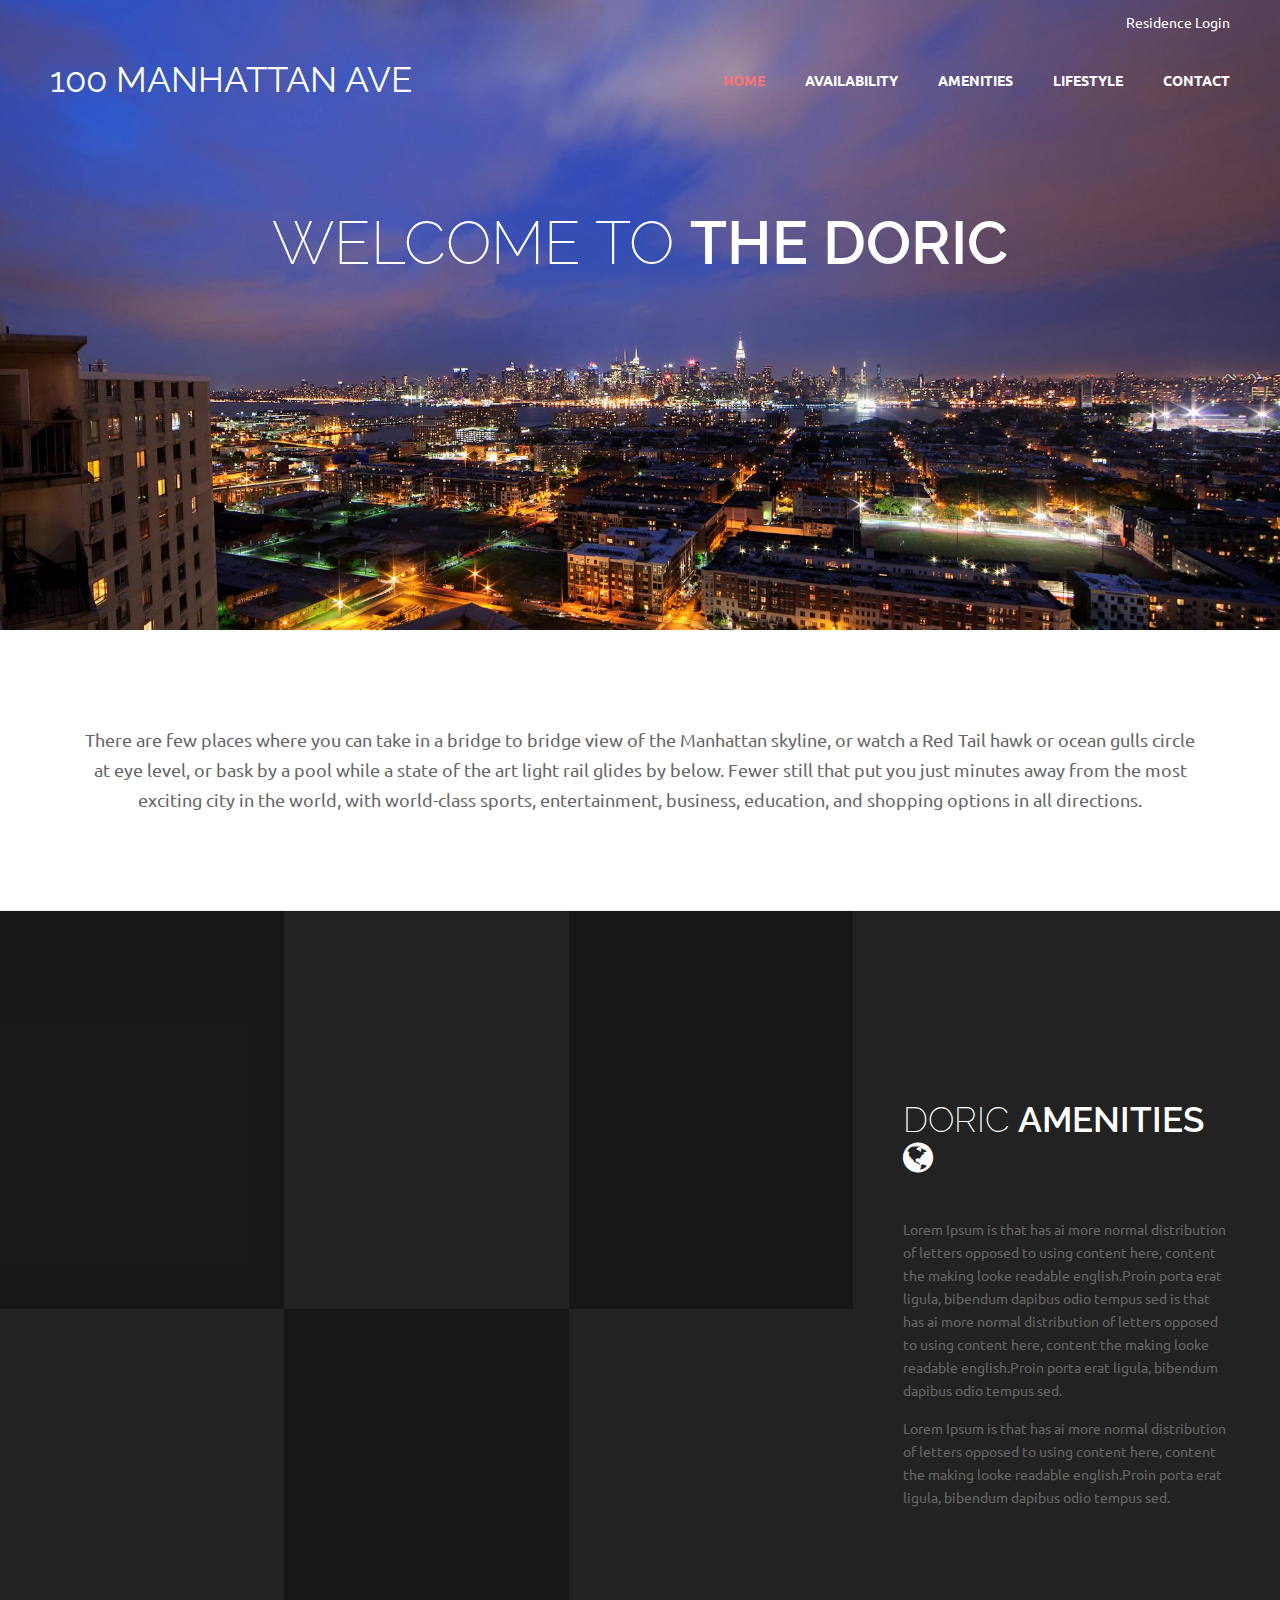
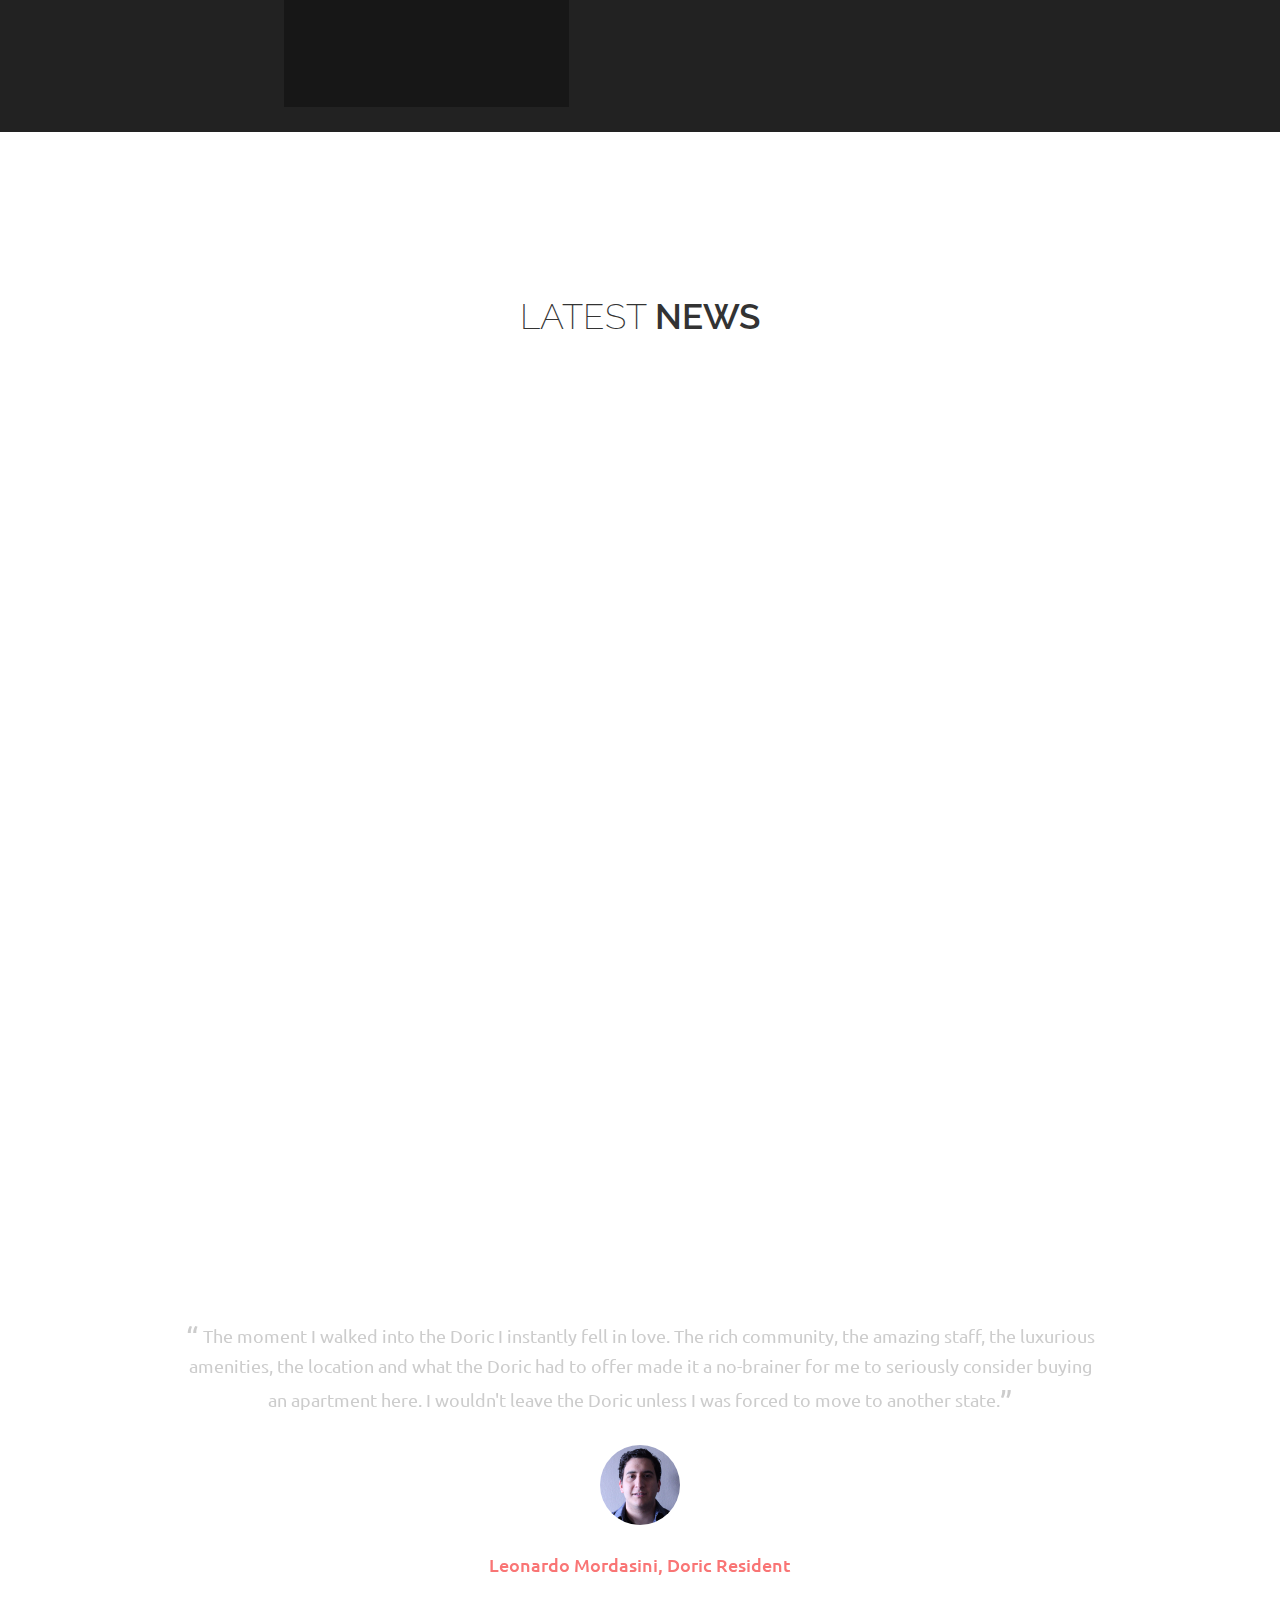
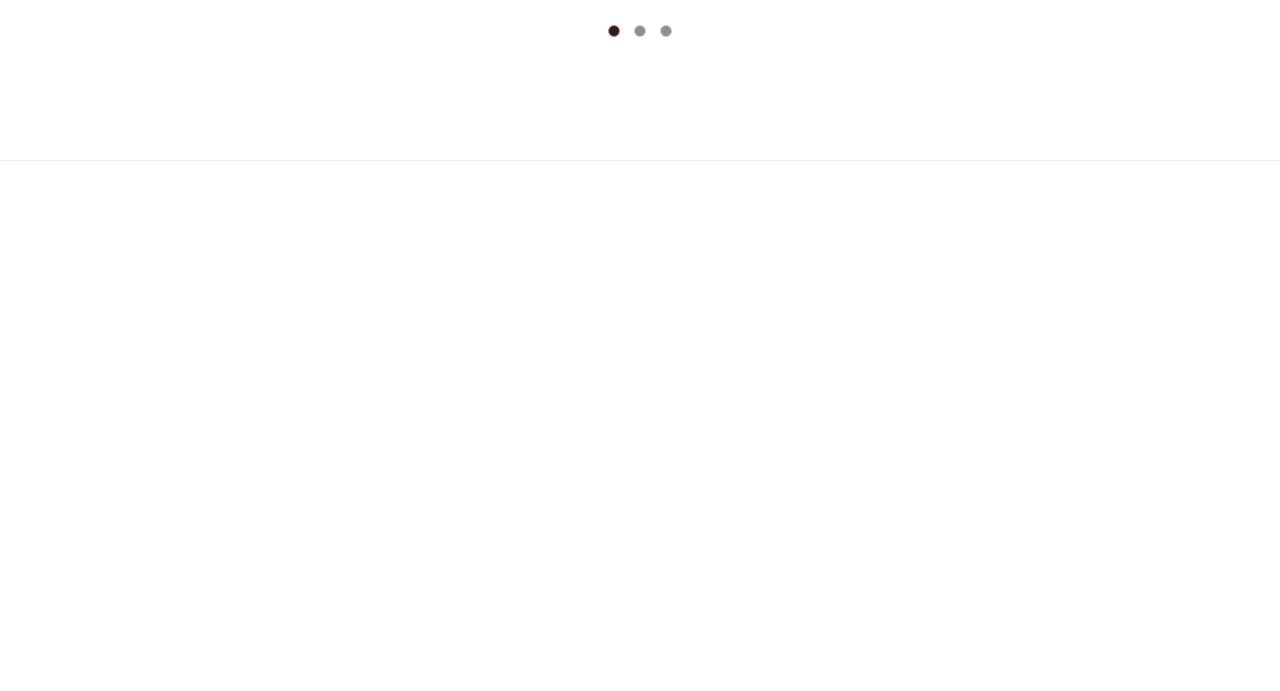
==== index.html @ d477d65e "First working Demo" ====
<!doctype html>
<!--[if lt IE 7 ]><html class="ie ie6" lang="en"> <![endif]-->
<!--[if IE 7 ]><html class="ie ie7" lang="en"> <![endif]-->
<!--[if IE 8 ]><html class="ie ie8" lang="en"> <![endif]-->
<!--[if (gte IE 9)|!(IE)]><!-->
<html class="no-js" lang="en">
<!--<![endif]-->
<head>
<meta charset="utf-8">
<title>100 Manhattan Ave. - Residences at the Doric</title>
<meta name="viewport" content="width=device-width, initial-scale=1">
<!--[if lt IE 9]>
<script src="http://html5shiv.googlecode.com/svn/trunk/html5.js"></script>
<![endif]-->
<!-- Pre Loader -->
<!--link href="styles/pre_loader.css" rel="stylesheet"-->
<!-- Font font-awesome -->
<link rel="stylesheet" href="styles/font-awesome.min.css">
<!-- Google Font Ubuntu -->
<link href="http://fonts.googleapis.com/css?family=Ubuntu:400,700" rel="stylesheet" type="text/css">
<!-- Google Font Raleway -->
<link href="http://fonts.googleapis.com/css?family=Raleway:200,300,600" rel="stylesheet" type="text/css">
<!-- bootstrap styles -->
<link href="styles/bootstrap.min.css" rel="stylesheet">
<!-- waypoints styles for skills animation -->
<link href="styles/waypoints.css" rel="stylesheet">
<!-- animate styles for animation effects -->
<link href="styles/animate.css" rel="stylesheet">
<!-- back_to_top link styles -->
<link href="styles/back_to_top.css" rel="stylesheet">
<!-- Style Switcher styles -->
<!--link href="styles/style_switcher.css" rel="stylesheet">
<!-- gallery styles -->
<link href="styles/gallery.css" rel="stylesheet">
<!-- magnific-popup styles -->
<link href="styles/magnific-popup.css" rel="stylesheet">
<!-- Owl Carousel Style Assets -->
<link href="styles/owl.carousel.css" rel="stylesheet">
<link href="styles/owl.theme.css" rel="stylesheet">
<link href="styles/owl.transitions.css" rel="stylesheet">
<!-- Main styles -->
<link href="styles/style.css" rel="stylesheet">
<!-- Theme Less styles -->
<link href="styles/theme_style.less" rel="stylesheet/less">
</head>
<body>
<!--preloader-->
<div class="preloader">
    <div class="loader-inner ball-scale-ripple-multiple">
    </div>
</div>
<!--wrapper-->
<section class="wrapper"> 
    <!--header-->
    <header> 
        <!--top head-->
        <div class="top_head">
            <div class="container-fluid">
                <div class="pull-right text-right">
                    <div class="toggle"><span><a class="trigger" href="#">Residence Login</a></span></div>
                </div>
            </div>
        </div>

        <!--navbar-->
        <nav class="navbar navbar-default">
            <div class="container-fluid"> 
                <!-- Brand and toggle get grouped for better mobile display -->
                <div class="navbar-header">
                    <button type="button" class="navbar-toggle collapsed" data-toggle="collapse" data-target="#bs-example-navbar-collapse-1" aria-expanded="false"> <span class="sr-only">Toggle navigation</span> <span class="icon-bar"></span> <span class="icon-bar"></span> <span class="icon-bar"></span> </button>
                    <a class="navbar-brand txt_uc" href="index.html">100 Manhattan Ave</a></div>

                <div class="collapse navbar-collapse" id="bs-example-navbar-collapse-1">
                    <ul class="nav navbar-nav navbar-right">
                        <li class="active"><a href="index.html">Home</a></li>
                        <li><a href="availability.html" role="button">Availability</a></li>
                        <li><a href="#">Amenities</a></li>
                        <li><a href="lifestyle.html">Lifestyle</a></li>
                        <li><a href="#">Contact</a></li>
                    </ul>
                </div>
            </div>
        </nav>
    </header>

    <!--slider-->
    <section class="slider">
        <div class="banner">
            <div class="banner_bg"> <img class="img-responsive" src="doric_images/skyline_night.jpg" alt=""/> </div>
            <div class="bann_caption">
                <div class="container">
                    <h2>Welcome To <strong>THE DORIC</strong></h2>
                </div>
            </div>
        </div>
    </section>

    <!--description-->
    <section class="big_block description">
        <div class="container">
            <div class="col-xs-12">
                <p>There are few places where you can take in a bridge to bridge view of the Manhattan skyline, or
                    watch a Red Tail hawk or ocean gulls circle at eye level, or bask by a pool while a state of the
                    art light rail glides by below. Fewer still that put you just minutes away from the most exciting
                    city in the world, with world-class sports, entertainment, business, education, and shopping
                    options in all directions.</p>
            </div>
        </div>
    </section>

    <!--Amenities-->
    <section class="service_bg">
        <div class="container-fluid">
            <div class="col-lg-8 col-md-12 col-sm-12 services">
                <div class="col-md-4 col-sm-4" data-toggle="modal" data-target="#myModal1"><a>
                        <div class="appear-animation" data-appear-animation="fadeInUp"><i class="fa fa-anchor"></i>
                            <h3>Outdoor Pool</h3>
                            <p>Lorem Ipsum is that has ai more normal content the making looke readable english.</p>
                        </div>
                    </a>
                </div>
                <div class="col-md-4 col-sm-4"> <a href="#">
                    <div class="appear-animation delay_1" data-appear-animation="fadeInUp"><i class="fa fa-car"></i>
                        <h3>Garage Parking</h3>
                        <p>Lorem Ipsum is that has ai more normal content the making looke readable english.</p>
                    </div>
                </a> </div>
                <div class="col-md-4 col-sm-4"> <a href="#">
                    <div class="appear-animation delay_2" data-appear-animation="fadeInUp"><i class="fa fa-cutlery"></i>
                        <h3>Hudson Grill Deli</h3>
                        <p>Lorem Ipsum is that has ai more normal content the making looke readable english.</p>
                    </div>
                </a> </div>
                <div class="col-md-4 col-sm-4"> <a href="#">
                    <div class="appear-animation " data-appear-animation="fadeInUp"><i class="fa fa-tags"></i>
                        <h3>Doric Valet Dry Cleaning</h3>
                        <p>Lorem Ipsum is that has ai more normal content the making looke readable english.</p>
                    </div>
                </a> </div>
                <div class="col-md-4 col-sm-4"> <a href="#">
                    <div class="appear-animation delay_1" data-appear-animation="fadeInUp"><i class="fa fa-instagram"></i>
                        <h3>Laundry</h3>
                        <p>Lorem Ipsum is that has ai more normal content the making looke readable english.</p>
                    </div>
                </a> </div>
                <div class="col-md-4 col-sm-4"> <a href="#">
                    <div class="appear-animation delay_2" data-appear-animation="fadeInUp"><i class="fa fa-child"></i>
                        <h3>Exercise Room</h3>
                        <p>Lorem Ipsum is that has ai more normal content the making looke readable english.</p>
                    </div>
                </a> </div>
            </div>
            <div class="col-lg-4 col-md-12 col-sm-12 services_title">
                <h2>Doric <strong>Amenities</strong> &nbsp;<i class="fa fa-globe"></i></h2>
                <p>Lorem Ipsum is that has ai more normal distribution of letters opposed to using content here,
                    content the making looke readable english.Proin porta erat ligula, bibendum dapibus odio tempus
                    sed is that has ai more normal distribution of letters opposed to using content here, content the
                    making looke readable english.Proin porta erat ligula, bibendum dapibus odio tempus sed.</p>
                <p>Lorem Ipsum is that has ai more normal distribution of letters opposed to using content here,
                    content the making looke readable english.Proin porta erat ligula, bibendum dapibus odio tempus
                    sed.</p>
            </div>
        </div>
    </section>

    <br /><br />

    <!-- Latest News-->
    <section class="big_block news">
        <div class="container">
            <div class="row">
                <h2 class="text-center">Latest <strong>News</strong></h2>
                <div class="col-sm-4">
                    <div class="block style_1 appear-animation" data-appear-animation="fadeInUp">
                        <h3>Pool <strong>Renovation</strong></h3>
                        <div class="pic"><a href="#"><img class="img-responsive" src="doric_images/pool_renovation.jpg" alt=""/></a></div>
                        <em>March 13th, 2016</em>
                        <p>Lorem Ipsum is that has ai more normal distribution of letters opposed to using content here,
                            content the making looke readable english is that has ai more normal distribution of letters
                            opposed to using content here, content the making looke readable english.</p>
                        <button type="button" class="btn btn-default style_2">Learn More</button>
                        <div class="clearfix"></div>
                    </div>
                </div>
                <div class="col-sm-4">
                    <div class="block style_1 appear-animation delay_1" data-appear-animation="fadeInUp">
                        <h3>Hallway <strong>Renovation</strong></h3>
                        <div class="pic"><a href="hallway_renovation_blog.html"><img class="img-responsive" src="doric_images/hallway_renovation.JPG" alt=""/></a></div>
                        <em>April 3rd, 2016</em>
                        <p>Lorem Ipsum is that has ai more normal distribution of letters opposed to using content here,
                            content the making looke readable english is that has ai more normal distribution of letters
                            opposed to using content here, content the making looke readable english.</p>
                        <button type="button" class="btn btn-default style_2">Learn More</button>
                        <div class="clearfix"></div>
                    </div>
                </div>
                <div class="col-sm-4">
                    <div class="block style_1 appear-animation delay_2" data-appear-animation="fadeInUp">
                        <h3>Farmer's <strong>Market</strong></h3>
                        <div class="pic"><a href="#"><img class="img-responsive" src="doric_images/farmers%20market.jpg" alt=""/></a></div>
                        <em>June 1st, 2016</em>
                        <p>The long running Hamilton Park Farmer's Market in Hoboken has expanded directly across the
                            street from the Doric. The new Washington Park Farmer's Market will take place every
                            Wednesday afternoon from 4 pm to 8 pm through the end of October. Fresh picked produce,
                            baked goods, even pickles and olives, are all available just steps away from our front
                            door.</p>
                        <button type="button" class="btn btn-default style_2">Learn More</button>
                        <div class="clearfix"></div>
                    </div>
                </div>
            </div>
        </div>
    </section>

    <!--testimonials-->
    <section class="testimonials big_block">
        <div class="container">
            <div class="col-sm-12 col-md-10 col-md-offset-1">
                <h2 class="style_2 text-center">Doric <strong>Testimonials</strong> &nbsp;<i class="fa fa-comments-o"></i> </h2>
                <div id="test_carousel" class="owl-carousel owl-theme">
                    <div class="item">
                        <div class="details">
                            <p><span>&#8220;</span> The moment I walked into the Doric I instantly fell in love. The
                                rich community, the amazing staff, the luxurious amenities, the location and what the
                                Doric had to offer made it a no-brainer for me to seriously consider buying an
                                apartment here. I wouldn't leave  the Doric unless I was forced to move to another
                                state.<span>&#8221;</span></p>
                            <img src="doric_images/leo_face.jpg" width="80" height="80" alt=""/>
                            <h4>Leonardo Mordasini, Doric Resident</h4>
                        </div>
                    </div>
                    <div class="item">
                        <div class="about">
                            <p><span>&#8220;</span>I have owned the Hudson Grill & Deli at the Doric for 12 years and
                                the residents makes the Doric special.<span>&#8221;</span></p>
                            <img src="doric_images/profile_1.png" width="80" height="80" alt=""/>
                            <h4>Nick Something, Doric Deli Owner</h4>
                        </div>
                    </div>
                    <div class="item">
                        <p><span>&#8220;</span> Lorem Ipsum letters opposed to using content here, content the making
                            looke readable english is that has ai more normal distribution of letters opposed to using
                            content here. <span>&#8221;</span></p>
                        <img src="doric_images/profile_2.png" width="80" height="80" alt=""/>
                        <h4>Eddie Vazquez, Doric Doorman</h4>
                    </div>
                </div>
            </div>
        </div>
    </section>

    <!--contact-->
    <hr>

    <section id="footer_1" class="contact big_block">
        <div class="container">
            <div class="row">
                <div class="col-md-6">
                    <div class="contact_info appear-animation" data-appear-animation="fadeInUpDownSmall">
                        <h3 class="style_2">Contact <strong>Info</strong></h3>
                        <ul>
                            <li><i class="fa fa-phone"></i>Phone: (201) 866-4664</li>
                            <li><i class="fa fa-map-marker"></i>100 Manhattan Avenue, Union City, NJ 07087  </li>
                            <li><i class="fa fa-envelope"></i><a href="#">info@doricapartments.com</a></li>
                        </ul>
                        <p>Lorem ipsum dolor sit amet, consectetur adipisicing elit, sed do eiusmod tempor incididunt
                            ut labore et dolore magna aliqua. Ut enim ad minim veniam.</p>
                    </div>
                </div>


                <div class="col-md-6">
                    <form method="post" class="row" id="contactform">
                        <div class="col-md-6 col-sm-12">
                            <div class="form-group appear-animation delay_1" data-appear-animation="fadeInUpDownSmall">
                                <label>Email</label>
                                <input type="email" placeholder="Enter Email" class="form-control">
                            </div>
                        </div>
                        <div class="col-xs-12 appear-animation delay_2" data-appear-animation="fadeInUpDownSmall">
                            <div class="form-group">
                                <label>Message</label>
                                <textarea placeholder="Type here message" rows="8" class="form-control"></textarea>
                            </div>
                        </div>
                        <div class="col-xs-12 appear-animation delay_3" data-appear-animation="fadeInUpDownSmall">
                            <div class="form-group">
                                <button class="btn btn-default style_3" type="submit">SEND to Us</button>
                            </div>
                        </div>
                    </form>
                </div>
            </div>
        </div>
    </section>
</section>
<!--wrapper close-->

<!--go-top link--> 
<a href="#" class="go-top"><i class="fa fa-angle-up"></i></a> 

<!--Modal Box-->
<div class="modal fade" id="myModal1" tabindex="-1" role="dialog" aria-labelledby="myModalLabel">
    <div class="modal-dialog modal-lg" role="document">
        <div class="modal-content">
            <div class="modal-header">
                <button type="button" class="close" data-dismiss="modal" aria-label="Close"><span aria-hidden="true">&times;</span></button>
                <h2 class="modal-title" id="myModalLabel">Flow <strong>Analysis</strong></h2>
            </div>
            <div class="modal-body">
                <div class="row">
                    <div class="col-sm-6">
                        <p>Proin porta erat ligula, bibendum dapibus odio tempus sed. Ut tincidunt tincidunt erat.
                            Ut id nisl quis enim dignissim sagittis porta erat ligula, bibendum dapibus odio tempus
                            sed. Ut tincidunt tincidunt erat. Ut id nisl quis enim dignissim sagittis.</p>
                        <ul class="list">
                            <li>Anim pariatur cliche reprehenderit</li>
                            <li>Anim pariatur cliche reprehenderit</li>
                            <li>Anim pariatur cliche reprehenderit</li>
                            <li>Anim pariatur cliche reprehenderit</li>
                            <li>Anim pariatur cliche reprehenderit</li>
                            <li>Anim pariatur cliche reprehenderit</li>
                        </ul>
                    </div>
                    <div class="col-sm-6"> <img class="img-responsive" src="doric_images/apt8.png" alt=""/> </div>
                </div>
                <p>Proin porta erat ligula, bibendum dapibus odio tempus sed. Ut tincidunt tincidunt erat. Ut id nisl
                    quis enim dignissim sagittis porta erat ligula, bibendum dapibus odio tempus sed. Ut tincidunt
                    tincidunt erat. Ut id nisl quis enim dignissim sagittis porta erat ligula, bibendum dapibus odio
                    tempus sed. Ut tincidunt tincidunt erat. Ut id nisl quis enim dignissim sagittis porta erat ligula,
                    bibendum dapibus odio tempus sed. Ut tincidunt tincidunt erat. Ut id nisl quis enim dignissim
                    sagittis porta erat ligula, bibendum dapibus odio tempus sed. Ut tincidunt tincidunt erat. Ut id
                    nisl quis enim dignissim sagittis porta erat ligula, bibendum dapibus odio tempus sed. Ut tincidunt
                    tincidunt erat. Ut id nisl quis enim dignissim sagittis.</p>
            </div>
            <div class="modal-footer">
                <button type="button" class="btn btn-default style_2" data-dismiss="modal">Close</button>
            </div>
        </div>
    </div>
</div>
<!--Style switcher-->
<!--div class="style_switcher"> <span class="open_switcher"><i class="fa fa-paint-brush"></i></span>
    <ul class="predefine_colors">
        <li>
            <div id="color_1" class="active"></div>
        </li>
        <li>
            <div id="color_2"></div>
        </li>
        <li>
            <div id="color_3"></div>
        </li>
        <li>
            <div id="color_4"></div>
        </li>
        <li>
            <div id="color_5"></div>
        </li>
        <li>
            <div id="color_6"></div>
        </li>
        <li>
            <div id="color_7"></div>
        </li>
        <li>
            <div id="color_8"></div>
        </li>
    </ul>
</div>
<!--Scripts--> 
<script src="js/jquery-1.11.1-min.js"></script> 
<script>
	$(window).load(function() {
		$(".preloader").fadeOut("fast");
	});
</script> 
<script src="js/bootstrap.min.js"></script> 
<script src="js/less-2.5.1-min.js"></script> 
<script src="js/style_switcher.js"></script> 
<script src="js/custom_jquery.js"></script> 
<!-- Isotope Script --> 
<script src="js/isotope-docs.min.js"></script> 
<!-- Widget - Animated Progress Bar Scripts --> 
<script src="js/waypoints.min.js"></script> 
<script src="js/waypoint.plugin.js"></script> 
<!-- Animation Effects Scripts--> 
<script src="js/jquery.appear.js"></script> 
<script src="js/animate.js"></script> 
<!--magnific popup Script--> 
<script src="js/jquery.magnific-popup.min.js"></script> 
<!--owl carousel Script--> 
<script src="js/owl.carousel.min.js"></script> 
<!--Numbersup Script--> 
<script src="js/jquery.counterup.min.js"></script> 
<!--Gmaps Script--> 
<script src="http://maps.google.com/maps/api/js?sensor=true"></script> 
<script src="js/gmaps.min.js"></script> 
<script src="js/gmap_script.js"></script>
</body>
</html>
---- styles/waypoints.css ----
.skills{
	margin:40px 0;
	max-width:600px;
	width:100%;
}
.skills .skill {
	position: relative;
	margin-top: 35px;
	padding-bottom: 15px;
}
.skills .skill:first-child {
	margin-top: 0;
}
.skills .skill .skill-title {
	font-size: 16px;
}
.skills .skill .skill-title i{
	padding-right:10px;
}
.skills .skill .skill-status {
	position: absolute;
	top: 0;
	right: 0;
}
.skills h2, .skills h3 {
	margin-bottom: -30px;
}
.skills .skill .progress-bar {
	width: 100%;
	height: 12px;
	background: #222;
	box-shadow:none;
	margin-top: 8px;
}
.skills .skill .progress-bar .current-progress {
	margin-top:3px;
	height: 9px;
	-webkit-transition: all 1s;
	-moz-transition: all 1s;
	-o-transition: all 1s;
	transition: all 1s;
}
.skills .skill .progress-bar .current-progress .bar {
	width: 100%;
	height: 100%;
}
.setWideToNone {
	width: 0 !important;
}
.widthAnim {
	-webkit-animation: widthInc 2s;
	-moz-animation: widthInc 2s;
	-ms-animation: widthInc 2s;
	-o-animation: widthInc 2s;
	animation: widthInc 2s;
}
/* All Animation keyframes */
@-webkit-keyframes widthInc {
 0% {
 width: 0;
}
 100% {
 width: 100%;
}
}
@-moz-keyframes widthInc {
 0% {
 width: 0;
}
 100% {
 width: 100%;
}
}
@-ms-keyframes widthInc {
 0% {
 width: 0;
}
 100% {
 width: 100%;
}
}
@-o-keyframes widthInc {
 0% {
 width: 0;
}
 100% {
 width: 100%;
}
}
@keyframes widthInc {
 0% {
 width: 0;
}
 100% {
 width: 100%;
}
}
---- styles/back_to_top.css ----
a.go-top {
	position: fixed;
	bottom: 15px;
	right: 20px;
	display: none;
	z-index:99999;
	font-size:40px;
	transition:all .3s ease;
	-moz-transition:all .3s ease;
	-webkit-transition:all .3s ease;
	-o-transition:all .3s ease;
	-ms-transition:all .3s ease;
}
a.go-top{
	opacity:.6;
	text-shadow:0 1px 1px #000;
}
a.go-top:hover,a.go-top:active,a.go-top:focus{
	opacity:1;
}
---- styles/gallery.css ----
.filters{
	margin:20px 0 40px 0;
}
.gallery.style_2{
	background:#222;
	padding-top:50px;
	padding-bottom:100px;
}
.gallery.style_2 .container-fluid .gallery_item,.gallery.style_2 .container .gallery_item,.gallery.style_3 .gallery_item{
	padding:10px;
}
.gallery.style_3 .gallery_item > div{
	border:1px solid #222;
}
.gallery.style_2 h2{
	color:#FFF;
}
.gallery_item{
	padding:0;
}
.gallery_item > div{
	overflow:hidden;
	width:100%;
	position:relative;
}
.gallery_item div > .gallery_item{
	position:relative;
	background:#FFF;
	-moz-transition:all .3s ease;
	-webkit-transition:all .3s ease;
	-ms-transition:all .3s ease;
	-o-transition:all .3s ease;
	transition:all .3s ease;
}
.gallery_item div > img{
	max-width:100%;
	top:0;
	position:relative;
	-moz-transition:all .5s ease;
	-webkit-transition:all .5s ease;
	-ms-transition:all .5s ease;
	-o-transition:all .5s ease;
	transition:all .5s ease;
}
.gallery_item div:hover > img{
	/*transform:scale(1.3,1.3) rotate(-5deg);*/
	transform:scale(1.3,1.3);
	-moz-transition:all .5s ease;
	-webkit-transition:all .5s ease;
	-ms-transition:all .5s ease;
	-o-transition:all .5s ease;
	transition:all .5s ease;
}
.gallery_item div > .inner{
	display:block;
	position:absolute;
	background: rgba(0,102,153,0);
	width:90%;
	height:90%;
	left:5%;
	bottom:100%;
	opacity:0;
	color:#FFF;
	border:1px solid #333;
	-moz-transition:all .5s ease;
	-webkit-transition:all .5s ease;
	-ms-transition:all .5s ease;
	-o-transition:all .5s ease;
	transition:all .5s ease;
}
.gallery_item div:hover .inner{
	bottom:5%;
	opacity:1;
}
.gallery_item div > .inner > div{
	padding:20px;
	width:100%;
	height:100%;
}
.gallery_item div > .inner h3{
	color:#222;
	text-align:center;
	text-transform:uppercase;
	font-weight:normal;
	font-family: 'Raleway', sans-serif;
	font-size:18px;
	position:relative;
	top:calc(50% - 60px);
}
.gallery_item div > .inner ul{
	margin:0 auto !important;
	width:90px;
	position:relative;
	top:calc(50% - 65px);
}
.gallery_item div > .inner ul li{
	float:left;
	margin:0 10px
}
.gallery_item div > .inner ul li a{
	font-size:25px;
	width:25px;
	display:block;
	color:#222;
	-moz-transition:all .3s ease;
	-webkit-transition:all .3s ease;
	-o-transition:all .3s ease;
	transition:all .3s ease;
}
@media screen and (max-width:767px){
.gallery_item h4{
	font-size:14px;
}
.gallery_item div > img{
	width:100%;
}
}
---- styles/style.css ----
/* ==============================================
@Author: Inventive Templates
@URL: http://inventivetemplates.com

Styles contents are outlined below
 
1. Default Styles
2. Short Codes & Form Elements
3. Top Head Styles
4. Bootstrap Navbar
5. For Mega Menu
6. Banner
7. Features
8. Features_2 & Features_3
9. Home_block 2 & 3
10. Counters
11. Services
12. Workprocess
13. Model Box
14. Gallery
15. News & Blog items
16. Testimonials
17. Team
18. Subscribe
19. Clients
20. Contact Us
21. Map
22. Footer
23. Sidebar
24. Accordion
25. Pricing
26. 404
27. Breadcrumb
28. waypoints
29. Buy_now
	
Responsive Styles
30. Mobile and Tablet Screen
31. Mobile Screen
32. Tablet and Desktop Screen
33. Tablet Screen
34. Desktop Screen
35. Desktop and Large Desktop Screen
36. Large Desktop Screen
37. Custom Screens
	
Animations
38. Animations
=============================================== */

/* ==============================================
Default Styles
=============================================== */
a, a:hover, a:focus, a:active {
	text-decoration: none;
	outline: none !important;
}
ul, ol {
	padding: 0;
	margin: 0;
}
ul li, ol li {
	list-style-type: none;
}
/* ==============================================
Default Styles
=============================================== */
.wrapper {
	font: 14px/23px 'Ubuntu', sans-serif;
}
p {
	color: #666;
}
h1, h2, h3 {
	font-family: 'Raleway', sans-serif;
	font-weight: 200;
}
h1 strong, h2 strong, h3 strong {
	font-weight: 600;
}
h1, h2, h3 {
	text-transform: uppercase;
}
h1 {
	margin: 50px 0;
	font-size: 50px;
}
h2 {
	margin: 40px 0;
	font-size: 35px;
}
h3 {
	margin: 25px 0;
	font-size: 22px;
}
h4, p {
	margin: 15px 0;
}
h2 .fa {
	position: relative;
	top: -1px;
}
/* ==============================================
Short Codes & Form Elements
=============================================== */
.form-group label, .table > thead > tr > th {
	font-family: "Raleway", sans-serif;
	text-transform: uppercase;
	font-weight: normal;
}
.table-bordered > thead > tr > td, .table-bordered > thead > tr > th, .table > thead > tr > th {
	border-bottom: none;
}
.pagination > li > a:hover, .pagination > li > a:focus, .pagination > li > span:hover, .pagination > li > span:focus, .pagination > .active > a, .pagination > .active > a:focus, .pagination > .active > a:hover, .pagination > .active > span, .pagination > .active > span:focus, .pagination > .active > span:hover {
	background: #222;
}
input.form-control, textarea.form-control {
	border-radius: 0;
}
.form-control:focus {
	box-shadow: none;
	border: 1px solid #AAA;
}
.btn {
	margin: 5px;
}
.btn-default.style_2, .btn-default.style_3 {
	color: #FFF;
	border: none;
}
.btn-default:hover, .btn-default:focus, .btn-default.active.focus, .btn-default.active:focus, .btn-default.active:hover, .btn-default.focus:active, .btn-default:active:focus, .btn-default:active:hover {
	background: #222;
	color: #FFF;
}
.btn-default.style_2 {
	border: 1px solid #222;
	background: #FFF;
	color: #222;
}
.btn-default.style_2:hover, .btn-default.style_2:focus {
	color: #FFF;
	border-color: #FFF;
}
.nav-tabs {
	margin: 10px 0;
	border-bottom: none;
}
.nav-tabs, .home_block_1 .tab-content {
	width: 700px;
	max-width: 100%;
}
.nav-tabs > li a:hover {
	cursor: pointer;
}
.nav-tabs > li.active a, .nav-tabs > li.active a:hover, .nav-tabs > li.active a:focus, .nav-tabs > li a, .nav-tabs > li a:hover, .nav-tabs > li a:focus {
	background: none;
	border: none;
}
.nav-tabs > li > a {
	color: #333;
	text-align: center;
	margin: 0;
}
.nav-tabs > li i {
	color: #222;
	font-size: 20px;
	background: none;
	padding: 0;
	display: inline;
}
.nav-tabs > li h4 {
	margin: 0;
	display: inline;
	padding-left: 10px;
	font-size: 16px;
}
.nav-tabs.style_2 {
	margin: 0;
}
.nav-tabs.style_2 > li.active a, .nav-tabs.style_2 > li.active a:hover, .nav-tabs.style_2 > li.active a:focus {
	background: #222;
}
.tab-content.style_2 {
	border: 1px solid #DDD;
	padding: 15px;
}
.alert-success, .alert-info, .alert-warning, .alert-danger {
	border-color: #222;
}
.progress {
	box-shadow: 0 1px 2px rgba(0, 0, 0, 0.3) inset;
}
.progress-bar {
	box-shadow: 2px -2px 1px rgba(0, 0, 0, 0.5) inset;
}
.animations .row img {
	border: 1px solid #222;
	margin-bottom: 20px;
	padding: 0;
}
.shortcode_sidebar {
}
/* ==============================================
Top Head Styles
=============================================== */
.wrapper > header {
	background: rgba(0,0,0,.9);
}
.container-fluid {
	padding-left: 0;
	padding-right: 0;
}
.big_block {
	padding: 80px 0;
}
.top_head {
	position: relative;
	line-height: 45px;
	color: #FFF;
	z-index: 99999;
}
.top_head i {
	padding-right: 10px;
}
.top_head span {
	padding-right: 20px;
}
.top_head a {
	color: #FFF;
}
.top_head span:last-child {
	padding-right: 0;
}
.top_head .popover {
	position: relative;
	z-index: 99999999 !important;
	width: 300px;
}
/* ==============================================
Bootstrap Navbar
=============================================== */
.navbar-default {
	border: none;
	z-index: 1004;
	margin-bottom: 0;
	background: rgba(0,0,0,0);
	text-transform: uppercase;
}
.navbar-default .navbar-nav > li > a {
	margin: 5px;
	font-weight: bold;
}
.navbar-header {
	position: relative;
	z-index: 99999;
}
.navbar-default a.navbar-brand {
	font-size: 35px;
	color: #FFF;
	font-family: 'Raleway', sans-serif;
}
.navbar-default .navbar-nav > .active > a, .navbar-default .navbar-nav > .active > a:focus, .navbar-default .navbar-nav > .active > a:hover {
	background: none;
}
.navbar-default .navbar-nav > li > a, .navbar-default .dropdown-menu > li a, .navbar-default .dropdown-menu .dropdown-menu > li a {
	color: #FFF;
	background: none;
}
.navbar-default .dropdown-menu > li a {
	padding: 7px 20px;
}
.navbar-default .navbar-nav > .open > a, .navbar-default .navbar-nav > .open > a:focus, .navbar-default .navbar-nav > .open > a:hover {
	background: none;
	color: #a52b2b;
}
.navbar-default .navbar-brand:hover, .navbar-default .navbar-nav > .active > a, .navbar-default .navbar-nav > .active > a:focus, .navbar-default .navbar-nav > .active > a:hover, .navbar-default .navbar-nav > li > a:focus, .navbar-default .navbar-nav > li > a:hover, .navbar-default .dropdown-menu > li a:hover, .navbar-default .navbar-nav .open .dropdown-menu > li > a:hover {
	color: #a52b2b;
}
.navbar-default .dropdown-menu {
	background: #222;
	padding: 15px 0;
}
.navbar-nav > li.dropdown li.dropdown > a::before {
	content: '\f105';
	font-family: FontAwesome;
	position: absolute;
	right: 15px;
	top: 5px;
	font-size: 16px;
	color: #666;
}
/* ==============================================
For Mega Menu
=============================================== */
.collapse.navbar-collapse {
	position: relative;
	z-index: 10000;
}
.nav > li.mega_drop_down {
	position: static;
}
.dropdown-menu.mega-menu {
	position: absolute;
	width: 100%;
	right: 0 !important;
	left: inherit !important;
	padding: 15px 10px 20px 10px;
	text-transform: uppercase;
}
.mega-menu li li a {
	padding: 3px 20px;
	display: block;
}
.mega-menu .nav-header {
	font-size: 16px;
	color: #CCC;
	padding: 3px 20px;
	font-family: 'Raleway', sans-serif;
}
/* ==============================================
Banner
=============================================== */
.slider {
	overflow: hidden;
	background: #222;
	height: 1000px;
}
.slider .parallax_bann {
	background: url(../images/slider_pic_2.jpg) top center fixed;
	position: relative;
	height: 100%;
}
.slider .banner .banner_bg {
	width: 100%;
}
.video_container {
	position: relative;
	width: 100%;
	background: #000;
	opacity: .7;
}
.video_container video {
	width: 100%;
	height: auto;
	display: block;
}
.video_container .video_content {
	position: absolute;
	top: 0;
	left: 0;
	width: 100%;
	background: rgba(0, 0, 0, 0.2);
}
.slider .banner {
	position: relative;
}
.slider .banner .bann_caption, .owl-carousel .bann_caption {
	z-index: 10;
	position: absolute;
	top: 350px;
	width: 100%;
	text-align: center;
}
.bann_caption {
	color: #FFF;
}
.bann_caption h2 {
	font-size: 60px;
	font-weight: 200;
}
.bann_caption h3 {
	font-size: 30px;
	line-height: 40px;
	font-weight: bold;
	margin-bottom: 50px;
}
.bann_caption a {
	margin: 0 20px;
	width: 180px;
	height: 45px;
	line-height: 45px;
	padding: 0;
	font-size: 18px;
	position: relative;
	border-radius: 0;
	border: none;
}
.bann_caption .btn-default.style_2, .carousel-caption .btn-default.style_2 {
	border: 1px solid #FFF;
	background: rgba(255,255,255,.2);
	color: #FFF;
}
.owl_slider, .blog_items .owl-carousel, #blog_carousel {
	background: #222;
}
#blog_carousel {
	margin-bottom: 40px;
}
.owl-theme .owl-controls {
	height: 0;
	margin-top: 0;
}
.owl_slider .owl-theme .owl-controls .owl-pagination {
	position: relative;
	top: -80px;
}
.owl-theme .owl-controls .owl-buttons {
	position: absolute;
	top: calc(50% - 20px);
	width: 100%;
}
.owl-theme .owl-controls .owl-buttons > div {
	background: none;
	border-radius: 0;
	margin: 0;
	position: relative;
	color: rgba(0,0,0,0);
}
.owl-theme .owl-controls .owl-buttons > div.owl-prev {
	float: left;
}
.owl-theme .owl-controls .owl-buttons > div.owl-next {
	float: right;
}
.owl-theme .owl-controls .owl-buttons div {
	opacity: 1;
}
.owl-theme .owl-controls .owl-buttons > div.owl-prev::before, .owl-theme .owl-controls .owl-buttons > div.owl-next::before {
	font-family: FontAwesome;
	position: absolute;
	top: 0;
	opacity: 1;
	padding: 10px 15px;
	border: 1px solid #FFF;
	font-size: 30px;
	color: #FFF;
}
.owl-theme .owl-controls .owl-buttons > div.owl-prev::before {
	content: '\f104';
	left: 0px;
	border-left: 0;
}
.owl-theme .owl-controls .owl-buttons > div.owl-next::before {
	content: '\f105';
	right: 0px;
	border-right: 0;
}
/* ==============================================
Features
=============================================== */
.pull_down {
	text-indent: -9999px;
}
.description {
	text-align: center;
	border-bottom: 1px solid #EEE;
}
.description h2 {
	margin-top: 30px;
}
.description p {
	font-size: 18px;
	line-height: 30px;
}
.description p span {
	font-size: 30px;
	color: #888;
	position: relative;
	top: 6px;
}
.features {
	border-bottom: 1px solid #EEE;
}
.features > div > div {
	border-left: 1px solid #EEE;
}
.features > div div:nth-child(1) {
	border-left: none !important;
}
.features .block {
	position: relative;
	text-align: center;
	margin: 70px 0;
}
.features i {
	font-size: 40px;
	height: 50px;
	line-height: 50px;
	color: #222;
}
.features .block h4 {
	color: #333;
	font-size: 20px;
	font-weight: normal;
	font-family: 'Raleway', sans-serif;
}
.features .block p {
	color: #333;
	clear: both;
}
/* ==============================================
Features_2 & Features_3
=============================================== */
.features_2 .block, .features_3 .block {
	margin: 30px 0;
	padding: 15px;
	position: relative;
	background: #f6f6f6;
	text-align: center;
}
.features_2 .block {
	text-align: center;
}
.features_2 .block::after {
	border-image: none;
	border-style: solid;
	border-width: 15px;
	content: " ";
	height: 0;
	left: 50%;
	pointer-events: none;
	position: absolute;
	width: 0;
	margin-left: -15px;
}
.features_2 .block::after {
	border-color: #f6f6f6 rgba(250, 249, 249, 0) rgba(250, 249, 249, 0) rgba(250, 249, 249, 0);
	margin-bottom: -30px;
	bottom: 0;
}
.features_2 .block.style_2::after {
	border-color: rgba(250, 249, 249, 0) rgba(250, 249, 249, 0) #f6f6f6 rgba(250, 249, 249, 0);
	top: 0;
	margin-top: -30px;
}
.features_2 .block p {
	text-align: center;
}
.features_2 .block h3, .features_3 .block h3 {
	color: #333;
	font-size: 20px;
}
.features_2 .block h3 {
	margin: 10px 0;
}
.features_2 i {
	width: 50px;
	height: 50px;
	line-height: 50px;
	font-size: 30px;
}
.features_2 .icon {
	text-align: center;
	width: 50px;
	height: 50px;
	margin: 10px auto;
	position: relative;
}
.features_2 img {
	margin: 20px auto;
}
.features_2 h3.pull-right::before, .features_3 h3.pull-right::before {
	right: 0;
}
.features_2 p, .features_3 p {
	clear: both;
	text-align: justify;
}
.features_2 .icon::before, .features_3 .icon::before {
	background: #EFEFEF;
}
.features_3 .block::after {
	border-image: none;
	border-style: solid;
	border-width: 15px;
	content: " ";
	height: 0;
	margin-top: -15px;
	pointer-events: none;
	position: absolute;
	top: 50%;
	width: 0;
}
.features_3 .block::after {
	border-color: rgba(250, 249, 249, 0) rgba(250, 249, 249, 0) rgba(250, 249, 249, 0) #f6f6f6;
	left: 100%;
}
.features_3 .block.style_2::after {
	border-color: rgba(250, 249, 249, 0) #f6f6f6 rgba(250, 249, 249, 0) rgba(250, 249, 249, 0);
	left: inherit;
	right: 100%;
}
.features_3 i {
	width: 70px;
	height: 70px;
	line-height: 70px;
	font-size: 30px;
}
.features_3 .icon {
	text-align: center;
	width: 70px;
	height: 70px;
	position: relative;
}
.features_3 img {
	margin: 0 auto;
}
.features_3 h3 {
	font-weight: normal;
	margin-top: 25px;
}
/* ==============================================
Home_block 2 & 3
=============================================== */
.home_block_1 {
	background: url(../images/about_us.jpg) top center fixed;
}
.home_block_2 {
	background: url(../images/about_us.jpg) top center fixed;
}
.home_block_1 .container-fluid > div, .home_block_2 .container-fluid > div {
	background: rgba(255,255,255,.85);
}
.home_block_1 p {
	color: #333;
	margin: 0;
}
.home_block_1 .btn-default {
	margin-right: 20px;
}
.list {
	padding-left: 30px;
	margin: 20px 0;
}
.list li {
	list-style-type: upper-roman;
	line-height: 30px;
	padding-left: 10px;
}
/* ==============================================
Counters
=============================================== */
.counters {
	color: #222;
	text-align: center;
	padding: 70px 0 100px 0;
}
.counters.style_2 {
	color: #FFF;
	background: #222;
}
.counters h2 {
	height: 70px;
	clear: both;
	margin-bottom: 50px;
}
.counters .row {
	clear: both;
}
.counters h3 {
	clear: both;
	margin-top: 30px;
}
.counter {
	display: inline-block;
	font-size: 50px;
	line-height: 45px;
	padding: 10px;
	background: #222;
}
/* ==============================================
Services
=============================================== */
.service_bg {
	background: #222;
}
.service_bg > div > div {
	padding: 0;
}
.service_bg > div > div.services_title {
	padding: 150px 50px;
	color: #FFF;
}
.service_bg > div > div.services_title.pull-right {
	right: 0;
}
.services {
	background: url(../doric_images/amenities_placeholder.jpg) top center fixed;
}
.services.style_2 {
	background: url(../images/services_2.jpg) top center fixed;
}
.services {
	text-align: center;
}
.services > div {
	padding: 0;
}
.services > div:nth-child(2n+1) {
	background: rgba(0,0,0,.3);
}
.services > div a {
	display: block;
	padding: 100px 20px;
	color: #FFF;
}
.services > div i {
	font-size: 40px;
}
.services > div p {
	color: #FFF;
	font-size: 16px;
}
/* ==============================================
Workprocess
=============================================== */
.workprocess > div {
	background: rgba(255,255,255,.9);
}
.workprocess .container > .row > div, .workprocess .container-fluid > div {
	padding: 0;
}
.workprocess .block {
	text-align: center;
}
.workprocess .block h3 {
	color: #333;
}
.workprocess .block h3, .workprocess .block p {
	padding: 0 20px;
}
.workprocess .block i {
	font-size: 20px;
}
.workprocess .icon {
	position: relative;
}
.workprocess .icon > div {
	text-align: center;
	height: 80px;
	padding: 38px 0;
}
.workprocess .icon i {
	font-size: 40px;
	line-height: 80px;
	width: 80px;
	height: 80px;
	background: #222;
	color: #FFF;
	border-radius: 50%;
	position: relative;
}
/* ==============================================
Model Box
=============================================== */
.modal-header {
	background: #222;
}
.modal-dialog img {
	padding: 5px;
	border: 1px solid #EFEFEF;
}
.modal-content button.close {
	text-shadow: none;
	opacity: 1;
	font-size: 25px;
	font-weight: 300;
}
.modal-footer .btn + .btn {
	margin: 5px;
}
/* ==============================================
Gallery
=============================================== */
.client_details {
	margin-bottom: 30px;
}
.client_details ul li strong {
	width: 100px;
	line-height: 30px;
	display: inline-block;
}
/* ==============================================
News & Blog items
=============================================== */
.news .block, .blog_items .block {
	overflow: hidden;
	padding: 0;
	width: 100%;
	height: 100%;
	position: relative;
	margin-bottom: 20px;
}
.news .block .pic {
	margin: 20px 0;
}
.news .block .pic a, .blog_items .block .pic a {
	display: block;
	overflow: hidden;
	border: 1px solid #333;
}
.news .block img, .blog_items .block img {
	top: 0;
	position: relative;
}
.news .block:hover img, .blog_items .block:hover img {
	transform: scale(1.15, 1.15) rotate(-5deg);
}
.blog_items.style_2 .block:hover img {
	transform: scale(1, 1) rotate(0);
}
.blog_items.style_2 .block .pic:hover img {
	transform: scale(1.15, 1.15) rotate(-4deg);
}
.news .block em {
	color: #666;
}
.news .block p, .blog_items .block p {
	margin: 10px 0 15px 0;
	clear: both;
}
.blog_items.style_2 .block {
	padding-bottom: 20px;
}
.blog_items .block .owl-carousel {
	border: 1px solid #333;
}
.blog_items .block h3 {
	margin: 20px 0;
}
.blog_items .block .pic {
	position: relative;
}
.blog_items .block .pic .popup-gallery {
	content: '\f065';
	font-family: FontAwesome;
	position: absolute;
	top: 0;
	left: 0;
	width: 100%;
	height: 100%;
	text-align: center;
	line-height: 100%;
	background: rgba(0,0,0,.5);
	z-index: 99;
	font-size: 30px;
	color: #FFF;
	opacity: 0;
}
.blog_items .block .pic:hover .popup-gallery {
	opacity: 1;
}
.blog_items .block .pic .popup-gallery a {
	border: none;
	position: relative;
	top: 50%;
	color: #333;
}
.blog_items .block .blog_cat li {
	float: left;
	padding-right: 10px;
	padding-bottom: 15px;
}
.blog_items .block .blog_cat li a {
	color: #222;
}
.blog_items .block .blog_cat li i {
	font-size: 16px;
	padding-right: 5px;
}
.blog_items .block .date {
	background: #222;
	color: #EEE;
	padding: 10px;
	text-align: center;
}
.blog_items .date li:nth-child(1) {
	font-size: 30px;
	line-height: 40px;
	font-weight: bold;
}
.blog_items .date li:nth-child(2) {
	font-size: 20px;
	text-transform: capitalize;
	line-height: 30px;
}
.blog_items .block .date li {
	display: inline-block;
	margin: 0 5px;
	line-height: 30px;
}
.blog_items .block .date.style_2 li {
	display: block;
}
.side_bar {
	margin: 120px 0;
}
.search {
	padding-bottom: 40px;
}
.search .btn {
	margin: 0;
}
.search.top_search {
	margin: 40px 0;
}
.search > div {
	padding: 0;
}
.search > div > .form-control {
	width: calc(100% - 10px);
}
.widget {
	margin-bottom: 30px;
}
.widget > h3 {
	margin-bottom: 20px;
}
.widget-body > li {
	padding-bottom: 20px;
}
.widget-body h4 {
	font-family: "Raleway", sans-serif;
	margin-top: 0;
	margin-bottom: 5px;
}
.widget-body .posts img{
	margin-bottom:5px;
}
.posts .blog_cat li {
	float: left;
	padding-left: 5px;
	color: #666;
}
.widget-body li a {
	color: #333;
}
.categories li {
	border-bottom: 1px dashed #999;
}
.categories li a {
	padding: 10px;
	color: #666;
	display: block;
	font-size: 15px;
}
.categories li a:hover {
	padding-left: 20px;
}
.tags a {
	color: #333;
	border: 1px solid #222;
	padding: 5px 10px;
	margin-right: 5px;
	margin-bottom: 5px;
	display: inline-block;
}
.side_bar.style_2 {
	margin: 30px 0 0;
}
.side_bar.style_2 .posts .blog_cat li {
	color: #CCC;
}
.side_bar.style_2 .tags a {
	border: 1px solid #999;
	color: #DDD;
}
.comments {
	padding: 50px 0 80px 0;
	background: #EEE;
}
.comment > img {
	width: 60px;
	float: left;
	border-radius: 5px;
	border: 1px solid #222;
}
.comment > div {
	padding-left: 20px;
	float: left;
	width: calc(100% - 70px);
}
.comment > div h4 {
	margin: 0;
	font-family: "Raleway", sans-serif;
}
.comment > div p {
	border-bottom: 1px dashed #CCC;
	margin-bottom: 25px;
	padding-bottom: 10px;
	color: #666;
	clear: both;
}
.comment > div i {
	padding-right: 5px;
}
.comment > div a {
	padding-left: 10px;
	color: #666;
}
.side_bar.style_2 .widget-body li a {
	color: #DDD;
}
/* ==============================================
 Testimonials
=============================================== */
.testimonials {
	background: url(../doric_images/thumbsup-testimonials.jpg) center center fixed;
	padding: 120px 0;
	color: #FFF;
	text-align: center;
}
#test_carousel {
	position: relative;
}
#test_carousel .item .details {
	display: block;
	width: 100%;
	height: auto;
}
.testimonials p {
	color: #CCC;
	font-size: 18px;
	line-height: 30px;
}
.testimonials p span {
	font-size: 30px;
	position: relative;
	top: 6px;
}
.testimonials img {
	border-radius: 50%;
	margin: 15px 0;
}
.testimonials .owl-theme .owl-controls {
	margin-top: 30px;
}
.testimonials .owl-theme .owl-controls .owl-page span {
	border-color: #999;
}
/* ==============================================
Team
=============================================== */
.team .block {
	overflow: hidden;
	text-align: center;
	padding-top: 40px;
	padding-bottom: 40px;
}
.team .block div {
	position: relative;
	overflow: hidden;
}
.team .block img {
	border: 1px solid #222;
}
.team .block div .team-social {
	position: absolute;
	height: 75px;
	bottom: -75px;
	width: 100%;
}
.team .block .details {
	background: #f6f6f6;
	color: #333;
}
.team .block:hover .details {
	background: #222;
	color: #FFF;
}
.team .block .details h4 {
	padding-bottom: 10px;
}
.team .block:hover .team-social {
	bottom: 0;
}
.team-social ul {
	padding-top: 20px;
}
.team-social ul li {
	display: inline-block;
	height: 30px;
	font-size: 20px;
	padding: 0 5px;
}
.team-social ul li:nth-child {
	padding-top: 30px;
}
.team-social ul li i {
	color: #FFF;
	padding: 7px;
	width: 34px;
	height: 34px;
	border: 1px solid #222;
}
/* ==============================================
Subscribe
=============================================== */
.subscribe {
	background: #222;
	color: #FFF;
}
.subscribe .form-inline {
	margin: 38px 0;
}
.subscribe input.form-control {
	height: 40px;
	background: none;
	color: #999;
	margin-right: 20px;
}
.subscribe a.btn-default {
	height: 40px;
	line-height: 28px;
	font-size: 18px;
	text-transform: uppercase;
	font-family: "Raleway", sans-serif;
}
/* ==============================================
Clients
=============================================== */
.clients .owl-carousel {
	padding: 12px 0;
}
.clients .item {
	text-align: center;
	margin: 15px 5px;
	padding: 5px 0;
	border: 1px solid #222;
}
.clients .item a {
	display: block;
	width: 200px;
	height: 64px;
	margin: 0 auto;
}
.clients .item img {
	opacity: 1;
	height: 64px;
}
.clients .item a:hover img {
	opacity: .5;
}
/* ==============================================
Contact Us
=============================================== */
.contact {
	background: url(../doric_images/contactus.jpg) bottom center fixed;
	color: #DDD;
}
.contact_info {
	font-size: 16px;
}
.contact_info ul {
	margin: 50px 0 30px 0;
}
.contact_info li {
	line-height: 40px;
	font-size: 16px;
}
.contact_info li i {
	width: 50px;
	font-size: 25px;
}
.contact_info li a, .contact_info p
	color: #DDD;
}
.contact .form-group {
	margin-bottom: 25px;
}
.contact form > div:last-child .form-group {
	margin-bottom: 0;
}
.contact label {
	font-size: 18px;
	text-transform: uppercase;
	color: #FFF;
}
.contact input.form-control {
	height: 40px;
}
.contact .form-control {
	background: none;
	color: #CCC;
}
.contact .btn-default {
	height: 40px;
	line-height: 28px;
	font-size: 18px;
	text-transform: uppercase;
	font-family: "Raleway", sans-serif;
}
.contact .btn-default {
	background: #222;
}
/* ==============================================
Map
=============================================== */
#map {
	display: block;
	height: 600px;
	margin: 0 auto;
}
.overlay {
	display: block;
	text-align: center;
	color: #fff;
	font-size: 60px;
	line-height: 80px;
	opacity: 0.8;
	background: #4477aa;
	border: solid 3px #336699;
	border-radius: 4px;
	box-shadow: 2px 2px 10px #333;
	text-shadow: 1px 1px 1px #666;
	padding: 0 4px;
}
.overlay_arrow {
	left: 50%;
	margin-left: -16px;
	width: 0;
	height: 0;
	position: absolute;
}
.overlay_arrow.above {
	bottom: -15px;
	border-left: 16px solid transparent;
	border-right: 16px solid transparent;
	border-top: 16px solid #336699;
}
.overlay_arrow.below {
	top: -15px;
	border-left: 16px solid transparent;
	border-right: 16px solid transparent;
	border-bottom: 16px solid #336699;
}
/* ==============================================
Footer
=============================================== */
.wrapper > footer {
	background: #222;
	color: #DDD;
}
.wrapper > footer h3 {
	margin-bottom: 20px;
}
.social_icons a i {
	font-size: 20px;
	border: 1px solid #333;
	text-align: center;
	width: 35px;
	height: 35px;
	line-height: 35px;
	margin: 10px 10px 20px 10px;
	color: #333;
	-moz-transition: all .3s ease;
	-webkit-transition: all .3s ease;
	-ms-transition: all .3s ease;
	-o-transition: all .3s ease;
	transition: all .3s ease;
}
.social_icons a:first-child i {
	margin-left: 0;
}
footer .social_icons a i {
	border: 1px solid #DDD;
	color: #FFF;
}
.wrapper > footer hr {
	border-color: #333;
}
.wrapper > footer p {
	color: #555;
	padding-top: 10px;
}
.foot_nav li {
	display: inline;
	padding: 0 10px;
}
.foot_nav li a {
	color: #FFF;
}
.foot_nav.style_2 li {
	line-height: 50px;
}
.foot_nav.style_2 li a {
	padding: 10px;
	border: 1px solid #333;
}
/* ==============================================
Sidebar
=============================================== */
.shortcodes_bg > div > div {
	padding: 0;
}
.shortcode_anchor {
	height: 65px;
}
.shortcodes > .panel-default > .panel-heading {
	font-size: 30px;
	font-family: 'Raleway', sans-serif;
	font-weight: 200;
	padding: 15px 10px;
	text-transform: uppercase;
	border-bottom: 1px solid #CCC;
	background: #222;
	color: #EEE;
}
.shortcodes > .panel {
	margin-bottom: 0;
}
.shortcodes > .panel > .panel-body {
	padding: 15px;
}
.shortcodes .panel-body > h4 {
	margin-top: 20px;
}
.shortcode_sidebar {
	margin-top: 36px;
	position: fixed;
}
.shortcode_sidebar h3 {
	margin-bottom: 10px;
}
.shortcode_sidebar li {
	line-height: 30px;
}
.shortcode_sidebar a {
	color: #666;
	font-size: 16px;
	position: relative;
	margin-left: 20px;
}
.shortcode_sidebar a:focus {
	color: #666;
}
.shortcode_sidebar a::before {
	content: '\f104';
	font-family: FontAwesome;
	position: absolute;
	left: -20px;
	top: -5px;
	font-size: 15px;
}
/* ==============================================
Accordion
=============================================== */
.panel-default > .panel-heading + .panel-collapse > .panel-body {
	border: none;
}
.panel-body {
	padding-top: 0;
}
.panel-title {
	font-size: 15px;
	position: relative;
}
.panel-default > .panel-heading {
	background: none;
}
.panel-title > a {
	display: block;
}
.panel-title > a.collapsed {
	color: #333;
}
.panel-title > a::before, .panel-title > a.collapsed::before {
	font-family: FontAwesome;
	font-size: 20px;
	position: absolute;
	color: #222;
	right: 0;
	line-height: 12px;
}
.panel-title > a.collapsed::before {
	content: '\f107';
}
.panel-title > a::before {
	content: '\f106';
}
.panel.panel-default.panel_active .panel-title > a::before, .panel.panel-default.panel_active .panel-title > a.collapsed::before {
	border: 1px solid #a52b2b;
	color: #a52b2b;
}
.panel-default {
	border-color: #222;
}
.panel-default > .panel-heading a {
	font-family: 'Raleway', sans-serif;
	font-weight: 300;
}
/* ==============================================
 Pricing 
=============================================== */
.pricing_block {
	margin: 40px 0;
}
.pricing {
	text-align: center;
	border: 1px solid #CCC;
	padding: 0 0 10px;
	border-radius: 5px;
	background: #fff;
	margin-right: 10px;
	margin-bottom: 20px;
}
.pricing .head {
	height: 130px;
	background: #222;
	color: #FFF;
	padding: 10px 0 0;
	border-radius: 5px 5px 0 0;
	transition: all .4s ease;
	-moz-transition: all .4s ease;
	-webkit-transition: all .4s ease;
	-ms-transition: all .4s ease;
	-o-transition: all .4s ease;
}
.pricing .price {
	height: 100px;
	width: 100px;
	margin: 0 auto;
	background: #FFF;
	border-radius: 50px;
	line-height: 90px;
	border: 5px solid #FFF;
	box-shadow: 0 0 1px #222 inset;
	position: relative;
	top: -50px;
	font-size: 18px;
	font-weight: bold;
	transition: color .4s ease, border .4s ease;
	-moz-transition: color .4s ease;
	-webkit-transition: color .4s ease;
	-ms-transition: color .4s ease;
	-o-transition: color .4s ease;
}
.pricing .button, .pricing ul {
	top: -30px;
	position: relative;
}
.pricing ul {
	clear: both;
	margin-top: 20px;
	padding: 20px 0 0;
}
.pricing ul li {
	line-height: 35px;
	border-bottom: 1px groove #666;
	margin: 0 40px;
}
.pricing .btn-default {
	width: 130px;
	margin-top: -40px;
	font-family: 'Raleway', sans-serif;
}
/* ==============================================
404
=============================================== */
.four_o_four_error li {
	border: 1px solid #222;
	margin-right: 20px;
	display: inline;
	font-size: 100px;
	line-height: 100px;
}
.four_o_four_error li.no {
	font-family: 'Raleway', sans-serif;
	padding: 0 30px 20px 30px;
}
.four_o_four_error li:nth-child(2) {
	font-size: 70px;
	padding: 10px 25px 10px 25px;
}
.four_o_four_error h1 {
	font-size: 50px;
	margin-bottom: 40px;
	padding-top: 20px;
}
.four_o_four_error p {
	color: #333;
}
.four_o_four_error .tags {
	margin-top: 30px;
}
/* ==============================================
Breadcrumb
=============================================== */
.breadcrumb_bg {
	overflow: hidden;
	text-align: center;
	color: #FFF;
	background: #222 url(../doric_images/skyline_night_breadcrumb.jpg) top center fixed;
	position: relative;
	padding-bottom: 40px;
	padding-top: 40px;
}
.breadcrumb_bg h2 {
	padding: 50px 0 20px 0;
	font-weight: normal;
	font-size: 40px;
	margin: 0;
}
.breadcrumb {
	background: none;
}
.breadcrumb li {
	font-size: 18px;
	color: #FFF;
}
.breadcrumb li.active {
	color: #FFF;
}
.breadcrumb li a {
	font-size: 18px;
}
/* ==============================================
waypoints
=============================================== */
.skills .skill .progress-bar .current-progress .bar {
	background: #a52b2b;
}
/* ==============================================
Buy_now
=============================================== */
.big_block.buy_now {
	padding: 30px 0 55px 0;
}
.buy_now {
	text-align: center;
}
.buy_now h2, .buy_now h3 {
	margin: 30px 0;
}
.buy_now .btn-default {
	margin: 0 20px;
	width: 180px;
	height: 45px;
	line-height: 45px;
	padding: 0;
	font-size: 18px;
	position: relative;
	border-radius: 0;
	border: none;
	background: #222;
}
/* ==============================================
Mobile and Tablet Screen
=============================================== */
@media screen and (max-width:991px) {
.navbar, .top_head {
	padding: 0 15px;
}
.slider {
	height: auto;
}
.slider .banner .banner_bg {
	height: auto;
	overflow: hidden;
}
.slider .banner .bann_caption, .owl-carousel .bann_caption {
	top: 0;
	position: relative;
	margin: 0 0 50px 0;
	color: #CCC;
}
.bann_caption h2 {
	font-size: 30px;
}
.bann_caption h3 {
	font-size: 22px;
	line-height: 30px;
}
.bann_caption a {
	margin-bottom: 15px;
}
.bann_caption a:hover {
	border: 1px solid #CCC;
}
.slider .banner.parallax_bann .bann_caption {
	margin-bottom: 0;
}
.owl_slider {
	background: #222;
}
.owl_slider .owl-theme .owl-controls {
	top: -30px;
}
.owl-theme .owl-controls .owl-page span {
	background: #444;
}
.home_block_2 .container-fluid > div > div h2.text-right {
	text-align: left;
}
.service_bg > div > div.services_title {
	padding: 20px 50px 50px;
}
.subscribe > .container > div.pull-right {
	float: none !important;
	clear: both !important;
}
.sidebar {
	display: none;
}
.blog_items.pull-right,
.home_block_1 div > div.pull-right,.home_block_2 div > div.pull-right{
	float:none !important;
}
}
/* ==============================================
Mobile Screen
=============================================== */
@media screen and (max-width:767px) {
.navbar-default .navbar-nav .open .dropdown-menu > li > a {
	color: #FFF;
}
.navbar-default .navbar-collapse {
	border-color: #333;
	box-shadow: none;
}
.navbar-default .navbar-nav .open .dropdown-menu > .active > a, .navbar-default .navbar-nav .open .dropdown-menu > .active > a:focus, .navbar-default .navbar-nav .open .dropdown-menu > .active > a:hover {
	background: none;
}
.home_block_1 .container-fluid > div.col-md-6.col-sm-8.pull-right {
	float: none !important;
}
.dropdown-nested > a:focus,.dropdown-nested > a:active{
	color:#FFF !important;
}
.dropdown-nested > .dropdown-menu li a{
	margin-left:20px;
}
.four_o_four_error li {
	font-size: 70px;
	margin-right: 10px;
}
.four_o_four_error li.no {
	padding: 0 20px 20px 20px;
}
.four_o_four_error li:nth-child(2) {
	font-size: 40px;
	padding: 10px 20px;
}
.blog_items .block,.blog_items.style_2 .block{
	padding-bottom:30px;
	border-bottom:1px dashed #999;
	margin-bottom:30px;
}
.blog_items .btn-default{
	margin-bottom:10px;
}
}
/* ==============================================
Tablet and Desktop Screen
=============================================== */
@media screen and (min-width:768px) {
.navbar-default .navbar-brand {
	line-height: 30px;
}
.navbar-right .dropdown-menu {
	right: auto;
	left: 15px;
	min-width: 200px;
}
.navbar-right .dropdown-menu .dropdown-menu {
	min-width: 120px;
}
.navbar-nav > li.dropdown > .dropdown-menu {
	margin-top: -5px;
	opacity: 0;
}
.navbar-nav > li.dropdown:hover > .dropdown-menu.active {
	display: block;
}
.navbar-nav > li.dropdown li.dropdown:hover .dropdown-menu {
	display: block;
	position: absolute;
	left: 100%;
	top: -18px;
	background: #282828;
	border-radius: 0;
}
.wrapper > header .navbar-default.sticky {
	position: fixed;
	background: #222;
	top: 0;
	opacity: 1;
	box-shadow: 0 1px 1px rgba(255,255,255,.1);
	-webkit-animation: .3s nav_sticky linear;
	animation: .3s nav_sticky linear;
}
.wrapper > header .navbar-default.sticky .navbar-nav > li:last-child > a {
	padding-right: 15px;
}
.navbar-default .navbar-nav > li:last-child > a {
	border-radius: 0;
	padding-right: 0;
	margin-right: 0;
}
.shortcodes {
	padding: 0 20px 20px 50px;
}
.slider .banner .banner_bg img {
	width: 100%;
	animation: 50s zoomEffect infinite;
	transform: scale(1, 1) translate(0, 0);
}
.blog_items .block .row > div:nth-child(1) {
	padding-right: 0;
}
.blog_items .block .row > div:nth-child(2) {
	padding-left: 0;
}
}
/* ==============================================
Tablet Screen
=============================================== */
@media screen and (min-width:768px) and (max-width:991px) {
.navbar-nav > li > a {
	padding-left: 8px !important;
	padding-right: 8px !important;
}
.navbar-default .navbar-nav > li:last-child > a {
	padding-right: 0 !important;
	margin-right: 0 !important;
}
.wrapper > header .navbar-default.sticky .navbar-nav > li:last-child > a {
	padding-right: 15px !important;
}
.about .container-fluid {
	max-width: 750px;
}
.skills .skill {
	margin-top: 30px;
}
.subscribe > div > div.pull-left, .subscribe > div > div.pull-right {
	clear: both !important;
	float: none !important;
}
.carousel-caption {
	top: 20%;
}
.features > div > div:nth-child(1), .features > div > div:nth-child(2), .features > div > div:nth-child(3) {
	border-bottom: 1px solid #efefef;
}
.features > div > div:nth-child(4) {
	border-left: none;
}
.home_block_1 .container-fluid > div > div.pull-right, .home_block_2 .container-fluid > div > div.pull-right {
	float: none !important;
}
.home_block_1 .container-fluid > div > div {
	padding: 20px 0 5px 0;
}
.home_block_2 .container-fluid > div > div {
	padding: 5px 0 20px 0;
}
.services > div a {
	padding: 35px 10px 20px 10px;
}
.counters h3 {
	font-size: 18px;
}
}
/* ==============================================
Desktop Screen
=============================================== */
@media screen and (min-width:992px) and (max-width:1199px) {
.skills .skill {
	margin-top: 10px;
}
.carousel-caption {
	left: inherit !important;
	right: inherit !important;
}
.features > div > div:nth-child(1), .features > div > div:nth-child(2), .features > div > div:nth-child(3) {
	border-bottom: 1px solid #efefef;
}
.features > div > div:nth-child(4) {
	border-left: none;
}
.services > div a {
	padding: 60px 10px 40px 10px;
}
.service_bg > div > div.services_title {
	padding: 20px 50px 50px;
}
}
/* ==============================================
Desktop and Large Desktop Screen
=============================================== */
@media screen and (min-width:992px) {
.wrapper > header .container-fluid {
	margin: 0 50px;
}
.wrapper > header .top_head, .wrapper > header .navbar-default {
	position: absolute;
	z-index: 999;
	width: 100%;
}
.wrapper > header .navbar-default {
	top: 50px;
}
.breadcrumb_bg {
	padding-top: 80px;
}
.modal-dialog {
	margin-top: 100px;
}
.home_block_2 .big_block {
	float: right;
}
.home_block_1 .container-fluid > div, .home_block_2 .container-fluid > div {
	padding: 0 15px;
}
.slider {
	height: 520px;
}
.slider .banner .bann_caption, .owl-carousel .bann_caption {
	top: 160px;
}
.workprocess .container .icon:before {
	content: '';
	position: absolute;
	height: 1px;
	width: 100%;
	top: 50%;
	left: 0;
	background: #222;
}
.workprocess .container .icon.first::before {
	left: 50%;
	width: 50%;
}
.workprocess .container .icon.last::before {
	width: 50%;
}
}
/* ==============================================
Large Desktop Screen
=============================================== */
@media screen and (min-width:1200px) {
.slider {
	height: 630px;
}
.slider .banner .bann_caption, .owl-carousel .bann_caption {
	top: 170px;
}
.home_block_1 .container-fluid > div, .home_block_2 .container-fluid > div {
	padding: 0 30px;
}
.workprocess .container-fluid .icon:before {
	content: '';
	position: absolute;
	height: 1px;
	width: 100%;
	top: 50%;
	left: 0;
	background: #222;
}
.workprocess .container-fluid .icon.first::before {
	left: 50%;
	width: 50%;
}
.workprocess .container-fluid .icon.last::before {
	width: 50%;
}
}
/* ==============================================
Custom Screens
=============================================== */
@media screen and (min-width:992px) and (max-width:1500px){
.home_block_1 .big_block,.home_block_2 .big_block{
	width:100%;
}
}
@media screen and (min-width:1400px) {
.slider {
	height: 725px;
}
.slider .banner .bann_caption, .owl-carousel .bann_caption {
	top: 200px;
}
}

@media screen and (min-width:1600px) {
.slider {
	height: 810px;
}
.slider .banner .bann_caption, .owl-carousel .bann_caption {
	top: 350px;
}
}

@media screen and (min-width:1750px) {
.slider {
	height: 900px;
}
}

@media screen and (min-width:1900px) {
.slider {
	height: 1000px;
}
}
/* ==============================================
Animations
=============================================== */
@-webkit-keyframes nav_sticky {
 0% {
 top:-50px;
 opacity:0;
}
 100% {
 top:0;
 opacity:1;
}
}
@keyframes nav_sticky {
 0% {
 top:-50px;
 opacity:0;
}
 100% {
 top:0;
 opacity:1;
}
}
@-webkit-keyframes zoomEffect {
 0% {
 -webkit-transform: scale(1, 1) translate(0, 0);
}
 25% {
 -webkit-transform: scale(1.3, 1.3) translate(50px, 50px);
}
 50% {
 -webkit-transform: scale(1, 1) translate(0, 0);
}
 75% {
 -webkit-transform: scale(1.3, 1.3) translate(-50px, -50px);
}
 100% {
 -webkit-transform: scale(1, 1) translate(0, 0);
}
}
@keyframes zoomEffect {
 0% {
 transform: scale(1, 1) translate(0, 0);
}
 25% {
 transform: scale(1.3, 1.3) translate(50px, 50px);
}
 50% {
 transform: scale(1, 1) translate(0, 0);
}
 75% {
 transform: scale(1.3, 1.3) translate(-50px, -50px);
}
 100% {
 transform: scale(1, 1) translate(0, 0);
}
}
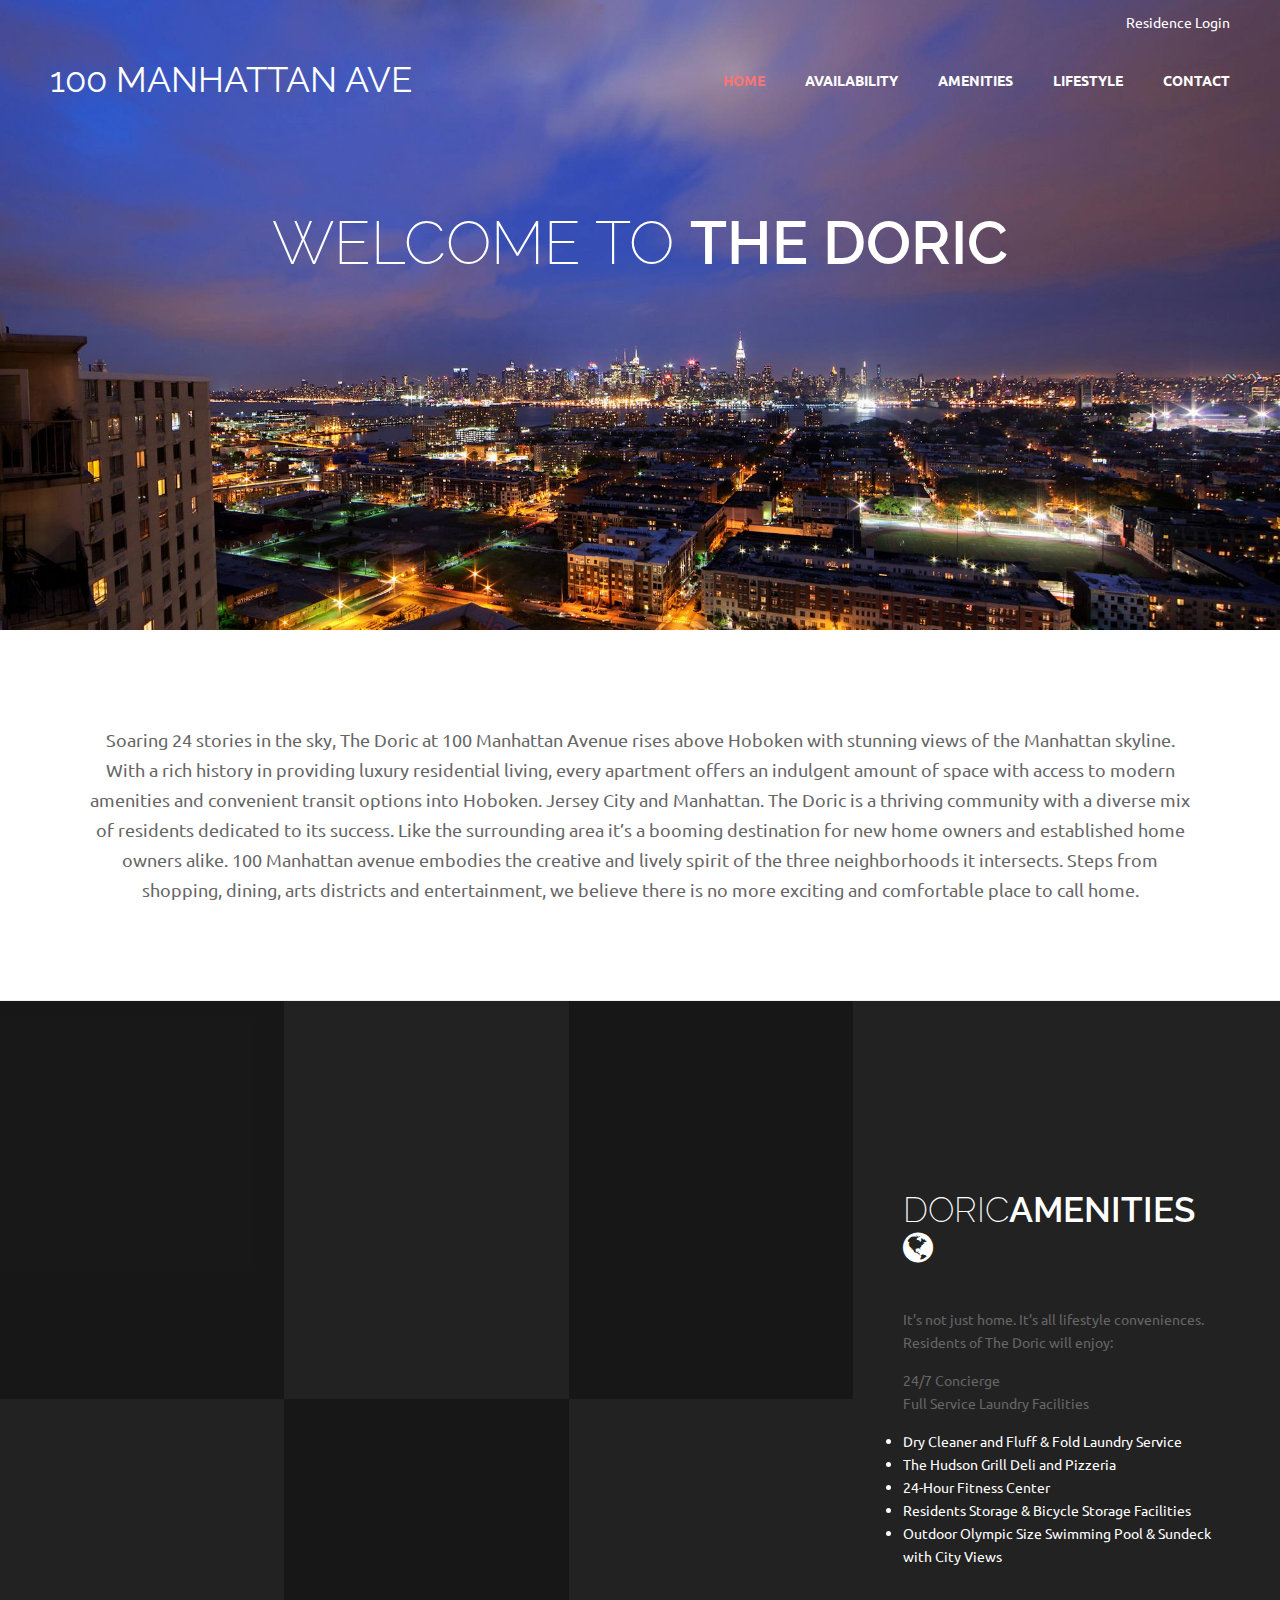
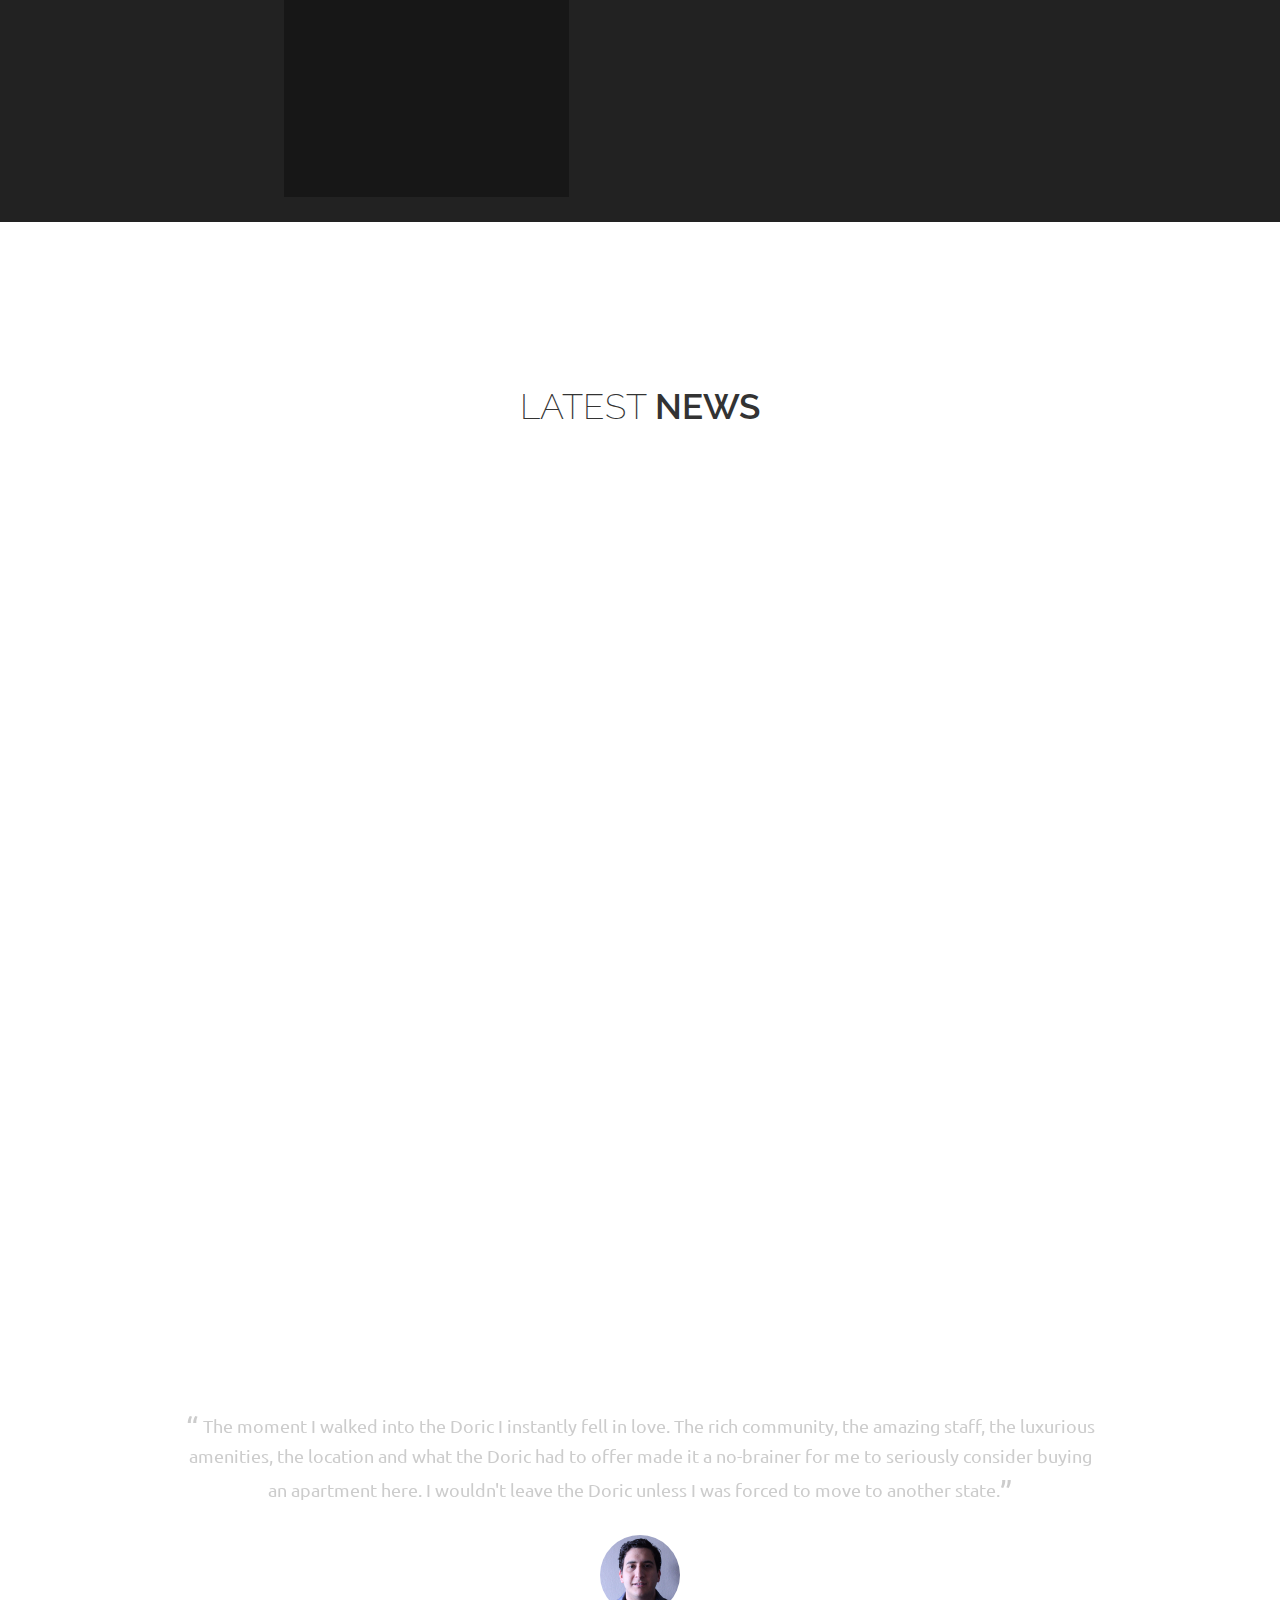
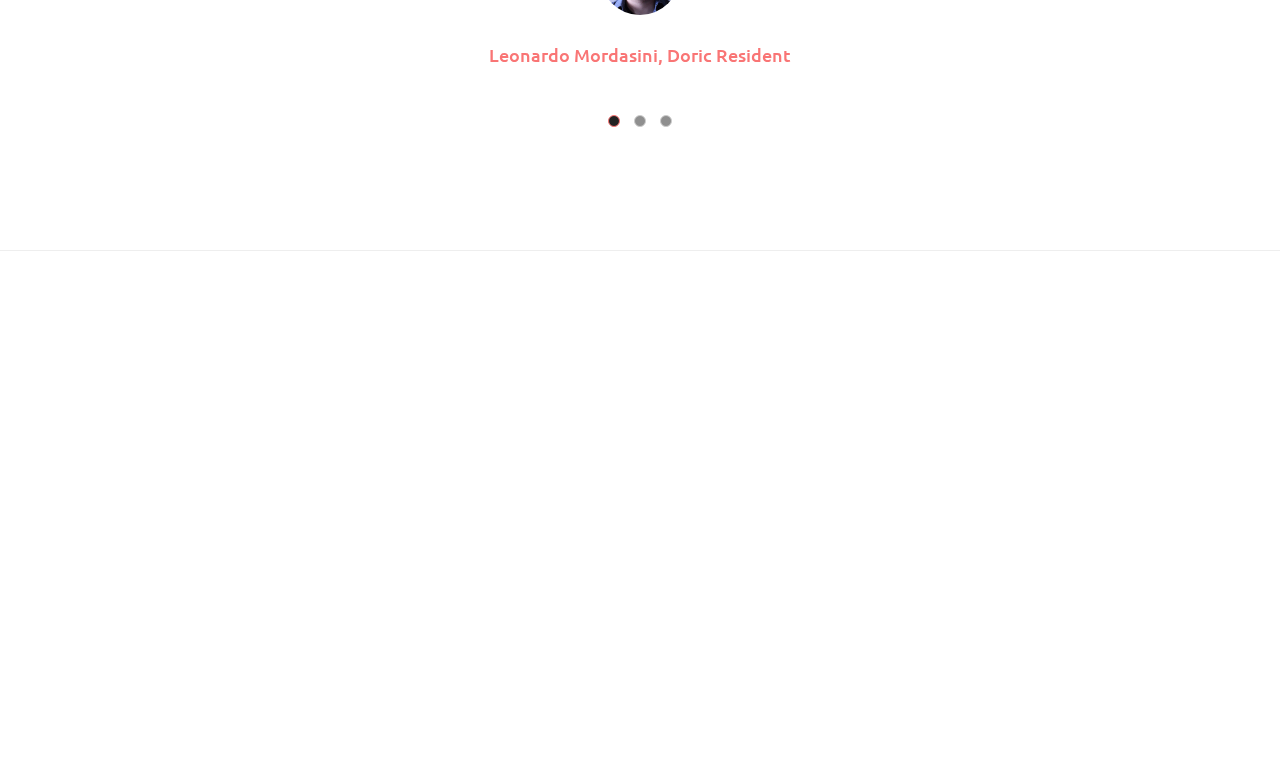
==== commit 4d426e27: "Update for Travis Integration" ====
--- a/index.html
+++ b/index.html
@@ -99,11 +99,15 @@
     <section class="big_block description">
         <div class="container">
             <div class="col-xs-12">
-                <p>There are few places where you can take in a bridge to bridge view of the Manhattan skyline, or
-                    watch a Red Tail hawk or ocean gulls circle at eye level, or bask by a pool while a state of the
-                    art light rail glides by below. Fewer still that put you just minutes away from the most exciting
-                    city in the world, with world-class sports, entertainment, business, education, and shopping
-                    options in all directions.</p>
+                <p>Soaring 24 stories in the sky, The Doric at 100 Manhattan Avenue rises above Hoboken with stunning
+                    views of the Manhattan skyline. With a rich history in providing luxury residential living, every
+                    apartment offers an indulgent amount of space with access to modern amenities and convenient transit
+                    options into Hoboken. Jersey City and Manhattan. The Doric is a thriving community with a diverse
+                    mix of residents dedicated to its success. Like the surrounding area it’s a booming destination for
+                    new home owners and established home owners alike. 100 Manhattan avenue embodies the creative and
+                    lively spirit of the three neighborhoods it intersects. Steps from shopping, dining, arts districts
+                    and entertainment, we believe there is no more exciting and comfortable place to call home.
+                </p>
             </div>
         </div>
     </section>
@@ -112,38 +116,38 @@
     <section class="service_bg">
         <div class="container-fluid">
             <div class="col-lg-8 col-md-12 col-sm-12 services">
-                <div class="col-md-4 col-sm-4" data-toggle="modal" data-target="#myModal1"><a>
-                        <div class="appear-animation" data-appear-animation="fadeInUp"><i class="fa fa-anchor"></i>
+                <div class="col-md-4 col-sm-4" data-toggle="modal" data-target="#ModalPool"><a>
+                        <div class="appear-animation" data-appear-animation="fadeInUp"><i class="fa fa-life-ring"></i>
                             <h3>Outdoor Pool</h3>
                             <p>Lorem Ipsum is that has ai more normal content the making looke readable english.</p>
                         </div>
                     </a>
                 </div>
-                <div class="col-md-4 col-sm-4"> <a href="#">
+                <div class="col-md-4 col-sm-4" data-toggle="modal" data-target="#ModalParking"><a>
                     <div class="appear-animation delay_1" data-appear-animation="fadeInUp"><i class="fa fa-car"></i>
                         <h3>Garage Parking</h3>
                         <p>Lorem Ipsum is that has ai more normal content the making looke readable english.</p>
                     </div>
                 </a> </div>
-                <div class="col-md-4 col-sm-4"> <a href="#">
+                <div class="col-md-4 col-sm-4" data-toggle="modal" data-target="#ModalDeli"><a>
                     <div class="appear-animation delay_2" data-appear-animation="fadeInUp"><i class="fa fa-cutlery"></i>
                         <h3>Hudson Grill Deli</h3>
                         <p>Lorem Ipsum is that has ai more normal content the making looke readable english.</p>
                     </div>
                 </a> </div>
-                <div class="col-md-4 col-sm-4"> <a href="#">
+                <div class="col-md-4 col-sm-4" data-toggle="modal" data-target="#ModalCleaning"><a>
                     <div class="appear-animation " data-appear-animation="fadeInUp"><i class="fa fa-tags"></i>
                         <h3>Doric Valet Dry Cleaning</h3>
                         <p>Lorem Ipsum is that has ai more normal content the making looke readable english.</p>
                     </div>
                 </a> </div>
-                <div class="col-md-4 col-sm-4"> <a href="#">
-                    <div class="appear-animation delay_1" data-appear-animation="fadeInUp"><i class="fa fa-instagram"></i>
-                        <h3>Laundry</h3>
+                <div class="col-md-4 col-sm-4" data-toggle="modal" data-target="#ModalCommunity"><a>
+                    <div class="appear-animation delay_1" data-appear-animation="fadeInUp"><i class="fa fa-group"></i>
+                        <h3>Community Room</h3>
                         <p>Lorem Ipsum is that has ai more normal content the making looke readable english.</p>
                     </div>
                 </a> </div>
-                <div class="col-md-4 col-sm-4"> <a href="#">
+                <div class="col-md-4 col-sm-4" data-toggle="modal" data-target="#ModalGym"><a>
                     <div class="appear-animation delay_2" data-appear-animation="fadeInUp"><i class="fa fa-child"></i>
                         <h3>Exercise Room</h3>
                         <p>Lorem Ipsum is that has ai more normal content the making looke readable english.</p>
@@ -151,14 +155,19 @@
                 </a> </div>
             </div>
             <div class="col-lg-4 col-md-12 col-sm-12 services_title">
-                <h2>Doric <strong>Amenities</strong> &nbsp;<i class="fa fa-globe"></i></h2>
-                <p>Lorem Ipsum is that has ai more normal distribution of letters opposed to using content here,
-                    content the making looke readable english.Proin porta erat ligula, bibendum dapibus odio tempus
-                    sed is that has ai more normal distribution of letters opposed to using content here, content the
-                    making looke readable english.Proin porta erat ligula, bibendum dapibus odio tempus sed.</p>
-                <p>Lorem Ipsum is that has ai more normal distribution of letters opposed to using content here,
-                    content the making looke readable english.Proin porta erat ligula, bibendum dapibus odio tempus
-                    sed.</p>
+                <h2>Doric<strong>Amenities</strong> &nbsp;<i class="fa fa-globe"></i></h2>
+                <p>It’s not just home. It’s all lifestyle conveniences. Residents of The Doric will enjoy:</p>
+                <p>
+                        24/7 Concierge <br />
+                        Full Service Laundry Facilities
+                        <li>Dry Cleaner and Fluff & Fold Laundry Service</li>
+                        <li>The Hudson Grill Deli and Pizzeria</li>
+                        <li>24-Hour Fitness Center</li>
+                        <li>Residents Storage & Bicycle Storage Facilities</li>
+                        <li>Outdoor Olympic Size Swimming Pool & Sundeck with City Views</li>
+
+                    </ul>
+                </p>
             </div>
         </div>
     </section>
@@ -299,13 +308,15 @@
 <!--go-top link--> 
 <a href="#" class="go-top"><i class="fa fa-angle-up"></i></a> 
 
-<!--Modal Box-->
-<div class="modal fade" id="myModal1" tabindex="-1" role="dialog" aria-labelledby="myModalLabel">
+<!--Modals-->
+
+<!--ModalPool -->
+<div class="modal fade" id="ModalPool" tabindex="-1" role="dialog" aria-labelledby="ModalPoolLabel">
     <div class="modal-dialog modal-lg" role="document">
         <div class="modal-content">
             <div class="modal-header">
                 <button type="button" class="close" data-dismiss="modal" aria-label="Close"><span aria-hidden="true">&times;</span></button>
-                <h2 class="modal-title" id="myModalLabel">Flow <strong>Analysis</strong></h2>
+                <h2 class="modal-title" id="ModalPoolLabel">Doric <strong>Pool</strong></h2>
             </div>
             <div class="modal-body">
                 <div class="row">
@@ -323,6 +334,211 @@
                         </ul>
                     </div>
                     <div class="col-sm-6"> <img class="img-responsive" src="doric_images/apt8.png" alt=""/> </div>
+                </div>
+                <p>Proin porta erat ligula, bibendum dapibus odio tempus sed. Ut tincidunt tincidunt erat. Ut id nisl
+                    quis enim dignissim sagittis porta erat ligula, bibendum dapibus odio tempus sed. Ut tincidunt
+                    tincidunt erat. Ut id nisl quis enim dignissim sagittis porta erat ligula, bibendum dapibus odio
+                    tempus sed. Ut tincidunt tincidunt erat. Ut id nisl quis enim dignissim sagittis porta erat ligula,
+                    bibendum dapibus odio tempus sed. Ut tincidunt tincidunt erat. Ut id nisl quis enim dignissim
+                    sagittis porta erat ligula, bibendum dapibus odio tempus sed. Ut tincidunt tincidunt erat. Ut id
+                    nisl quis enim dignissim sagittis porta erat ligula, bibendum dapibus odio tempus sed. Ut tincidunt
+                    tincidunt erat. Ut id nisl quis enim dignissim sagittis.</p>
+            </div>
+            <div class="modal-footer">
+                <button type="button" class="btn btn-default style_2" data-dismiss="modal">Close</button>
+            </div>
+        </div>
+    </div>
+</div>
+
+<!-- ModalParking -->
+<div class="modal fade" id="ModalParking" tabindex="-1" role="dialog" aria-labelledby="ModalParkingLabel">
+    <div class="modal-dialog modal-lg" role="document">
+        <div class="modal-content">
+            <div class="modal-header">
+                <button type="button" class="close" data-dismiss="modal" aria-label="Close"><span aria-hidden="true">&times;</span></button>
+                <h2 class="modal-title" id="ModalParkingLabel">Doric <strong>Parking</strong></h2>
+            </div>
+            <div class="modal-body">
+                <div class="row">
+                    <div class="col-sm-6">
+                        <p>Proin porta erat ligula, bibendum dapibus odio tempus sed. Ut tincidunt tincidunt erat.
+                            Ut id nisl quis enim dignissim sagittis porta erat ligula, bibendum dapibus odio tempus
+                            sed. Ut tincidunt tincidunt erat. Ut id nisl quis enim dignissim sagittis.</p>
+                        <ul class="list">
+                            <li>Anim pariatur cliche reprehenderit</li>
+                            <li>Anim pariatur cliche reprehenderit</li>
+                            <li>Anim pariatur cliche reprehenderit</li>
+                            <li>Anim pariatur cliche reprehenderit</li>
+                            <li>Anim pariatur cliche reprehenderit</li>
+                            <li>Anim pariatur cliche reprehenderit</li>
+                        </ul>
+                    </div>
+                    <div class="col-sm-6"> <img class="img-responsive" src="doric_images/placeholder.jpg" alt=""/> </div>
+                </div>
+                <p>Proin porta erat ligula, bibendum dapibus odio tempus sed. Ut tincidunt tincidunt erat. Ut id nisl
+                    quis enim dignissim sagittis porta erat ligula, bibendum dapibus odio tempus sed. Ut tincidunt
+                    tincidunt erat. Ut id nisl quis enim dignissim sagittis porta erat ligula, bibendum dapibus odio
+                    tempus sed. Ut tincidunt tincidunt erat. Ut id nisl quis enim dignissim sagittis porta erat ligula,
+                    bibendum dapibus odio tempus sed. Ut tincidunt tincidunt erat. Ut id nisl quis enim dignissim
+                    sagittis porta erat ligula, bibendum dapibus odio tempus sed. Ut tincidunt tincidunt erat. Ut id
+                    nisl quis enim dignissim sagittis porta erat ligula, bibendum dapibus odio tempus sed. Ut tincidunt
+                    tincidunt erat. Ut id nisl quis enim dignissim sagittis.</p>
+            </div>
+            <div class="modal-footer">
+                <button type="button" class="btn btn-default style_2" data-dismiss="modal">Close</button>
+            </div>
+        </div>
+    </div>
+</div>
+
+<!-- ModalDeli -->
+<div class="modal fade" id="ModalDeli" tabindex="-1" role="dialog" aria-labelledby="ModalDeliLabel">
+    <div class="modal-dialog modal-lg" role="document">
+        <div class="modal-content">
+            <div class="modal-header">
+                <button type="button" class="close" data-dismiss="modal" aria-label="Close"><span aria-hidden="true">&times;</span></button>
+                <h2 class="modal-title" id="ModalDeliLabel">Doric <strong>Deli</strong></h2>
+            </div>
+            <div class="modal-body">
+                <div class="row">
+                    <div class="col-sm-6">
+                        <p>Proin porta erat ligula, bibendum dapibus odio tempus sed. Ut tincidunt tincidunt erat.
+                            Ut id nisl quis enim dignissim sagittis porta erat ligula, bibendum dapibus odio tempus
+                            sed. Ut tincidunt tincidunt erat. Ut id nisl quis enim dignissim sagittis.</p>
+                        <ul class="list">
+                            <li>Anim pariatur cliche reprehenderit</li>
+                            <li>Anim pariatur cliche reprehenderit</li>
+                            <li>Anim pariatur cliche reprehenderit</li>
+                            <li>Anim pariatur cliche reprehenderit</li>
+                            <li>Anim pariatur cliche reprehenderit</li>
+                            <li>Anim pariatur cliche reprehenderit</li>
+                        </ul>
+                    </div>
+                    <div class="col-sm-6"> <img class="img-responsive" src="doric_images/deli.jpg" alt=""/> </div>
+                </div>
+                <p>Proin porta erat ligula, bibendum dapibus odio tempus sed. Ut tincidunt tincidunt erat. Ut id nisl
+                    quis enim dignissim sagittis porta erat ligula, bibendum dapibus odio tempus sed. Ut tincidunt
+                    tincidunt erat. Ut id nisl quis enim dignissim sagittis porta erat ligula, bibendum dapibus odio
+                    tempus sed. Ut tincidunt tincidunt erat. Ut id nisl quis enim dignissim sagittis porta erat ligula,
+                    bibendum dapibus odio tempus sed. Ut tincidunt tincidunt erat. Ut id nisl quis enim dignissim
+                    sagittis porta erat ligula, bibendum dapibus odio tempus sed. Ut tincidunt tincidunt erat. Ut id
+                    nisl quis enim dignissim sagittis porta erat ligula, bibendum dapibus odio tempus sed. Ut tincidunt
+                    tincidunt erat. Ut id nisl quis enim dignissim sagittis.</p>
+            </div>
+            <div class="modal-footer">
+                <button type="button" class="btn btn-default style_2" data-dismiss="modal">Close</button>
+            </div>
+        </div>
+    </div>
+</div>
+
+<!-- ModalCleaning -->
+<div class="modal fade" id="ModalCleaning" tabindex="-1" role="dialog" aria-labelledby="ModalCleaningLabel">
+    <div class="modal-dialog modal-lg" role="document">
+        <div class="modal-content">
+            <div class="modal-header">
+                <button type="button" class="close" data-dismiss="modal" aria-label="Close"><span aria-hidden="true">&times;</span></button>
+                <h2 class="modal-title" id="ModalCleaningLabel">Doric <strong>Dry Cleaning & Laundry</strong></h2>
+            </div>
+            <div class="modal-body">
+                <div class="row">
+                    <div class="col-sm-6">
+                        <p>Proin porta erat ligula, bibendum dapibus odio tempus sed. Ut tincidunt tincidunt erat.
+                            Ut id nisl quis enim dignissim sagittis porta erat ligula, bibendum dapibus odio tempus
+                            sed. Ut tincidunt tincidunt erat. Ut id nisl quis enim dignissim sagittis.</p>
+                        <ul class="list">
+                            <li>Anim pariatur cliche reprehenderit</li>
+                            <li>Anim pariatur cliche reprehenderit</li>
+                            <li>Anim pariatur cliche reprehenderit</li>
+                            <li>Anim pariatur cliche reprehenderit</li>
+                            <li>Anim pariatur cliche reprehenderit</li>
+                            <li>Anim pariatur cliche reprehenderit</li>
+                        </ul>
+                    </div>
+                    <div class="col-sm-6"> <img class="img-responsive" src="doric_images/placeholder.jpg" alt=""/> </div>
+                </div>
+                <p>Proin porta erat ligula, bibendum dapibus odio tempus sed. Ut tincidunt tincidunt erat. Ut id nisl
+                    quis enim dignissim sagittis porta erat ligula, bibendum dapibus odio tempus sed. Ut tincidunt
+                    tincidunt erat. Ut id nisl quis enim dignissim sagittis porta erat ligula, bibendum dapibus odio
+                    tempus sed. Ut tincidunt tincidunt erat. Ut id nisl quis enim dignissim sagittis porta erat ligula,
+                    bibendum dapibus odio tempus sed. Ut tincidunt tincidunt erat. Ut id nisl quis enim dignissim
+                    sagittis porta erat ligula, bibendum dapibus odio tempus sed. Ut tincidunt tincidunt erat. Ut id
+                    nisl quis enim dignissim sagittis porta erat ligula, bibendum dapibus odio tempus sed. Ut tincidunt
+                    tincidunt erat. Ut id nisl quis enim dignissim sagittis.</p>
+            </div>
+            <div class="modal-footer">
+                <button type="button" class="btn btn-default style_2" data-dismiss="modal">Close</button>
+            </div>
+        </div>
+    </div>
+</div>
+
+<!-- ModalCommunity -->
+<div class="modal fade" id="ModalCommunity" tabindex="-1" role="dialog" aria-labelledby="ModalCommunityLabel">
+    <div class="modal-dialog modal-lg" role="document">
+        <div class="modal-content">
+            <div class="modal-header">
+                <button type="button" class="close" data-dismiss="modal" aria-label="Close"><span aria-hidden="true">&times;</span></button>
+                <h2 class="modal-title" id="ModalCommunityLabel">Doric <strong>Community Room</strong></h2>
+            </div>
+            <div class="modal-body">
+                <div class="row">
+                    <div class="col-sm-6">
+                        <p>Proin porta erat ligula, bibendum dapibus odio tempus sed. Ut tincidunt tincidunt erat.
+                            Ut id nisl quis enim dignissim sagittis porta erat ligula, bibendum dapibus odio tempus
+                            sed. Ut tincidunt tincidunt erat. Ut id nisl quis enim dignissim sagittis.</p>
+                        <ul class="list">
+                            <li>Anim pariatur cliche reprehenderit</li>
+                            <li>Anim pariatur cliche reprehenderit</li>
+                            <li>Anim pariatur cliche reprehenderit</li>
+                            <li>Anim pariatur cliche reprehenderit</li>
+                            <li>Anim pariatur cliche reprehenderit</li>
+                            <li>Anim pariatur cliche reprehenderit</li>
+                        </ul>
+                    </div>
+                    <div class="col-sm-6"> <img class="img-responsive" src="doric_images/community_room.jpg" alt=""/> </div>
+                </div>
+                <p>Proin porta erat ligula, bibendum dapibus odio tempus sed. Ut tincidunt tincidunt erat. Ut id nisl
+                    quis enim dignissim sagittis porta erat ligula, bibendum dapibus odio tempus sed. Ut tincidunt
+                    tincidunt erat. Ut id nisl quis enim dignissim sagittis porta erat ligula, bibendum dapibus odio
+                    tempus sed. Ut tincidunt tincidunt erat. Ut id nisl quis enim dignissim sagittis porta erat ligula,
+                    bibendum dapibus odio tempus sed. Ut tincidunt tincidunt erat. Ut id nisl quis enim dignissim
+                    sagittis porta erat ligula, bibendum dapibus odio tempus sed. Ut tincidunt tincidunt erat. Ut id
+                    nisl quis enim dignissim sagittis porta erat ligula, bibendum dapibus odio tempus sed. Ut tincidunt
+                    tincidunt erat. Ut id nisl quis enim dignissim sagittis.</p>
+            </div>
+            <div class="modal-footer">
+                <button type="button" class="btn btn-default style_2" data-dismiss="modal">Close</button>
+            </div>
+        </div>
+    </div>
+</div>
+
+<!-- ModalGym -->
+<div class="modal fade" id="ModalGym" tabindex="-1" role="dialog" aria-labelledby="ModalGymLabel">
+    <div class="modal-dialog modal-lg" role="document">
+        <div class="modal-content">
+            <div class="modal-header">
+                <button type="button" class="close" data-dismiss="modal" aria-label="Close"><span aria-hidden="true">&times;</span></button>
+                <h2 class="modal-title" id="ModalGymLabel">Doric <strong>Exercise Room</strong></h2>
+            </div>
+            <div class="modal-body">
+                <div class="row">
+                    <div class="col-sm-6">
+                        <p>Proin porta erat ligula, bibendum dapibus odio tempus sed. Ut tincidunt tincidunt erat.
+                            Ut id nisl quis enim dignissim sagittis porta erat ligula, bibendum dapibus odio tempus
+                            sed. Ut tincidunt tincidunt erat. Ut id nisl quis enim dignissim sagittis.</p>
+                        <ul class="list">
+                            <li>Anim pariatur cliche reprehenderit</li>
+                            <li>Anim pariatur cliche reprehenderit</li>
+                            <li>Anim pariatur cliche reprehenderit</li>
+                            <li>Anim pariatur cliche reprehenderit</li>
+                            <li>Anim pariatur cliche reprehenderit</li>
+                            <li>Anim pariatur cliche reprehenderit</li>
+                        </ul>
+                    </div>
+                    <div class="col-sm-6"> <img class="img-responsive" src="doric_images/doric_gym.png" alt=""/> </div>
                 </div>
                 <p>Proin porta erat ligula, bibendum dapibus odio tempus sed. Ut tincidunt tincidunt erat. Ut id nisl
                     quis enim dignissim sagittis porta erat ligula, bibendum dapibus odio tempus sed. Ut tincidunt
--- a/styles/style.css
+++ b/styles/style.css
@@ -669,7 +669,7 @@
 	background: #222;
 }
 /* ==============================================
-Services
+Amenities
 =============================================== */
 .service_bg {
 	background: #222;
@@ -685,7 +685,7 @@
 	right: 0;
 }
 .services {
-	background: url(../doric_images/amenities_placeholder.jpg) top center fixed;
+	background: url(../doric_images/danny_front.jpg) top center fixed;
 }
 .services.style_2 {
 	background: url(../images/services_2.jpg) top center fixed;
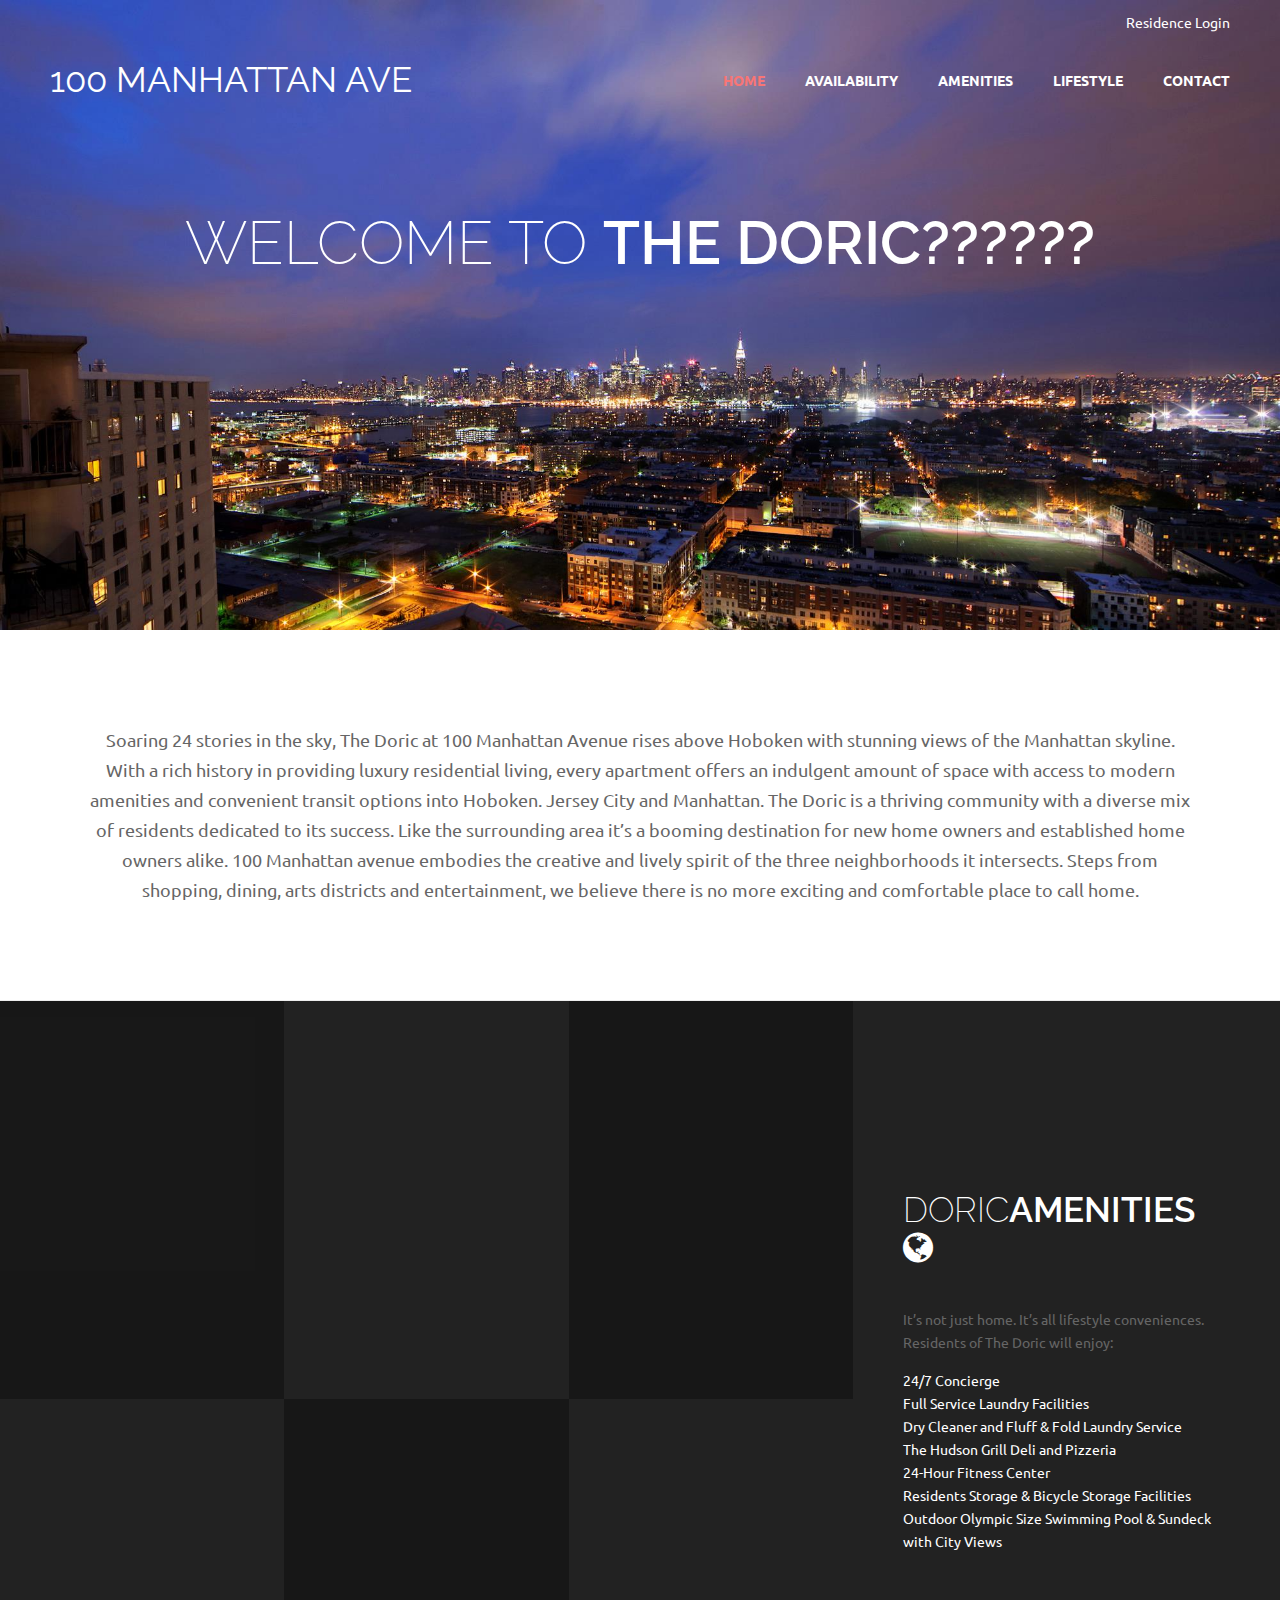
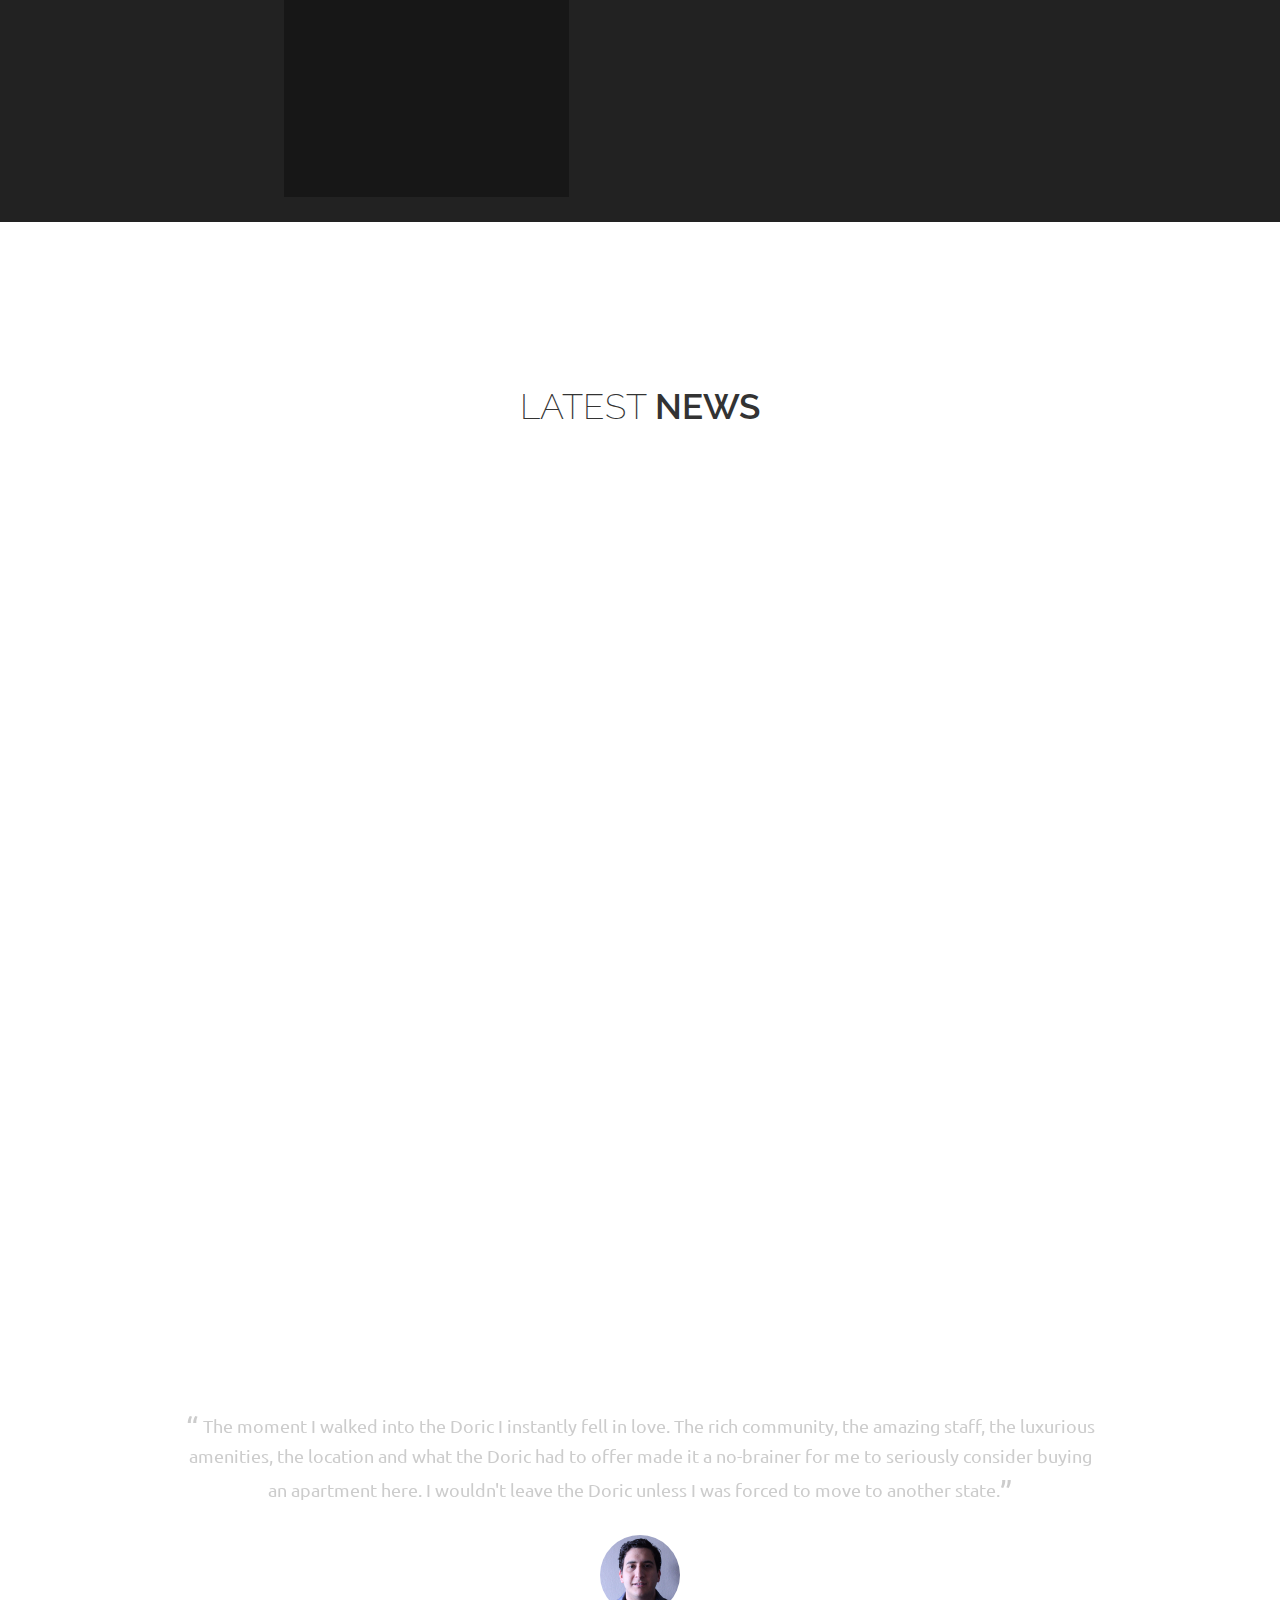
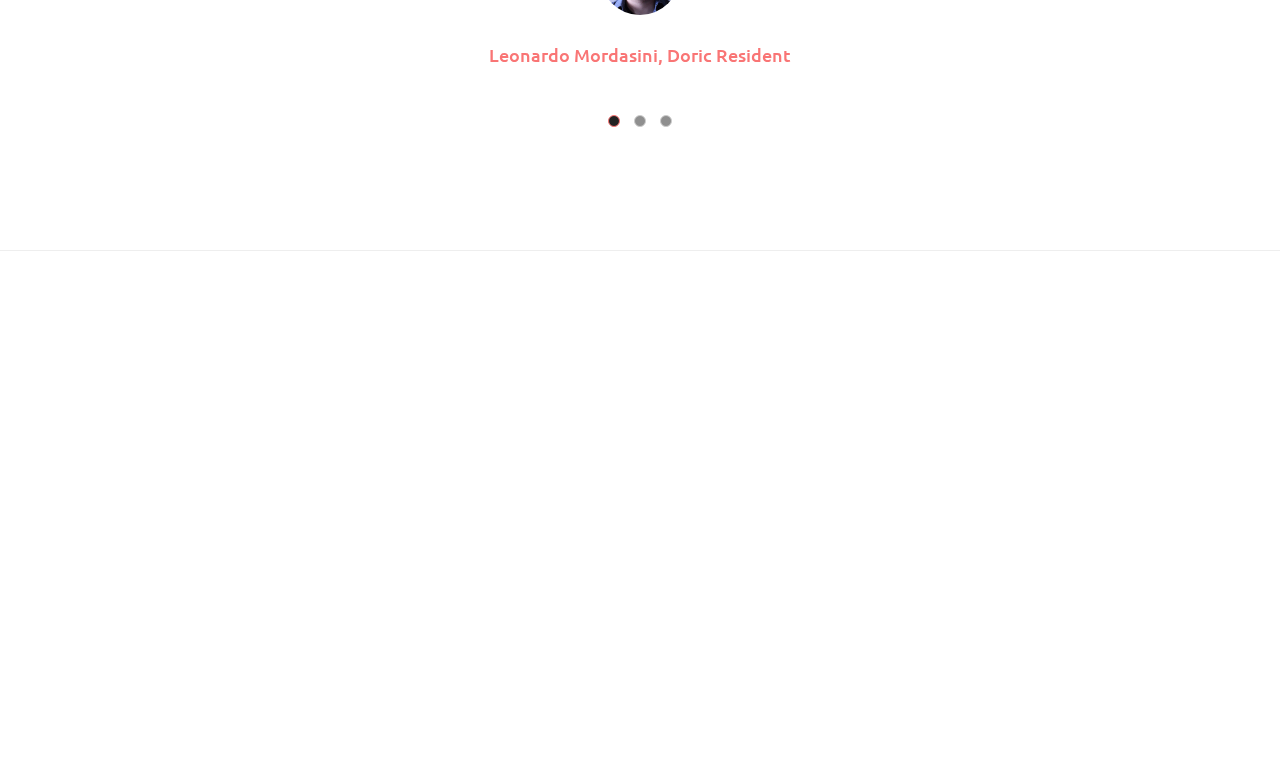
==== commit d558802a: "Git Integration testing" ====
--- a/index.html
+++ b/index.html
@@ -89,7 +89,7 @@
             <div class="banner_bg"> <img class="img-responsive" src="doric_images/skyline_night.jpg" alt=""/> </div>
             <div class="bann_caption">
                 <div class="container">
-                    <h2>Welcome To <strong>THE DORIC</strong></h2>
+                    <h2>Welcome To <strong>THE DORIC??????</strong></h2>
                 </div>
             </div>
         </div>
@@ -158,14 +158,14 @@
                 <h2>Doric<strong>Amenities</strong> &nbsp;<i class="fa fa-globe"></i></h2>
                 <p>It’s not just home. It’s all lifestyle conveniences. Residents of The Doric will enjoy:</p>
                 <p>
-                        24/7 Concierge <br />
-                        Full Service Laundry Facilities
+                    <ul>
+                        <li>24/7 Concierge</li>
+                        <li>Full Service Laundry Facilities</li>
                         <li>Dry Cleaner and Fluff & Fold Laundry Service</li>
                         <li>The Hudson Grill Deli and Pizzeria</li>
                         <li>24-Hour Fitness Center</li>
                         <li>Residents Storage & Bicycle Storage Facilities</li>
                         <li>Outdoor Olympic Size Swimming Pool & Sundeck with City Views</li>
-
                     </ul>
                 </p>
             </div>
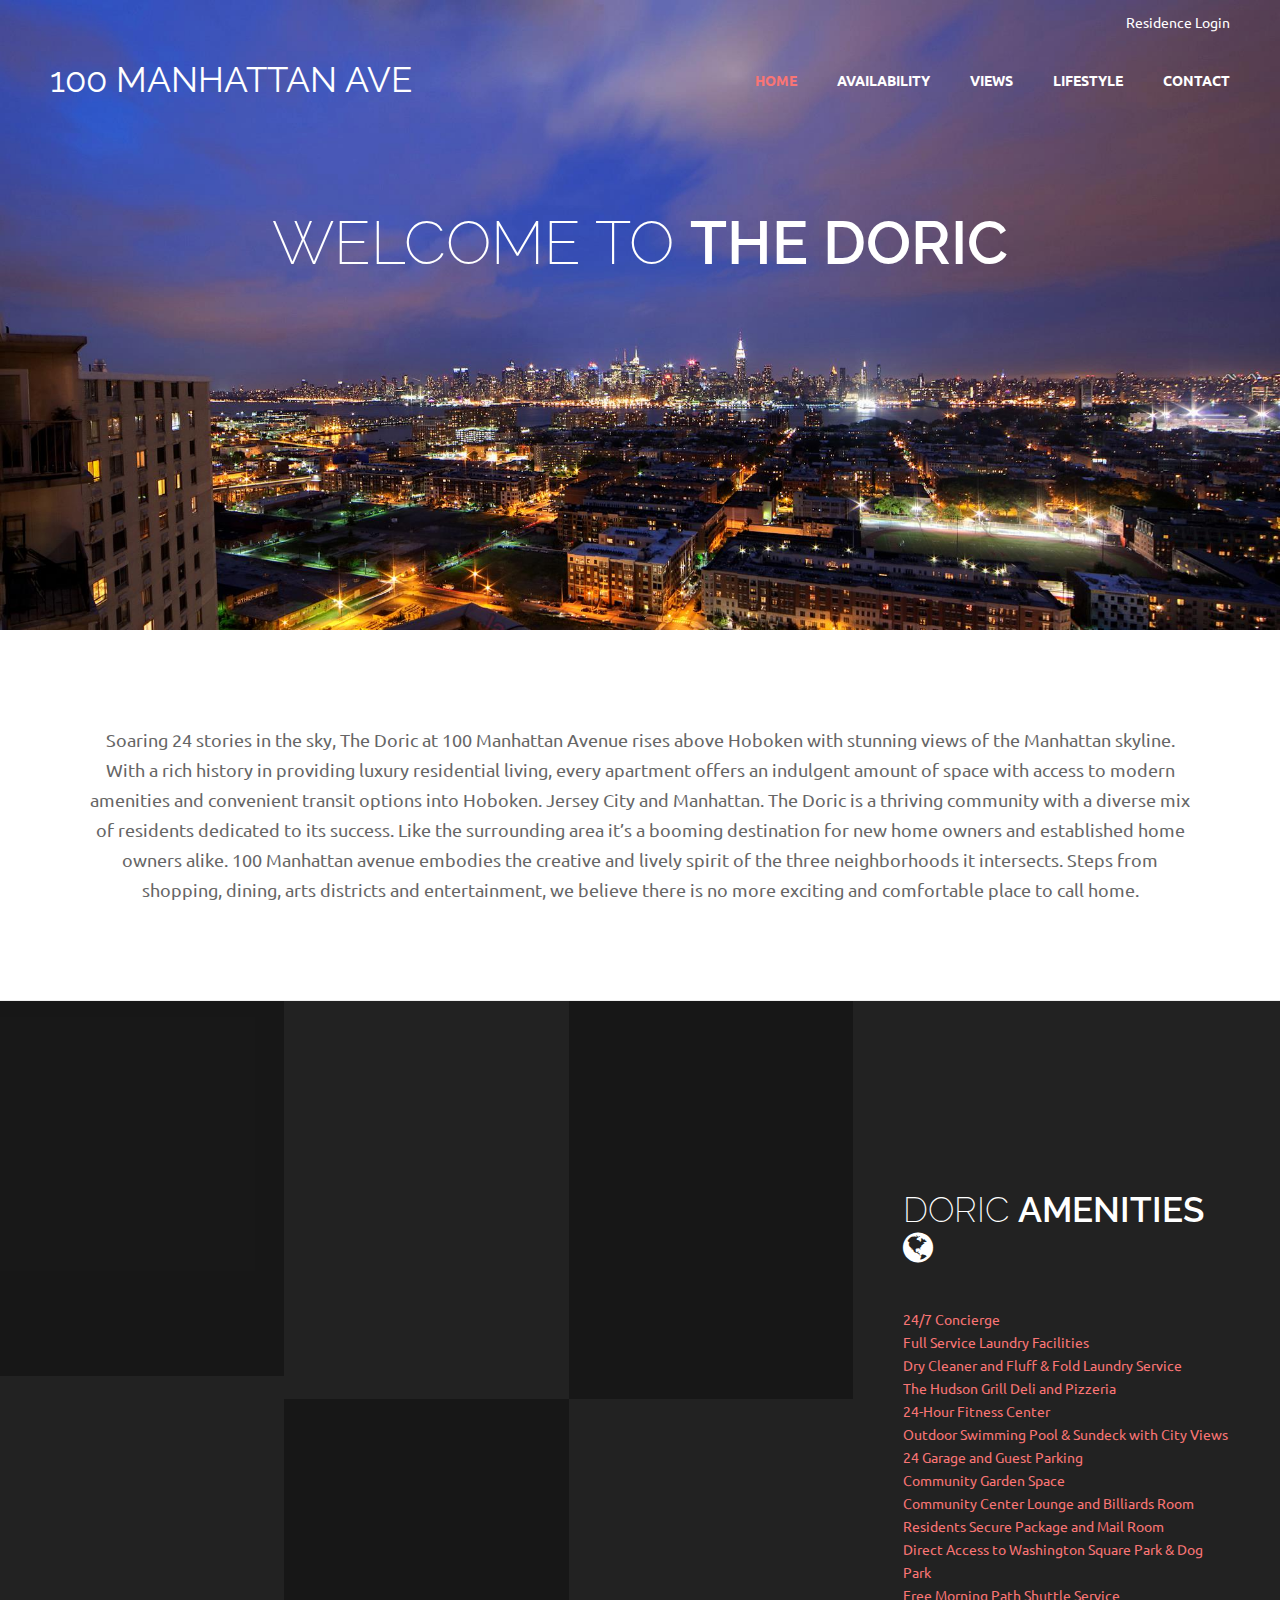
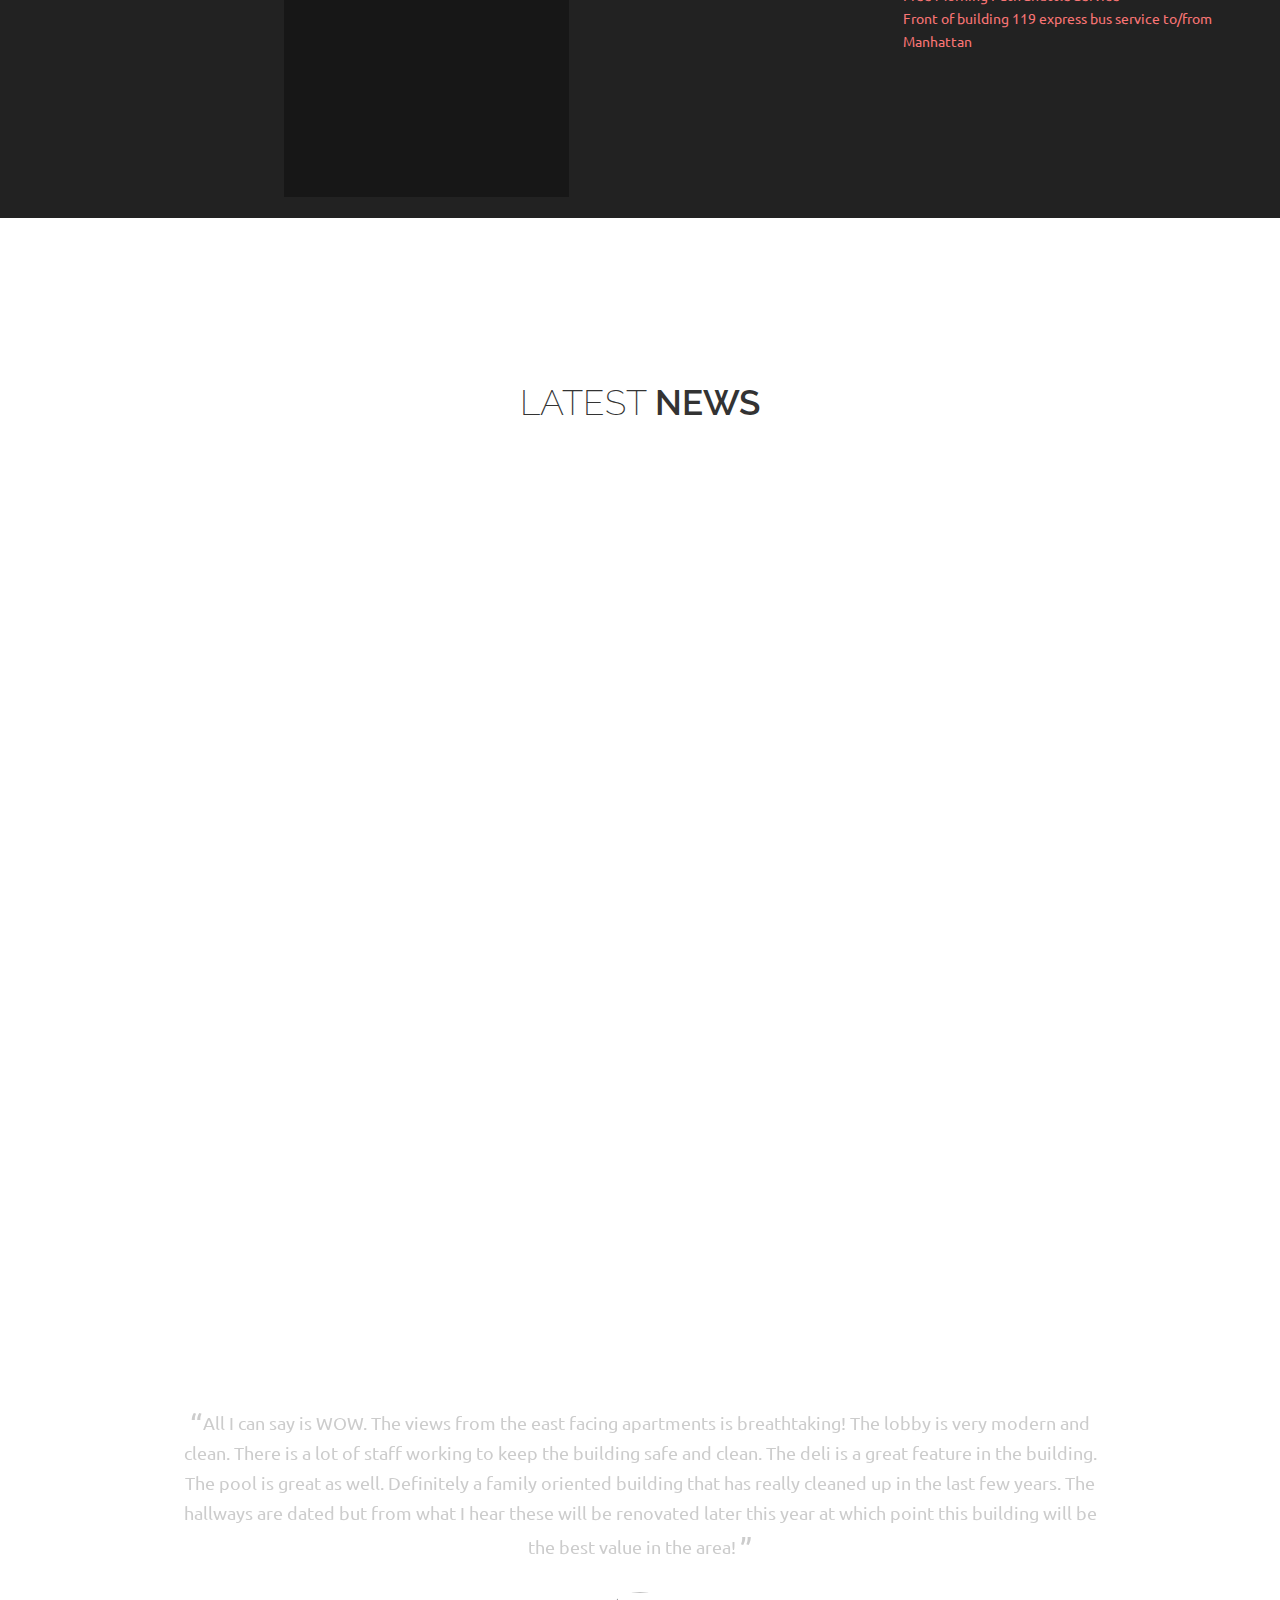
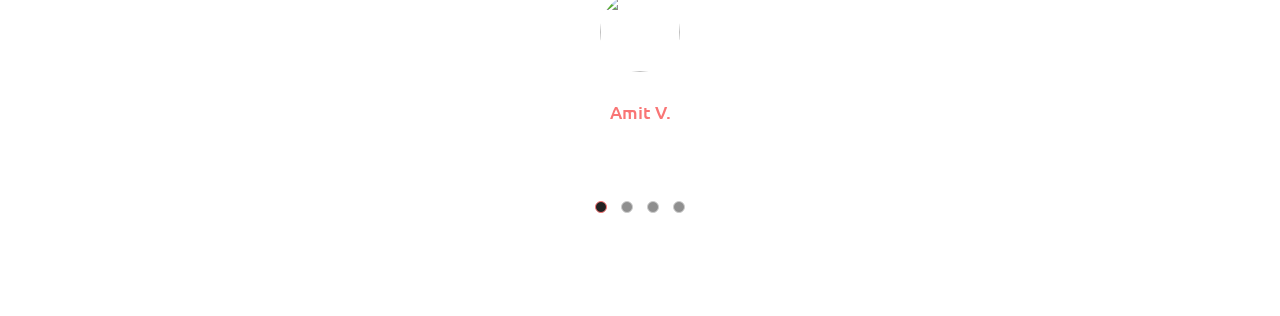
==== commit e7450bba: "All pages functional and changed color scheme" ====
--- a/index.html
+++ b/index.html
@@ -44,11 +44,7 @@
 <link href="styles/theme_style.less" rel="stylesheet/less">
 </head>
 <body>
-<!--preloader-->
-<div class="preloader">
-    <div class="loader-inner ball-scale-ripple-multiple">
-    </div>
-</div>
+
 <!--wrapper-->
 <section class="wrapper"> 
     <!--header-->
@@ -74,9 +70,9 @@
                     <ul class="nav navbar-nav navbar-right">
                         <li class="active"><a href="index.html">Home</a></li>
                         <li><a href="availability.html" role="button">Availability</a></li>
-                        <li><a href="#">Amenities</a></li>
+                        <li><a href="views.html">Views</a></li>
                         <li><a href="lifestyle.html">Lifestyle</a></li>
-                        <li><a href="#">Contact</a></li>
+                        <li><a href="contact.html">Contact</a></li>
                     </ul>
                 </div>
             </div>
@@ -89,7 +85,7 @@
             <div class="banner_bg"> <img class="img-responsive" src="doric_images/skyline_night.jpg" alt=""/> </div>
             <div class="bann_caption">
                 <div class="container">
-                    <h2>Welcome To <strong>THE DORIC??????</strong></h2>
+                    <h2>Welcome To <strong>THE DORIC</strong></h2>
                 </div>
             </div>
         </div>
@@ -116,59 +112,66 @@
     <section class="service_bg">
         <div class="container-fluid">
             <div class="col-lg-8 col-md-12 col-sm-12 services">
-                <div class="col-md-4 col-sm-4" data-toggle="modal" data-target="#ModalPool"><a>
-                        <div class="appear-animation" data-appear-animation="fadeInUp"><i class="fa fa-life-ring"></i>
-                            <h3>Outdoor Pool</h3>
-                            <p>Lorem Ipsum is that has ai more normal content the making looke readable english.</p>
-                        </div>
-                    </a>
-                </div>
-                <div class="col-md-4 col-sm-4" data-toggle="modal" data-target="#ModalParking"><a>
+                <div class="col-md-4 col-sm-4 hand_cursor" data-toggle="modal" data-target="#ModalConcierge"><a>
+                    <div class="appear-animation" data-appear-animation="fadeInUp"><i class="fa fa-hand-paper-o"></i>
+                        <h3>24/7 Concierge</h3>
+                        <p>Around the clock concierge to serve residents and guests</p>
+                    </div> </a>
+                </div>
+                <div class="col-md-4 col-sm-4 hand_cursor" data-toggle="modal" data-target="#ModalPool"><a>
+                    <div class="appear-animation" data-appear-animation="fadeInUp"><i class="fa fa-life-ring"></i>
+                        <h3>Outdoor Pool</h3>
+                        <p>Relax in our Outdoor Swimming Pool & Sundeck overlooking Manhattan Skylines
+                        </p>
+                    </div> </a>
+                </div>
+                <div class="col-md-4 col-sm-4 hand_cursor" data-toggle="modal" data-target="#ModalParking"><a>
                     <div class="appear-animation delay_1" data-appear-animation="fadeInUp"><i class="fa fa-car"></i>
                         <h3>Garage Parking</h3>
-                        <p>Lorem Ipsum is that has ai more normal content the making looke readable english.</p>
-                    </div>
-                </a> </div>
-                <div class="col-md-4 col-sm-4" data-toggle="modal" data-target="#ModalDeli"><a>
+                        <p>No need to worry about where to park your car, for residents and guests</p>
+                    </div> </a>
+                </div>
+                <div class="col-md-4 col-sm-4 hand_cursor" data-toggle="modal" data-target="#ModalDeli"><a>
                     <div class="appear-animation delay_2" data-appear-animation="fadeInUp"><i class="fa fa-cutlery"></i>
                         <h3>Hudson Grill Deli</h3>
-                        <p>Lorem Ipsum is that has ai more normal content the making looke readable english.</p>
-                    </div>
-                </a> </div>
-                <div class="col-md-4 col-sm-4" data-toggle="modal" data-target="#ModalCleaning"><a>
-                    <div class="appear-animation " data-appear-animation="fadeInUp"><i class="fa fa-tags"></i>
-                        <h3>Doric Valet Dry Cleaning</h3>
-                        <p>Lorem Ipsum is that has ai more normal content the making looke readable english.</p>
-                    </div>
-                </a> </div>
-                <div class="col-md-4 col-sm-4" data-toggle="modal" data-target="#ModalCommunity"><a>
+                        <p>Delicious in-house deli and pizzeria, perfect for when you don't feel like cooking</p>
+                    </div> </a>
+                </div>
+                <div class="col-md-4 col-sm-4 hand_cursor" data-toggle="modal" data-target="#ModalCommunity"><a>
                     <div class="appear-animation delay_1" data-appear-animation="fadeInUp"><i class="fa fa-group"></i>
                         <h3>Community Room</h3>
-                        <p>Lorem Ipsum is that has ai more normal content the making looke readable english.</p>
-                    </div>
-                </a> </div>
-                <div class="col-md-4 col-sm-4" data-toggle="modal" data-target="#ModalGym"><a>
+                        <p>Host a party with your friends, wind down over a game of pool or watch TV
+                    </div> </a>
+                </div>
+                <div class="col-md-4 col-sm-4 hand_cursor" data-toggle="modal" data-target="#ModalGym"><a>
                     <div class="appear-animation delay_2" data-appear-animation="fadeInUp"><i class="fa fa-child"></i>
                         <h3>Exercise Room</h3>
-                        <p>Lorem Ipsum is that has ai more normal content the making looke readable english.</p>
-                    </div>
-                </a> </div>
-            </div>
+                        <p>Convenient fitness center with all your essential equipment and workout necessities</p>
+                    </div> </a>
+                </div>
+            </div>
+
             <div class="col-lg-4 col-md-12 col-sm-12 services_title">
-                <h2>Doric<strong>Amenities</strong> &nbsp;<i class="fa fa-globe"></i></h2>
-                <p>It’s not just home. It’s all lifestyle conveniences. Residents of The Doric will enjoy:</p>
+                <h2>Doric <strong>Amenities</strong> &nbsp;<i class="fa fa-globe"></i></h2>
                 <p>
                     <ul>
-                        <li>24/7 Concierge</li>
-                        <li>Full Service Laundry Facilities</li>
-                        <li>Dry Cleaner and Fluff & Fold Laundry Service</li>
-                        <li>The Hudson Grill Deli and Pizzeria</li>
-                        <li>24-Hour Fitness Center</li>
-                        <li>Residents Storage & Bicycle Storage Facilities</li>
-                        <li>Outdoor Olympic Size Swimming Pool & Sundeck with City Views</li>
+                        <li><a href="#" data-toggle="modal" data-target="#ModalConcierge">24/7 Concierge</a></li>
+                        <li><a href="#" data-toggle="modal" data-target="#ModalLaundry">Full Service Laundry Facilities</a></li>
+                        <li><a href="#" data-toggle="modal" data-target="#ModalLaundry2">Dry Cleaner and Fluff & Fold Laundry Service</a></li>
+                        <li><a href="#" data-toggle="modal" data-target="#ModalDeli">The Hudson Grill Deli and Pizzeria</a></li>
+                        <li><a href="#" data-toggle="modal" data-target="#ModalGym">24-Hour Fitness Center</a></li>
+                        <li><a href="#" data-toggle="modal" data-target="#ModalPool">Outdoor Swimming Pool & Sundeck with City Views</a></li>
+                        <li><a href="#" data-toggle="modal" data-target="#ModalParking">24 Garage and Guest Parking</a></li>
+                        <li><a href="#" data-toggle="modal" data-target="#ModalGarden">Community Garden Space</a></li>
+                        <li><a href="#" data-toggle="modal" data-target="#ModalCommunity">Community Center Lounge and Billiards Room</a></li>
+                        <li><a href="#" data-toggle="modal" data-target="#ModalMail">Residents Secure Package and Mail Room</a></li>
+                        <li><a href="#" data-toggle="modal" data-target="#ModalDog">Direct Access to Washington Square Park &amp; Dog Park</a></li>
+                        <li><a href="#" data-toggle="modal" data-target="#ModalShuttle">Free Morning Path Shuttle Service</a></li>
+                        <li><a href="#" data-toggle="modal" data-target="#ModalBus">Front of building 119 express bus service to/from Manhattan</a></li>
                     </ul>
                 </p>
-            </div>
+             </div>
+
         </div>
     </section>
 
@@ -227,77 +230,56 @@
             <div class="col-sm-12 col-md-10 col-md-offset-1">
                 <h2 class="style_2 text-center">Doric <strong>Testimonials</strong> &nbsp;<i class="fa fa-comments-o"></i> </h2>
                 <div id="test_carousel" class="owl-carousel owl-theme">
+                    <div class="item"><a href="https://www.yelp.com/biz/the-doric-apartments-union-city">
+                            <p><span>&#8220;</span>All I can say is WOW. The views from the east facing apartments is
+                                breathtaking! The lobby is very modern and clean. There is a lot of staff working to
+                                keep the building safe and clean. The deli is a great feature in the building. The pool
+                                is great as well. Definitely a family oriented building that has really cleaned up in
+                                the last few years. The hallways are dated but from what I hear these will be renovated
+                                later this year at which point this building will be the best value in the area!
+                                <span>&#8221;</span></p>
+                            <img src="doric_images/amitV.jpg" width="80" height="80" alt=""/>
+                            <h4>Amit V.</h4>
+                    </a>
+                    </div>
                     <div class="item">
-                        <div class="details">
-                            <p><span>&#8220;</span> The moment I walked into the Doric I instantly fell in love. The
-                                rich community, the amazing staff, the luxurious amenities, the location and what the
-                                Doric had to offer made it a no-brainer for me to seriously consider buying an
-                                apartment here. I wouldn't leave  the Doric unless I was forced to move to another
-                                state.<span>&#8221;</span></p>
-                            <img src="doric_images/leo_face.jpg" width="80" height="80" alt=""/>
-                            <h4>Leonardo Mordasini, Doric Resident</h4>
-                        </div>
+                        <a href="https://www.yelp.com/biz/the-doric-apartments-union-city">
+                            <p><span>&#8220;</span>I absolutely love the view from the building. The NY skyline is
+                                spectacular at night! The staff trip over themselves to help out. There are friendly
+                                people living in a beautiful building in a great area and the convenience of a dry
+                                cleaner and deli in the building, 24 hour concierge/security. I can't wait until the
+                                pool opens!!!
+                                Considering what other buildings charge monthly, the fees are not high at all.
+                                Especially since water, electric, heat and taxes are included in the monthly charge.
+                                <span>&#8221;</span></p>
+                            <img src="doric_images/joanneH.jpg" width="80" height="80" alt=""/>
+                            <h4>Joanne H.</h4>
+                        </a>
                     </div>
                     <div class="item">
-                        <div class="about">
-                            <p><span>&#8220;</span>I have owned the Hudson Grill & Deli at the Doric for 12 years and
-                                the residents makes the Doric special.<span>&#8221;</span></p>
-                            <img src="doric_images/profile_1.png" width="80" height="80" alt=""/>
-                            <h4>Nick Something, Doric Deli Owner</h4>
-                        </div>
+                        <a href="https://www.yelp.com/biz/the-doric-apartments-union-city">
+                            <p><span>&#8220;</span>We have lived here for three months and we absolutely love this place! All
+                                the neighbors are really nice and friendly. My girlfriend works at Manhattan mid town
+                                and her door to door commute is 30 minutes by bus and I work at downtown jersey city which
+                                takes 20 minutes by lightrail. View is beautiful<span>&#8221;</span></p>
+                            <img src="doric_images/xiaoT.jpg" width="80" height="80" alt=""/>
+                            <h4>Xiao T.</h4>
+                        </a>
                     </div>
                     <div class="item">
-                        <p><span>&#8220;</span> Lorem Ipsum letters opposed to using content here, content the making
-                            looke readable english is that has ai more normal distribution of letters opposed to using
-                            content here. <span>&#8221;</span></p>
-                        <img src="doric_images/profile_2.png" width="80" height="80" alt=""/>
-                        <h4>Eddie Vazquez, Doric Doorman</h4>
-                    </div>
-                </div>
-            </div>
-        </div>
-    </section>
-
-    <!--contact-->
-    <hr>
-
-    <section id="footer_1" class="contact big_block">
-        <div class="container">
-            <div class="row">
-                <div class="col-md-6">
-                    <div class="contact_info appear-animation" data-appear-animation="fadeInUpDownSmall">
-                        <h3 class="style_2">Contact <strong>Info</strong></h3>
-                        <ul>
-                            <li><i class="fa fa-phone"></i>Phone: (201) 866-4664</li>
-                            <li><i class="fa fa-map-marker"></i>100 Manhattan Avenue, Union City, NJ 07087  </li>
-                            <li><i class="fa fa-envelope"></i><a href="#">info@doricapartments.com</a></li>
-                        </ul>
-                        <p>Lorem ipsum dolor sit amet, consectetur adipisicing elit, sed do eiusmod tempor incididunt
-                            ut labore et dolore magna aliqua. Ut enim ad minim veniam.</p>
-                    </div>
-                </div>
-
-
-                <div class="col-md-6">
-                    <form method="post" class="row" id="contactform">
-                        <div class="col-md-6 col-sm-12">
-                            <div class="form-group appear-animation delay_1" data-appear-animation="fadeInUpDownSmall">
-                                <label>Email</label>
-                                <input type="email" placeholder="Enter Email" class="form-control">
-                            </div>
-                        </div>
-                        <div class="col-xs-12 appear-animation delay_2" data-appear-animation="fadeInUpDownSmall">
-                            <div class="form-group">
-                                <label>Message</label>
-                                <textarea placeholder="Type here message" rows="8" class="form-control"></textarea>
-                            </div>
-                        </div>
-                        <div class="col-xs-12 appear-animation delay_3" data-appear-animation="fadeInUpDownSmall">
-                            <div class="form-group">
-                                <button class="btn btn-default style_3" type="submit">SEND to Us</button>
-                            </div>
-                        </div>
-                    </form>
+                        <a href="https://www.yelp.com/biz/the-doric-apartments-union-city">
+                            <p><span>&#8220;</span>This is probably the most under-rated building in the area.  Superb location
+                                with direct access to NYC busses and the Hudson Bergen Light Rail at your doorstep.  Pool,
+                                fitness center, community room, dry cleaners and deli all on site with 24 hour concierge.
+                                The apartments are large and well laid out and most have balconies with direct NYC views.
+                                The staff is cleaning and maintaining constantly and are extremely friendly.  The building
+                                is currently renovating all of the public areas, including the pool, gardens, parking garage
+                                and all hallways.  As a local realtor, I feel it's one of the best values in the area!
+                                <span>&#8221;</span></p>
+                            <img src="doric_images/emptyUser.png" width="80" height="80" alt=""/>
+                            <h4>Xiao T.</h4>
+                        </a>
+                    </div>
                 </div>
             </div>
         </div>
@@ -310,6 +292,31 @@
 
 <!--Modals-->
 
+<!-- ModalConcierge -->
+<div class="modal fade" id="ModalConcierge" tabindex="-1" role="dialog" aria-labelledby="ModalConciergeLabel">
+    <div class="modal-dialog modal-lg" role="document">
+        <div class="modal-content">
+            <div class="modal-header">
+                <button type="button" class="close" data-dismiss="modal" aria-label="Close"><span aria-hidden="true">&times;</span></button>
+                <h2 class="modal-title" id="ModalConciergeLabel">24/7<strong>Concierge Service</strong></h2>
+            </div>
+            <div class="modal-body">
+                <div class="row">
+                    <div class="col-sm-6">
+                        <p>If you hate doing laundry, this place is your new secret to easy living. They offer a full
+                            list of dry cleaning services as well as fluff and fold laundry service, often times same
+                            day!</p>
+                    </div>
+                    <div class="col-sm-6"> <img class="img-responsive" src="doric_images/danny_front.jpg" alt=""/> </div>
+                </div>
+            </div>
+            <div class="modal-footer">
+                <button type="button" class="btn btn-default style_2" data-dismiss="modal">Close</button>
+            </div>
+        </div>
+    </div>
+</div>
+
 <!--ModalPool -->
 <div class="modal fade" id="ModalPool" tabindex="-1" role="dialog" aria-labelledby="ModalPoolLabel">
     <div class="modal-dialog modal-lg" role="document">
@@ -321,28 +328,12 @@
             <div class="modal-body">
                 <div class="row">
                     <div class="col-sm-6">
-                        <p>Proin porta erat ligula, bibendum dapibus odio tempus sed. Ut tincidunt tincidunt erat.
-                            Ut id nisl quis enim dignissim sagittis porta erat ligula, bibendum dapibus odio tempus
-                            sed. Ut tincidunt tincidunt erat. Ut id nisl quis enim dignissim sagittis.</p>
-                        <ul class="list">
-                            <li>Anim pariatur cliche reprehenderit</li>
-                            <li>Anim pariatur cliche reprehenderit</li>
-                            <li>Anim pariatur cliche reprehenderit</li>
-                            <li>Anim pariatur cliche reprehenderit</li>
-                            <li>Anim pariatur cliche reprehenderit</li>
-                            <li>Anim pariatur cliche reprehenderit</li>
-                        </ul>
+                        <p>The Doric outdoor Swimming Pool &amp; Sundeck are the perfect staycation in the
+                            summer heat. An amazing place to relax with your family or make new friends. The best part,
+                            unbeatable Manhattan skyline views..</p>
                     </div>
                     <div class="col-sm-6"> <img class="img-responsive" src="doric_images/apt8.png" alt=""/> </div>
                 </div>
-                <p>Proin porta erat ligula, bibendum dapibus odio tempus sed. Ut tincidunt tincidunt erat. Ut id nisl
-                    quis enim dignissim sagittis porta erat ligula, bibendum dapibus odio tempus sed. Ut tincidunt
-                    tincidunt erat. Ut id nisl quis enim dignissim sagittis porta erat ligula, bibendum dapibus odio
-                    tempus sed. Ut tincidunt tincidunt erat. Ut id nisl quis enim dignissim sagittis porta erat ligula,
-                    bibendum dapibus odio tempus sed. Ut tincidunt tincidunt erat. Ut id nisl quis enim dignissim
-                    sagittis porta erat ligula, bibendum dapibus odio tempus sed. Ut tincidunt tincidunt erat. Ut id
-                    nisl quis enim dignissim sagittis porta erat ligula, bibendum dapibus odio tempus sed. Ut tincidunt
-                    tincidunt erat. Ut id nisl quis enim dignissim sagittis.</p>
             </div>
             <div class="modal-footer">
                 <button type="button" class="btn btn-default style_2" data-dismiss="modal">Close</button>
@@ -362,28 +353,12 @@
             <div class="modal-body">
                 <div class="row">
                     <div class="col-sm-6">
-                        <p>Proin porta erat ligula, bibendum dapibus odio tempus sed. Ut tincidunt tincidunt erat.
-                            Ut id nisl quis enim dignissim sagittis porta erat ligula, bibendum dapibus odio tempus
-                            sed. Ut tincidunt tincidunt erat. Ut id nisl quis enim dignissim sagittis.</p>
-                        <ul class="list">
-                            <li>Anim pariatur cliche reprehenderit</li>
-                            <li>Anim pariatur cliche reprehenderit</li>
-                            <li>Anim pariatur cliche reprehenderit</li>
-                            <li>Anim pariatur cliche reprehenderit</li>
-                            <li>Anim pariatur cliche reprehenderit</li>
-                            <li>Anim pariatur cliche reprehenderit</li>
-                        </ul>
+                        <p>One of the most sought after pieces of real estate in the area is a parking space. Resident
+                            here need not worry we have over 400! Our garage offers residents a great home for their
+                            vehicle, road bikes or Vespa’s. City living with the conveniences of the suburbs.</p>
                     </div>
                     <div class="col-sm-6"> <img class="img-responsive" src="doric_images/placeholder.jpg" alt=""/> </div>
                 </div>
-                <p>Proin porta erat ligula, bibendum dapibus odio tempus sed. Ut tincidunt tincidunt erat. Ut id nisl
-                    quis enim dignissim sagittis porta erat ligula, bibendum dapibus odio tempus sed. Ut tincidunt
-                    tincidunt erat. Ut id nisl quis enim dignissim sagittis porta erat ligula, bibendum dapibus odio
-                    tempus sed. Ut tincidunt tincidunt erat. Ut id nisl quis enim dignissim sagittis porta erat ligula,
-                    bibendum dapibus odio tempus sed. Ut tincidunt tincidunt erat. Ut id nisl quis enim dignissim
-                    sagittis porta erat ligula, bibendum dapibus odio tempus sed. Ut tincidunt tincidunt erat. Ut id
-                    nisl quis enim dignissim sagittis porta erat ligula, bibendum dapibus odio tempus sed. Ut tincidunt
-                    tincidunt erat. Ut id nisl quis enim dignissim sagittis.</p>
             </div>
             <div class="modal-footer">
                 <button type="button" class="btn btn-default style_2" data-dismiss="modal">Close</button>
@@ -403,69 +378,13 @@
             <div class="modal-body">
                 <div class="row">
                     <div class="col-sm-6">
-                        <p>Proin porta erat ligula, bibendum dapibus odio tempus sed. Ut tincidunt tincidunt erat.
-                            Ut id nisl quis enim dignissim sagittis porta erat ligula, bibendum dapibus odio tempus
-                            sed. Ut tincidunt tincidunt erat. Ut id nisl quis enim dignissim sagittis.</p>
-                        <ul class="list">
-                            <li>Anim pariatur cliche reprehenderit</li>
-                            <li>Anim pariatur cliche reprehenderit</li>
-                            <li>Anim pariatur cliche reprehenderit</li>
-                            <li>Anim pariatur cliche reprehenderit</li>
-                            <li>Anim pariatur cliche reprehenderit</li>
-                            <li>Anim pariatur cliche reprehenderit</li>
-                        </ul>
+                        <p>Our in-house deli and pizzeria, is a staple at the Doric. Great for breakfast and coffee, a
+                            quick meal or when you just don’t feel like cooking. Hudson Grill also offers select grocery
+                            staples. This is a building hotspot where local sports are on the TV’s and the everyone
+                            knows your name. Don’t forget to say hi to Nick the owner!</p>
                     </div>
                     <div class="col-sm-6"> <img class="img-responsive" src="doric_images/deli.jpg" alt=""/> </div>
                 </div>
-                <p>Proin porta erat ligula, bibendum dapibus odio tempus sed. Ut tincidunt tincidunt erat. Ut id nisl
-                    quis enim dignissim sagittis porta erat ligula, bibendum dapibus odio tempus sed. Ut tincidunt
-                    tincidunt erat. Ut id nisl quis enim dignissim sagittis porta erat ligula, bibendum dapibus odio
-                    tempus sed. Ut tincidunt tincidunt erat. Ut id nisl quis enim dignissim sagittis porta erat ligula,
-                    bibendum dapibus odio tempus sed. Ut tincidunt tincidunt erat. Ut id nisl quis enim dignissim
-                    sagittis porta erat ligula, bibendum dapibus odio tempus sed. Ut tincidunt tincidunt erat. Ut id
-                    nisl quis enim dignissim sagittis porta erat ligula, bibendum dapibus odio tempus sed. Ut tincidunt
-                    tincidunt erat. Ut id nisl quis enim dignissim sagittis.</p>
-            </div>
-            <div class="modal-footer">
-                <button type="button" class="btn btn-default style_2" data-dismiss="modal">Close</button>
-            </div>
-        </div>
-    </div>
-</div>
-
-<!-- ModalCleaning -->
-<div class="modal fade" id="ModalCleaning" tabindex="-1" role="dialog" aria-labelledby="ModalCleaningLabel">
-    <div class="modal-dialog modal-lg" role="document">
-        <div class="modal-content">
-            <div class="modal-header">
-                <button type="button" class="close" data-dismiss="modal" aria-label="Close"><span aria-hidden="true">&times;</span></button>
-                <h2 class="modal-title" id="ModalCleaningLabel">Doric <strong>Dry Cleaning & Laundry</strong></h2>
-            </div>
-            <div class="modal-body">
-                <div class="row">
-                    <div class="col-sm-6">
-                        <p>Proin porta erat ligula, bibendum dapibus odio tempus sed. Ut tincidunt tincidunt erat.
-                            Ut id nisl quis enim dignissim sagittis porta erat ligula, bibendum dapibus odio tempus
-                            sed. Ut tincidunt tincidunt erat. Ut id nisl quis enim dignissim sagittis.</p>
-                        <ul class="list">
-                            <li>Anim pariatur cliche reprehenderit</li>
-                            <li>Anim pariatur cliche reprehenderit</li>
-                            <li>Anim pariatur cliche reprehenderit</li>
-                            <li>Anim pariatur cliche reprehenderit</li>
-                            <li>Anim pariatur cliche reprehenderit</li>
-                            <li>Anim pariatur cliche reprehenderit</li>
-                        </ul>
-                    </div>
-                    <div class="col-sm-6"> <img class="img-responsive" src="doric_images/placeholder.jpg" alt=""/> </div>
-                </div>
-                <p>Proin porta erat ligula, bibendum dapibus odio tempus sed. Ut tincidunt tincidunt erat. Ut id nisl
-                    quis enim dignissim sagittis porta erat ligula, bibendum dapibus odio tempus sed. Ut tincidunt
-                    tincidunt erat. Ut id nisl quis enim dignissim sagittis porta erat ligula, bibendum dapibus odio
-                    tempus sed. Ut tincidunt tincidunt erat. Ut id nisl quis enim dignissim sagittis porta erat ligula,
-                    bibendum dapibus odio tempus sed. Ut tincidunt tincidunt erat. Ut id nisl quis enim dignissim
-                    sagittis porta erat ligula, bibendum dapibus odio tempus sed. Ut tincidunt tincidunt erat. Ut id
-                    nisl quis enim dignissim sagittis porta erat ligula, bibendum dapibus odio tempus sed. Ut tincidunt
-                    tincidunt erat. Ut id nisl quis enim dignissim sagittis.</p>
             </div>
             <div class="modal-footer">
                 <button type="button" class="btn btn-default style_2" data-dismiss="modal">Close</button>
@@ -485,28 +404,13 @@
             <div class="modal-body">
                 <div class="row">
                     <div class="col-sm-6">
-                        <p>Proin porta erat ligula, bibendum dapibus odio tempus sed. Ut tincidunt tincidunt erat.
-                            Ut id nisl quis enim dignissim sagittis porta erat ligula, bibendum dapibus odio tempus
-                            sed. Ut tincidunt tincidunt erat. Ut id nisl quis enim dignissim sagittis.</p>
-                        <ul class="list">
-                            <li>Anim pariatur cliche reprehenderit</li>
-                            <li>Anim pariatur cliche reprehenderit</li>
-                            <li>Anim pariatur cliche reprehenderit</li>
-                            <li>Anim pariatur cliche reprehenderit</li>
-                            <li>Anim pariatur cliche reprehenderit</li>
-                            <li>Anim pariatur cliche reprehenderit</li>
-                        </ul>
+                        <p>The Doric Community Room is a great new addition to the amenities list. A brand new space
+                            with multiple TV’s, sofas, a bar and billiards table, it a great space to host a private
+                            party or attend a building event. The community room also hosts our monthly board meetings,
+                            so everyone gets a seat.</p>
                     </div>
                     <div class="col-sm-6"> <img class="img-responsive" src="doric_images/community_room.jpg" alt=""/> </div>
                 </div>
-                <p>Proin porta erat ligula, bibendum dapibus odio tempus sed. Ut tincidunt tincidunt erat. Ut id nisl
-                    quis enim dignissim sagittis porta erat ligula, bibendum dapibus odio tempus sed. Ut tincidunt
-                    tincidunt erat. Ut id nisl quis enim dignissim sagittis porta erat ligula, bibendum dapibus odio
-                    tempus sed. Ut tincidunt tincidunt erat. Ut id nisl quis enim dignissim sagittis porta erat ligula,
-                    bibendum dapibus odio tempus sed. Ut tincidunt tincidunt erat. Ut id nisl quis enim dignissim
-                    sagittis porta erat ligula, bibendum dapibus odio tempus sed. Ut tincidunt tincidunt erat. Ut id
-                    nisl quis enim dignissim sagittis porta erat ligula, bibendum dapibus odio tempus sed. Ut tincidunt
-                    tincidunt erat. Ut id nisl quis enim dignissim sagittis.</p>
             </div>
             <div class="modal-footer">
                 <button type="button" class="btn btn-default style_2" data-dismiss="modal">Close</button>
@@ -526,64 +430,274 @@
             <div class="modal-body">
                 <div class="row">
                     <div class="col-sm-6">
-                        <p>Proin porta erat ligula, bibendum dapibus odio tempus sed. Ut tincidunt tincidunt erat.
-                            Ut id nisl quis enim dignissim sagittis porta erat ligula, bibendum dapibus odio tempus
-                            sed. Ut tincidunt tincidunt erat. Ut id nisl quis enim dignissim sagittis.</p>
-                        <ul class="list">
-                            <li>Anim pariatur cliche reprehenderit</li>
-                            <li>Anim pariatur cliche reprehenderit</li>
-                            <li>Anim pariatur cliche reprehenderit</li>
-                            <li>Anim pariatur cliche reprehenderit</li>
-                            <li>Anim pariatur cliche reprehenderit</li>
-                            <li>Anim pariatur cliche reprehenderit</li>
-                        </ul>
+                        <p>Most Doric residents are active, it’s not uncommon to see them jogging out the front door,
+                            taking their bikes for a spin or on their way to a local yoga class but for times when they
+                            just don’t want to leave. You can find them in our building fitness center, which features
+                            TV’s and brand new equipment.</p>
                     </div>
                     <div class="col-sm-6"> <img class="img-responsive" src="doric_images/doric_gym.png" alt=""/> </div>
                 </div>
-                <p>Proin porta erat ligula, bibendum dapibus odio tempus sed. Ut tincidunt tincidunt erat. Ut id nisl
-                    quis enim dignissim sagittis porta erat ligula, bibendum dapibus odio tempus sed. Ut tincidunt
-                    tincidunt erat. Ut id nisl quis enim dignissim sagittis porta erat ligula, bibendum dapibus odio
-                    tempus sed. Ut tincidunt tincidunt erat. Ut id nisl quis enim dignissim sagittis porta erat ligula,
-                    bibendum dapibus odio tempus sed. Ut tincidunt tincidunt erat. Ut id nisl quis enim dignissim
-                    sagittis porta erat ligula, bibendum dapibus odio tempus sed. Ut tincidunt tincidunt erat. Ut id
-                    nisl quis enim dignissim sagittis porta erat ligula, bibendum dapibus odio tempus sed. Ut tincidunt
-                    tincidunt erat. Ut id nisl quis enim dignissim sagittis.</p>
-            </div>
-            <div class="modal-footer">
-                <button type="button" class="btn btn-default style_2" data-dismiss="modal">Close</button>
-            </div>
-        </div>
-    </div>
-</div>
-<!--Style switcher-->
-<!--div class="style_switcher"> <span class="open_switcher"><i class="fa fa-paint-brush"></i></span>
-    <ul class="predefine_colors">
-        <li>
-            <div id="color_1" class="active"></div>
-        </li>
-        <li>
-            <div id="color_2"></div>
-        </li>
-        <li>
-            <div id="color_3"></div>
-        </li>
-        <li>
-            <div id="color_4"></div>
-        </li>
-        <li>
-            <div id="color_5"></div>
-        </li>
-        <li>
-            <div id="color_6"></div>
-        </li>
-        <li>
-            <div id="color_7"></div>
-        </li>
-        <li>
-            <div id="color_8"></div>
-        </li>
-    </ul>
-</div>
+            </div>
+            <div class="modal-footer">
+                <button type="button" class="btn btn-default style_2" data-dismiss="modal">Close</button>
+            </div>
+        </div>
+    </div>
+</div>
+
+<!-- ModalLaundry -->
+<div class="modal fade" id="ModalLaundry" tabindex="-1" role="dialog" aria-labelledby="ModalLaundryLabel">
+    <div class="modal-dialog modal-lg" role="document">
+        <div class="modal-content">
+            <div class="modal-header">
+                <button type="button" class="close" data-dismiss="modal" aria-label="Close"><span aria-hidden="true">&times;</span></button>
+                <h2 class="modal-title" id="ModalLaundryLabel">Doric <strong>Laundry Facilities</strong></h2>
+            </div>
+            <div class="modal-body">
+                <div class="row">
+                    <div class="col-sm-6">
+                        <p>Proin porta erat ligula, bibendum dapibus odio tempus sed. Ut tincidunt tincidunt erat. Ut id nisl
+                            quis enim dignissim sagittis porta erat ligula, bibendum dapibus odio tempus sed. Ut tincidunt
+                            tincidunt erat. Ut id nisl quis enim dignissim sagittis porta erat ligula, bibendum dapibus odio
+                            tempus sed. Ut tincidunt tincidunt erat. Ut id nisl quis enim dignissim sagittis porta erat ligula,
+                            bibendum dapibus odio tempus sed. Ut tincidunt tincidunt erat. Ut id nisl quis enim dignissim
+                            sagittis porta erat ligula, bibendum dapibus odio tempus sed. Ut tincidunt tincidunt erat. Ut id
+                            nisl quis enim dignissim sagittis porta erat ligula, bibendum dapibus odio tempus sed. Ut tincidunt
+                            tincidunt erat. Ut id nisl quis enim dignissim sagittis.</p>
+                    </div>
+                    <div class="col-sm-6"> <img class="img-responsive" src="doric_images/placeholder.jpg" alt=""/> </div>
+                </div>
+            </div>
+            <div class="modal-footer">
+                <button type="button" class="btn btn-default style_2" data-dismiss="modal">Close</button>
+            </div>
+        </div>
+    </div>
+</div>
+
+<!-- ModalLaundry2 -->
+<div class="modal fade" id="ModalLaundry2" tabindex="-1" role="dialog" aria-labelledby="ModalLaundry2Label">
+    <div class="modal-dialog modal-lg" role="document">
+        <div class="modal-content">
+            <div class="modal-header">
+                <button type="button" class="close" data-dismiss="modal" aria-label="Close"><span aria-hidden="true">&times;</span></button>
+                <h2 class="modal-title" id="ModalLaundry2Label">Doric <strong>Dry Cleaning Service</strong></h2>
+            </div>
+            <div class="modal-body">
+                <div class="row">
+                    <div class="col-sm-6">
+                        <p>Proin porta erat ligula, bibendum dapibus odio tempus sed. Ut tincidunt tincidunt erat. Ut id nisl
+                            quis enim dignissim sagittis porta erat ligula, bibendum dapibus odio tempus sed. Ut tincidunt
+                            tincidunt erat. Ut id nisl quis enim dignissim sagittis porta erat ligula, bibendum dapibus odio
+                            tempus sed. Ut tincidunt tincidunt erat. Ut id nisl quis enim dignissim sagittis porta erat ligula,
+                            bibendum dapibus odio tempus sed. Ut tincidunt tincidunt erat. Ut id nisl quis enim dignissim
+                            sagittis porta erat ligula, bibendum dapibus odio tempus sed. Ut tincidunt tincidunt erat. Ut id
+                            nisl quis enim dignissim sagittis porta erat ligula, bibendum dapibus odio tempus sed. Ut tincidunt
+                            tincidunt erat. Ut id nisl quis enim dignissim sagittis.</p>
+                    </div>
+                    <div class="col-sm-6"> <img class="img-responsive" src="doric_images/placeholder.jpg" alt=""/> </div>
+                </div>
+            </div>
+            <div class="modal-footer">
+                <button type="button" class="btn btn-default style_2" data-dismiss="modal">Close</button>
+            </div>
+        </div>
+    </div>
+</div>
+
+<!-- ModalGarden -->
+<div class="modal fade" id="ModalGarden" tabindex="-1" role="dialog" aria-labelledby="ModalGardenLabel">
+    <div class="modal-dialog modal-lg" role="document">
+        <div class="modal-content">
+            <div class="modal-header">
+                <button type="button" class="close" data-dismiss="modal" aria-label="Close"><span aria-hidden="true">&times;</span></button>
+                <h2 class="modal-title" id="ModalGardenLabel">Doric <strong>Community Garden Space</strong></h2>
+            </div>
+            <div class="modal-body">
+                <div class="row">
+                    <div class="col-sm-6">
+                        <p>Proin porta erat ligula, bibendum dapibus odio tempus sed. Ut tincidunt tincidunt erat. Ut id nisl
+                            quis enim dignissim sagittis porta erat ligula, bibendum dapibus odio tempus sed. Ut tincidunt
+                            tincidunt erat. Ut id nisl quis enim dignissim sagittis porta erat ligula, bibendum dapibus odio
+                            tempus sed. Ut tincidunt tincidunt erat. Ut id nisl quis enim dignissim sagittis porta erat ligula,
+                            bibendum dapibus odio tempus sed. Ut tincidunt tincidunt erat. Ut id nisl quis enim dignissim
+                            sagittis porta erat ligula, bibendum dapibus odio tempus sed. Ut tincidunt tincidunt erat. Ut id
+                            nisl quis enim dignissim sagittis porta erat ligula, bibendum dapibus odio tempus sed. Ut tincidunt
+                            tincidunt erat. Ut id nisl quis enim dignissim sagittis.</p>
+                    </div>
+                    <div class="col-sm-6"> <img class="img-responsive" src="doric_images/placeholder.jpg" alt=""/> </div>
+                </div>
+            </div>
+            <div class="modal-footer">
+                <button type="button" class="btn btn-default style_2" data-dismiss="modal">Close</button>
+            </div>
+        </div>
+    </div>
+</div>
+
+<!-- ModalMail -->
+<div class="modal fade" id="ModalMail" tabindex="-1" role="dialog" aria-labelledby="ModalMailLabel">
+    <div class="modal-dialog modal-lg" role="document">
+        <div class="modal-content">
+            <div class="modal-header">
+                <button type="button" class="close" data-dismiss="modal" aria-label="Close"><span aria-hidden="true">&times;</span></button>
+                <h2 class="modal-title" id="ModalMailLabel">Doric <strong>Secure Package & Mail Room</strong></h2>
+            </div>
+            <div class="modal-body">
+                <div class="row">
+                    <div class="col-sm-6">
+                        <p>Proin porta erat ligula, bibendum dapibus odio tempus sed. Ut tincidunt tincidunt erat. Ut id nisl
+                            quis enim dignissim sagittis porta erat ligula, bibendum dapibus odio tempus sed. Ut tincidunt
+                            tincidunt erat. Ut id nisl quis enim dignissim sagittis porta erat ligula, bibendum dapibus odio
+                            tempus sed. Ut tincidunt tincidunt erat. Ut id nisl quis enim dignissim sagittis porta erat ligula,
+                            bibendum dapibus odio tempus sed. Ut tincidunt tincidunt erat. Ut id nisl quis enim dignissim
+                            sagittis porta erat ligula, bibendum dapibus odio tempus sed. Ut tincidunt tincidunt erat. Ut id
+                            nisl quis enim dignissim sagittis porta erat ligula, bibendum dapibus odio tempus sed. Ut tincidunt
+                            tincidunt erat. Ut id nisl quis enim dignissim sagittis.</p>
+                    </div>
+                    <div class="col-sm-6"> <img class="img-responsive" src="doric_images/placeholder.jpg" alt=""/> </div>
+                </div>
+            </div>
+            <div class="modal-footer">
+                <button type="button" class="btn btn-default style_2" data-dismiss="modal">Close</button>
+            </div>
+        </div>
+    </div>
+</div>
+
+<!-- ModalDog -->
+<div class="modal fade" id="ModalDog" tabindex="-1" role="dialog" aria-labelledby="ModalDogLabel">
+    <div class="modal-dialog modal-lg" role="document">
+        <div class="modal-content">
+            <div class="modal-header">
+                <button type="button" class="close" data-dismiss="modal" aria-label="Close"><span aria-hidden="true">&times;</span></button>
+                <h2 class="modal-title" id="ModalDogLabel">Washington Square Park <strong>& Dog Park</strong></h2>
+            </div>
+            <div class="modal-body">
+                <div class="row">
+                    <div class="col-sm-6">
+                        <p>Proin porta erat ligula, bibendum dapibus odio tempus sed. Ut tincidunt tincidunt erat. Ut id nisl
+                            quis enim dignissim sagittis porta erat ligula, bibendum dapibus odio tempus sed. Ut tincidunt
+                            tincidunt erat. Ut id nisl quis enim dignissim sagittis porta erat ligula, bibendum dapibus odio
+                            tempus sed. Ut tincidunt tincidunt erat. Ut id nisl quis enim dignissim sagittis porta erat ligula,
+                            bibendum dapibus odio tempus sed. Ut tincidunt tincidunt erat. Ut id nisl quis enim dignissim
+                            sagittis porta erat ligula, bibendum dapibus odio tempus sed. Ut tincidunt tincidunt erat. Ut id
+                            nisl quis enim dignissim sagittis porta erat ligula, bibendum dapibus odio tempus sed. Ut tincidunt
+                            tincidunt erat. Ut id nisl quis enim dignissim sagittis.</p>
+                    </div>
+                    <div class="col-sm-6"> <img class="img-responsive" src="doric_images/placeholder.jpg" alt=""/> </div>
+                </div>
+            </div>
+            <div class="modal-footer">
+                <button type="button" class="btn btn-default style_2" data-dismiss="modal">Close</button>
+            </div>
+        </div>
+    </div>
+</div>
+
+<!-- ModalShuttle -->
+<div class="modal fade" id="ModalShuttle" tabindex="-1" role="dialog" aria-labelledby="ModalShuttleLabel">
+    <div class="modal-dialog modal-lg" role="document">
+        <div class="modal-content">
+            <div class="modal-header">
+                <button type="button" class="close" data-dismiss="modal" aria-label="Close"><span aria-hidden="true">&times;</span></button>
+                <h2 class="modal-title" id="ModalShuttleLabel">Doric <strong>Morning Shuttle Service</strong></h2>
+            </div>
+            <div class="modal-body">
+                <div class="row">
+                    <div class="col-sm-6">
+                        <p>Proin porta erat ligula, bibendum dapibus odio tempus sed. Ut tincidunt tincidunt erat. Ut id nisl
+                            quis enim dignissim sagittis porta erat ligula, bibendum dapibus odio tempus sed. Ut tincidunt
+                            tincidunt erat. Ut id nisl quis enim dignissim sagittis porta erat ligula, bibendum dapibus odio
+                            tempus sed. Ut tincidunt tincidunt erat. Ut id nisl quis enim dignissim sagittis porta erat ligula,
+                            bibendum dapibus odio tempus sed. Ut tincidunt tincidunt erat. Ut id nisl quis enim dignissim
+                            sagittis porta erat ligula, bibendum dapibus odio tempus sed. Ut tincidunt tincidunt erat. Ut id
+                            nisl quis enim dignissim sagittis porta erat ligula, bibendum dapibus odio tempus sed. Ut tincidunt
+                            tincidunt erat. Ut id nisl quis enim dignissim sagittis.</p>
+                    </div>
+                    <div class="col-sm-6"> <img class="img-responsive" src="doric_images/placeholder.jpg" alt=""/> </div>
+                </div>
+            </div>
+            <div class="modal-footer">
+                <button type="button" class="btn btn-default style_2" data-dismiss="modal">Close</button>
+            </div>
+        </div>
+    </div>
+</div>
+
+<!-- ModalBus -->
+<div class="modal fade" id="ModalBus" tabindex="-1" role="dialog" aria-labelledby="ModalBusLabel">
+    <div class="modal-dialog modal-lg" role="document">
+        <div class="modal-content">
+            <div class="modal-header">
+                <button type="button" class="close" data-dismiss="modal" aria-label="Close"><span aria-hidden="true">&times;</span></button>
+                <h2 class="modal-title" id="ModalBusLabel">Express <strong>Bus Service to Manhattan </strong></h2>
+            </div>
+            <div class="modal-body">
+                <div class="row">
+                    <div class="col-sm-6">
+                        <p>Proin porta erat ligula, bibendum dapibus odio tempus sed. Ut tincidunt tincidunt erat. Ut id nisl
+                            quis enim dignissim sagittis porta erat ligula, bibendum dapibus odio tempus sed. Ut tincidunt
+                            tincidunt erat. Ut id nisl quis enim dignissim sagittis porta erat ligula, bibendum dapibus odio
+                            tempus sed. Ut tincidunt tincidunt erat. Ut id nisl quis enim dignissim sagittis porta erat ligula,
+                            bibendum dapibus odio tempus sed. Ut tincidunt tincidunt erat. Ut id nisl quis enim dignissim
+                            sagittis porta erat ligula, bibendum dapibus odio tempus sed. Ut tincidunt tincidunt erat. Ut id
+                            nisl quis enim dignissim sagittis porta erat ligula, bibendum dapibus odio tempus sed. Ut tincidunt
+                            tincidunt erat. Ut id nisl quis enim dignissim sagittis.</p>
+                    </div>
+                    <div class="col-sm-6"> <img class="img-responsive" src="doric_images/placeholder.jpg" alt=""/> </div>
+                </div>
+            </div>
+            <div class="modal-footer">
+                <button type="button" class="btn btn-default style_2" data-dismiss="modal">Close</button>
+            </div>
+        </div>
+    </div>
+</div>
+
+<!--footer class="footer">
+    <div class="container">
+        <nav class="pull-left">
+            <ul>
+                <li>
+                    <a href="#">
+                        Home
+                    </a>
+                </li>
+                <li>
+                    <a href="#">
+                        Company
+                    </a>
+                </li>
+                <li>
+                    <a href="#">
+                        Portfolio
+                    </a>
+                </li>
+                <li>
+                    <a href="#">
+                        Blog
+                    </a>
+                </li>
+            </ul>
+        </nav>
+        <div class="social-area pull-right">
+            <a class="btn btn-social btn-facebook btn-simple">
+                <i class="fa fa-facebook-square"></i>
+            </a>
+            <a class="btn btn-social btn-twitter btn-simple">
+                <i class="fa fa-twitter"></i>
+            </a>
+            <a class="btn btn-social btn-pinterest btn-simple">
+                <i class="fa fa-pinterest"></i>
+            </a>
+        </div>
+        <div class="copyright">
+            &copy; 2016 Developed by Leonardo Mordasini
+        </div>
+    </div>
+</footer>
+
 <!--Scripts--> 
 <script src="js/jquery-1.11.1-min.js"></script> 
 <script>
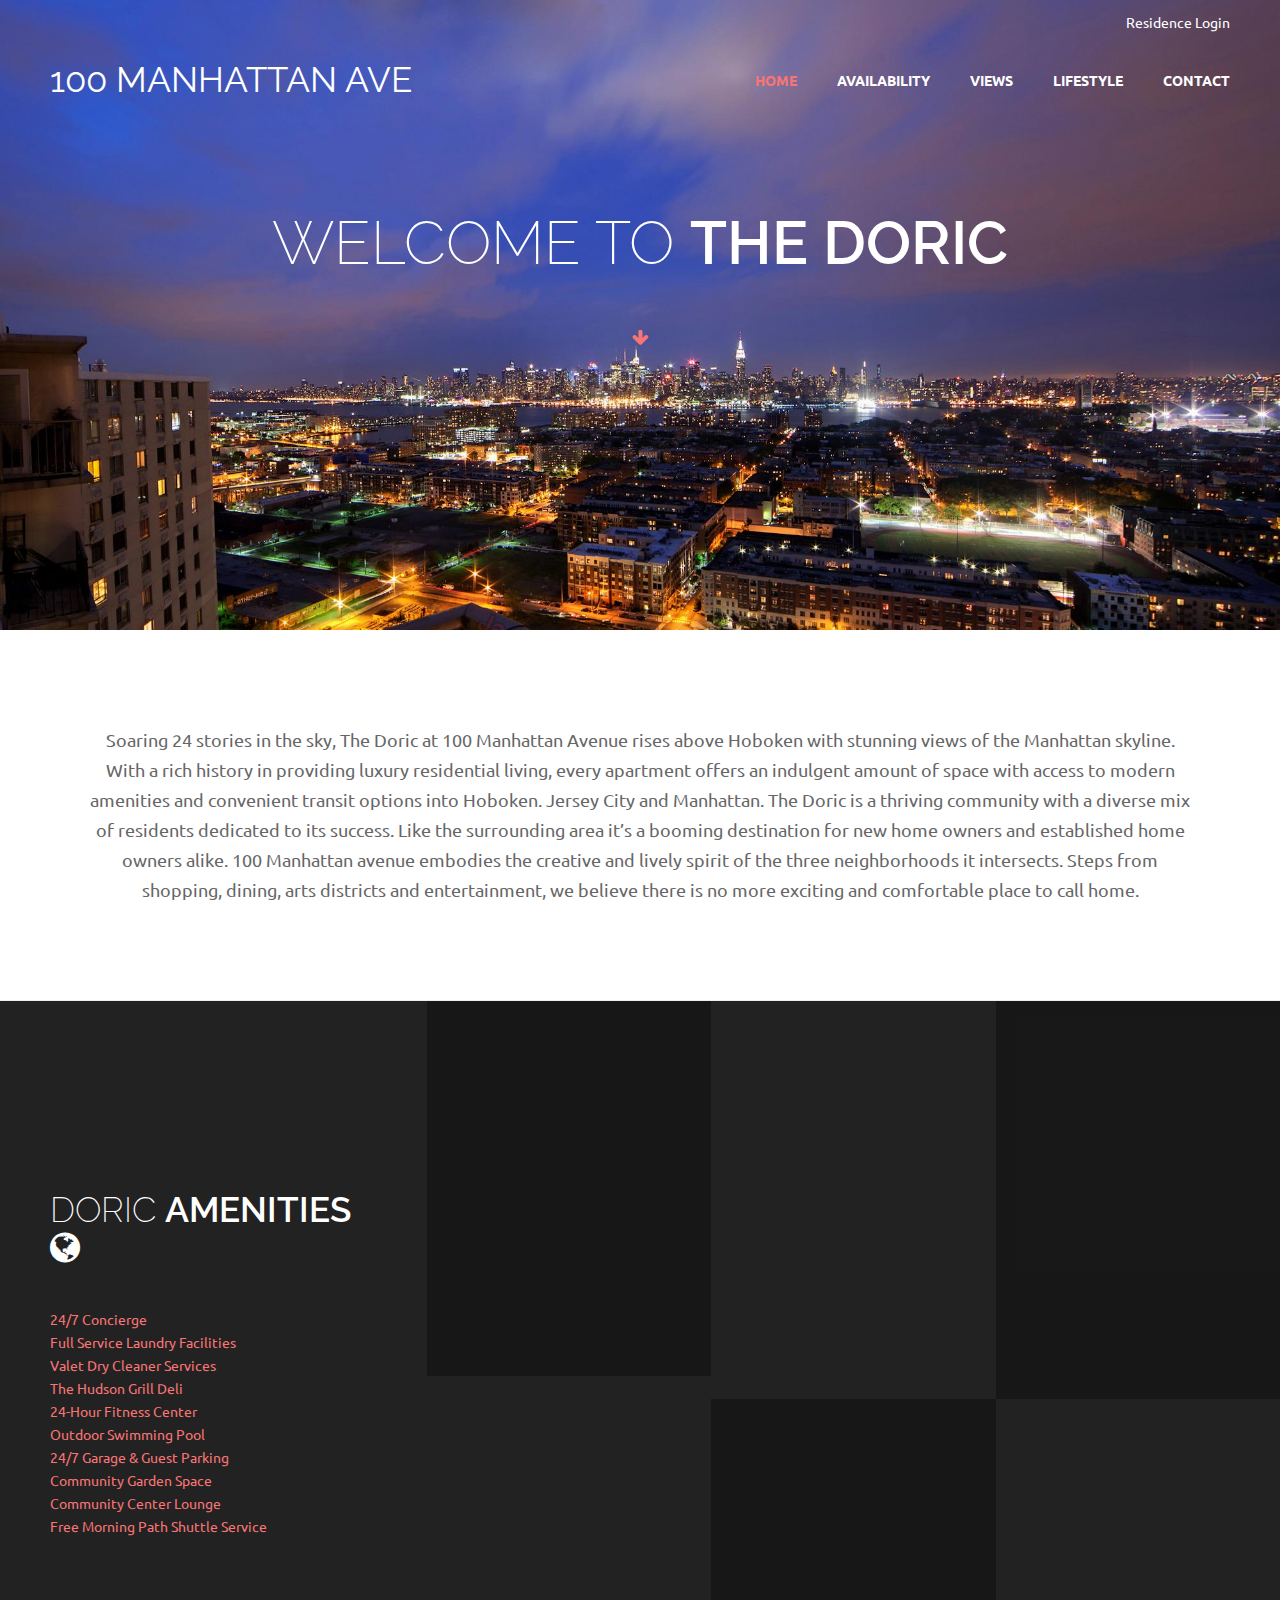
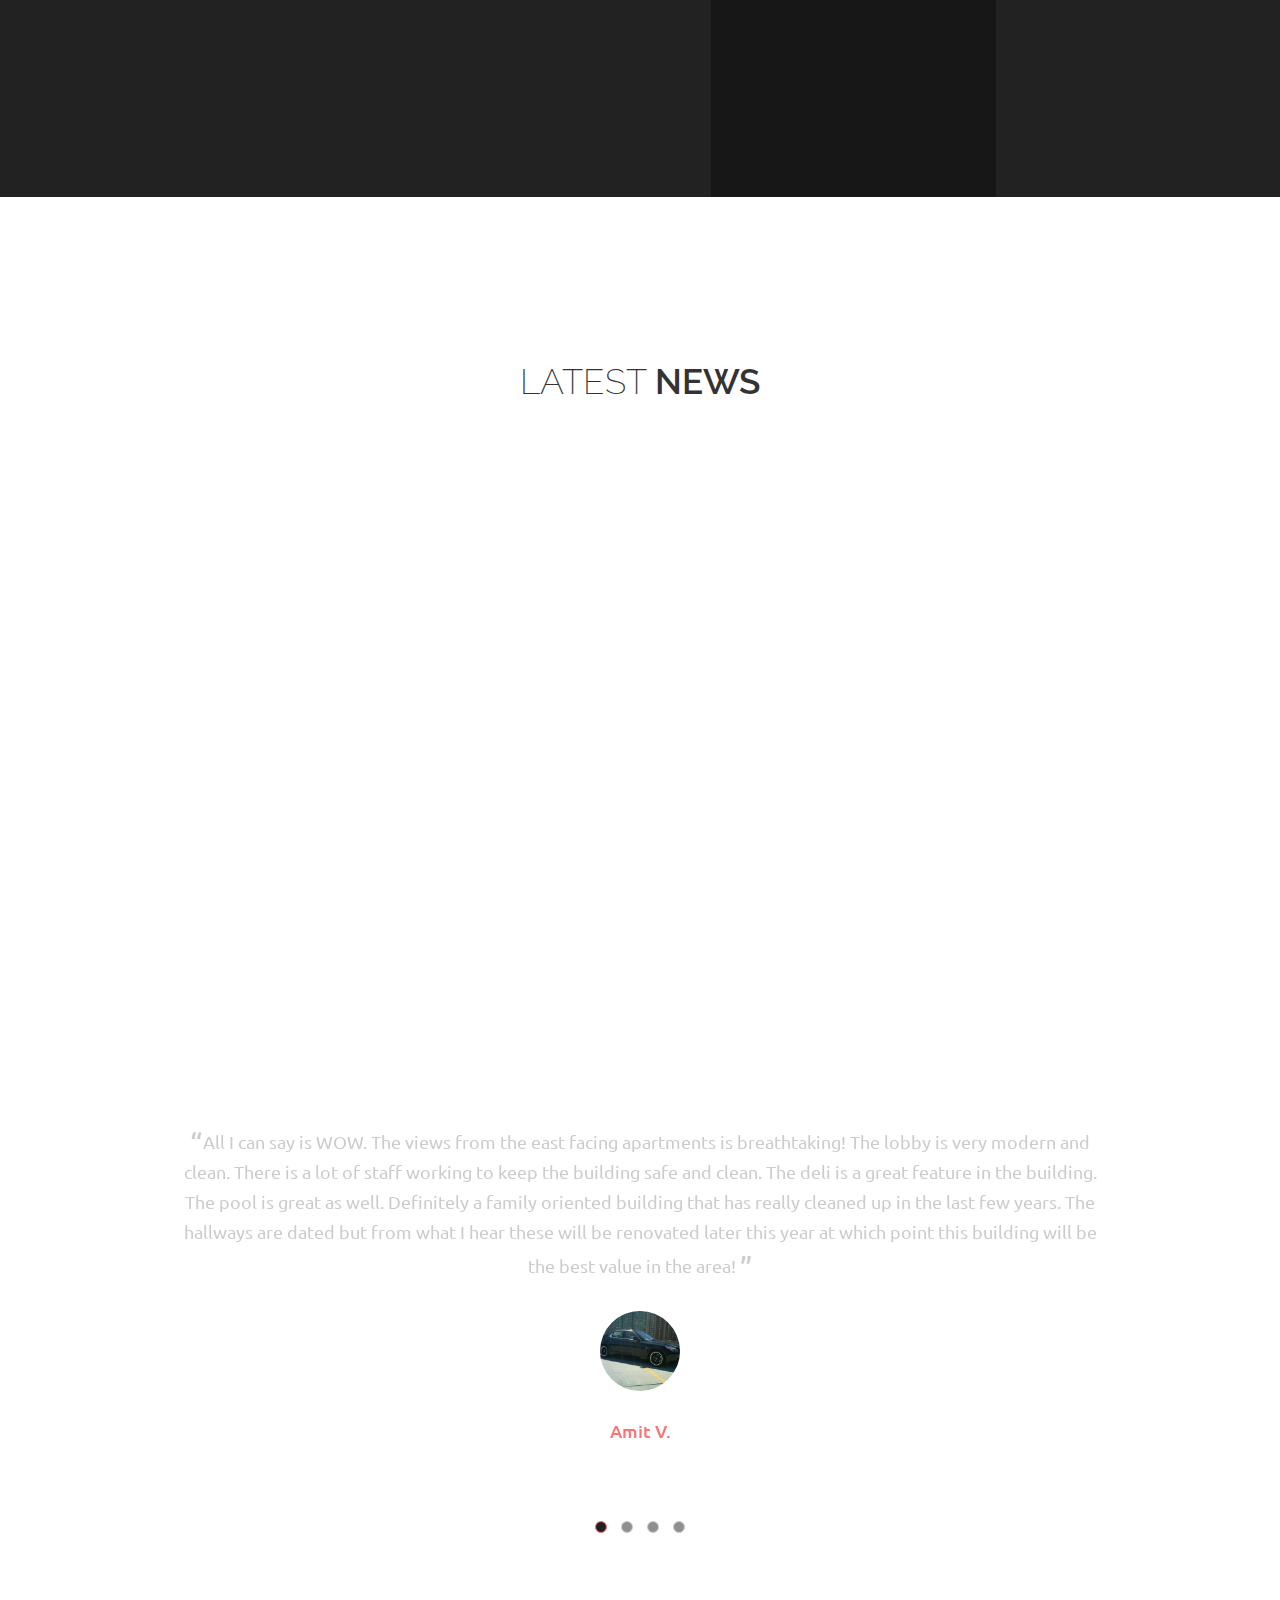
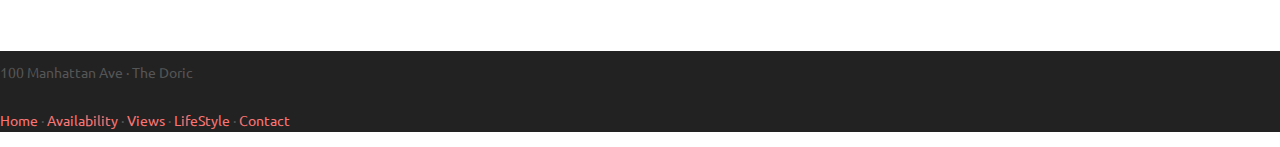
==== commit 49b2ff96: "All pages functional and changed color scheme" ====
--- a/index.html
+++ b/index.html
@@ -42,6 +42,8 @@
 <link href="styles/style.css" rel="stylesheet">
 <!-- Theme Less styles -->
 <link href="styles/theme_style.less" rel="stylesheet/less">
+<!-- Footer Stylesheet-->
+<link href="styles/footer-basic-centered.css" rel="stylesheet">
 </head>
 <body>
 
@@ -71,7 +73,7 @@
                         <li class="active"><a href="index.html">Home</a></li>
                         <li><a href="availability.html" role="button">Availability</a></li>
                         <li><a href="views.html">Views</a></li>
-                        <li><a href="lifestyle.html">Lifestyle</a></li>
+                        <li><a href="blogs.html">Lifestyle</a></li>
                         <li><a href="contact.html">Contact</a></li>
                     </ul>
                 </div>
@@ -85,10 +87,16 @@
             <div class="banner_bg"> <img class="img-responsive" src="doric_images/skyline_night.jpg" alt=""/> </div>
             <div class="bann_caption">
                 <div class="container">
-                    <h2>Welcome To <strong>THE DORIC</strong></h2>
-                </div>
-            </div>
-        </div>
+                    <h2><span class="title_break">Welcome To </span>
+                        <span class="title_break"><strong>THE DORIC</strong></span></h2>
+                </div>
+                <div class="arrow bounce">
+                    <a class="fa fa-arrow-down fa-2x" href="#"></a>
+                </div>
+            </div>
+
+        </div>
+
     </section>
 
     <!--description-->
@@ -111,6 +119,24 @@
     <!--Amenities-->
     <section class="service_bg">
         <div class="container-fluid">
+            <div class="col-lg-4 col-md-12 col-sm-12 services_title">
+                <h2>Doric <strong>Amenities</strong> &nbsp;<i class="fa fa-globe"></i></h2>
+                <p>
+                <ul>
+                    <li><a href="#" data-toggle="modal" data-target="#ModalConcierge">24/7 Concierge</a></li>
+                    <li><a href="#" data-toggle="modal" data-target="#ModalLaundry">Full Service Laundry Facilities</a></li>
+                    <li><a href="#" data-toggle="modal" data-target="#ModalLaundry2">Valet Dry Cleaner Services</a></li>
+                    <li><a href="#" data-toggle="modal" data-target="#ModalDeli">The Hudson Grill Deli</a></li>
+                    <li><a href="#" data-toggle="modal" data-target="#ModalGym">24-Hour Fitness Center</a></li>
+                    <li><a href="#" data-toggle="modal" data-target="#ModalPool">Outdoor Swimming Pool</a></li>
+                    <li><a href="#" data-toggle="modal" data-target="#ModalParking">24/7 Garage & Guest Parking</a></li>
+                    <li><a href="#" data-toggle="modal" data-target="#ModalGarden">Community Garden Space</a></li>
+                    <li><a href="#" data-toggle="modal" data-target="#ModalCommunity">Community Center Lounge</a></li>
+                    <li><a href="#" data-toggle="modal" data-target="#ModalShuttle">Free Morning Path Shuttle Service</a></li>
+                </ul>
+                </p>
+            </div>
+
             <div class="col-lg-8 col-md-12 col-sm-12 services">
                 <div class="col-md-4 col-sm-4 hand_cursor" data-toggle="modal" data-target="#ModalConcierge"><a>
                     <div class="appear-animation" data-appear-animation="fadeInUp"><i class="fa fa-hand-paper-o"></i>
@@ -151,27 +177,6 @@
                 </div>
             </div>
 
-            <div class="col-lg-4 col-md-12 col-sm-12 services_title">
-                <h2>Doric <strong>Amenities</strong> &nbsp;<i class="fa fa-globe"></i></h2>
-                <p>
-                    <ul>
-                        <li><a href="#" data-toggle="modal" data-target="#ModalConcierge">24/7 Concierge</a></li>
-                        <li><a href="#" data-toggle="modal" data-target="#ModalLaundry">Full Service Laundry Facilities</a></li>
-                        <li><a href="#" data-toggle="modal" data-target="#ModalLaundry2">Dry Cleaner and Fluff & Fold Laundry Service</a></li>
-                        <li><a href="#" data-toggle="modal" data-target="#ModalDeli">The Hudson Grill Deli and Pizzeria</a></li>
-                        <li><a href="#" data-toggle="modal" data-target="#ModalGym">24-Hour Fitness Center</a></li>
-                        <li><a href="#" data-toggle="modal" data-target="#ModalPool">Outdoor Swimming Pool & Sundeck with City Views</a></li>
-                        <li><a href="#" data-toggle="modal" data-target="#ModalParking">24 Garage and Guest Parking</a></li>
-                        <li><a href="#" data-toggle="modal" data-target="#ModalGarden">Community Garden Space</a></li>
-                        <li><a href="#" data-toggle="modal" data-target="#ModalCommunity">Community Center Lounge and Billiards Room</a></li>
-                        <li><a href="#" data-toggle="modal" data-target="#ModalMail">Residents Secure Package and Mail Room</a></li>
-                        <li><a href="#" data-toggle="modal" data-target="#ModalDog">Direct Access to Washington Square Park &amp; Dog Park</a></li>
-                        <li><a href="#" data-toggle="modal" data-target="#ModalShuttle">Free Morning Path Shuttle Service</a></li>
-                        <li><a href="#" data-toggle="modal" data-target="#ModalBus">Front of building 119 express bus service to/from Manhattan</a></li>
-                    </ul>
-                </p>
-             </div>
-
         </div>
     </section>
 
@@ -183,10 +188,10 @@
             <div class="row">
                 <h2 class="text-center">Latest <strong>News</strong></h2>
                 <div class="col-sm-4">
-                    <div class="block style_1 appear-animation" data-appear-animation="fadeInUp">
-                        <h3>Pool <strong>Renovation</strong></h3>
-                        <div class="pic"><a href="#"><img class="img-responsive" src="doric_images/pool_renovation.jpg" alt=""/></a></div>
-                        <em>March 13th, 2016</em>
+                    <div class="block style_1 appear-animation delay_2" data-appear-animation="fadeInUp">
+                        <h3>What's Happening <br /><strong>In the Neighborhood</strong></h3>
+                        <div class="pic"><a href="#"><img class="img-responsive" src="doric_images/traderjoes.jpg" alt=""/></a></div>
+                        <em>June 1st, 2016</em>
                         <p>Lorem Ipsum is that has ai more normal distribution of letters opposed to using content here,
                             content the making looke readable english is that has ai more normal distribution of letters
                             opposed to using content here, content the making looke readable english.</p>
@@ -195,9 +200,9 @@
                     </div>
                 </div>
                 <div class="col-sm-4">
-                    <div class="block style_1 appear-animation delay_1" data-appear-animation="fadeInUp">
-                        <h3>Hallway <strong>Renovation</strong></h3>
-                        <div class="pic"><a href="hallway_renovation_blog.html"><img class="img-responsive" src="doric_images/hallway_renovation.JPG" alt=""/></a></div>
+                    <div class="extraStory block style_1 appear-animation delay_1" data-appear-animation="fadeInUp">
+                        <h3>Doric Renovations<br /><strong>Hallways</strong></h3>
+                        <div class="pic"><a href="hallway_renovation_blog.html"><img class="img-responsive" src="doric_images/hallway.jpg" alt=""/></a></div>
                         <em>April 3rd, 2016</em>
                         <p>Lorem Ipsum is that has ai more normal distribution of letters opposed to using content here,
                             content the making looke readable english is that has ai more normal distribution of letters
@@ -207,15 +212,13 @@
                     </div>
                 </div>
                 <div class="col-sm-4">
-                    <div class="block style_1 appear-animation delay_2" data-appear-animation="fadeInUp">
-                        <h3>Farmer's <strong>Market</strong></h3>
-                        <div class="pic"><a href="#"><img class="img-responsive" src="doric_images/farmers%20market.jpg" alt=""/></a></div>
-                        <em>June 1st, 2016</em>
-                        <p>The long running Hamilton Park Farmer's Market in Hoboken has expanded directly across the
-                            street from the Doric. The new Washington Park Farmer's Market will take place every
-                            Wednesday afternoon from 4 pm to 8 pm through the end of October. Fresh picked produce,
-                            baked goods, even pickles and olives, are all available just steps away from our front
-                            door.</p>
+                    <div class="extraStory block style_1 appear-animation" data-appear-animation="fadeInUp">
+                        <h3>Doric Community <br /><strong>Digital Media Committee</strong></h3>
+                        <div class="pic"><a href="#"><img class="img-responsive" src="doric_images/digital_media2.jpg" alt=""/></a></div>
+                        <em>March 13th, 2016</em>
+                        <p>Lorem Ipsum is that has ai more normal distribution of letters opposed to using content here,
+                            content the making looke readable english is that has ai more normal distribution of letters
+                            opposed to using content here, content the making looke readable english.</p>
                         <button type="button" class="btn btn-default style_2">Learn More</button>
                         <div class="clearfix"></div>
                     </div>
@@ -284,6 +287,22 @@
             </div>
         </div>
     </section>
+
+    <footer class="footer-basic-centered">
+        <p class="footer-company-motto">100 Manhattan Ave · The Doric</p>
+        <p class="footer-links">
+            <a href="index.html">Home</a>
+            ·
+            <a href="availability.html">Availability</a>
+            ·
+            <a href="views.html">Views</a>
+            ·
+            <a href="blogs.html">LifeStyle</a>
+            ·
+            <a href="contact.html">Contact</a>
+        </p>
+        <!--p class="footer-company-name">Leonardo Mordasini &copy; 2016</p-->
+    </footer>
 </section>
 <!--wrapper close-->
 
@@ -655,48 +674,6 @@
     </div>
 </div>
 
-<!--footer class="footer">
-    <div class="container">
-        <nav class="pull-left">
-            <ul>
-                <li>
-                    <a href="#">
-                        Home
-                    </a>
-                </li>
-                <li>
-                    <a href="#">
-                        Company
-                    </a>
-                </li>
-                <li>
-                    <a href="#">
-                        Portfolio
-                    </a>
-                </li>
-                <li>
-                    <a href="#">
-                        Blog
-                    </a>
-                </li>
-            </ul>
-        </nav>
-        <div class="social-area pull-right">
-            <a class="btn btn-social btn-facebook btn-simple">
-                <i class="fa fa-facebook-square"></i>
-            </a>
-            <a class="btn btn-social btn-twitter btn-simple">
-                <i class="fa fa-twitter"></i>
-            </a>
-            <a class="btn btn-social btn-pinterest btn-simple">
-                <i class="fa fa-pinterest"></i>
-            </a>
-        </div>
-        <div class="copyright">
-            &copy; 2016 Developed by Leonardo Mordasini
-        </div>
-    </div>
-</footer>
 
 <!--Scripts--> 
 <script src="js/jquery-1.11.1-min.js"></script> 
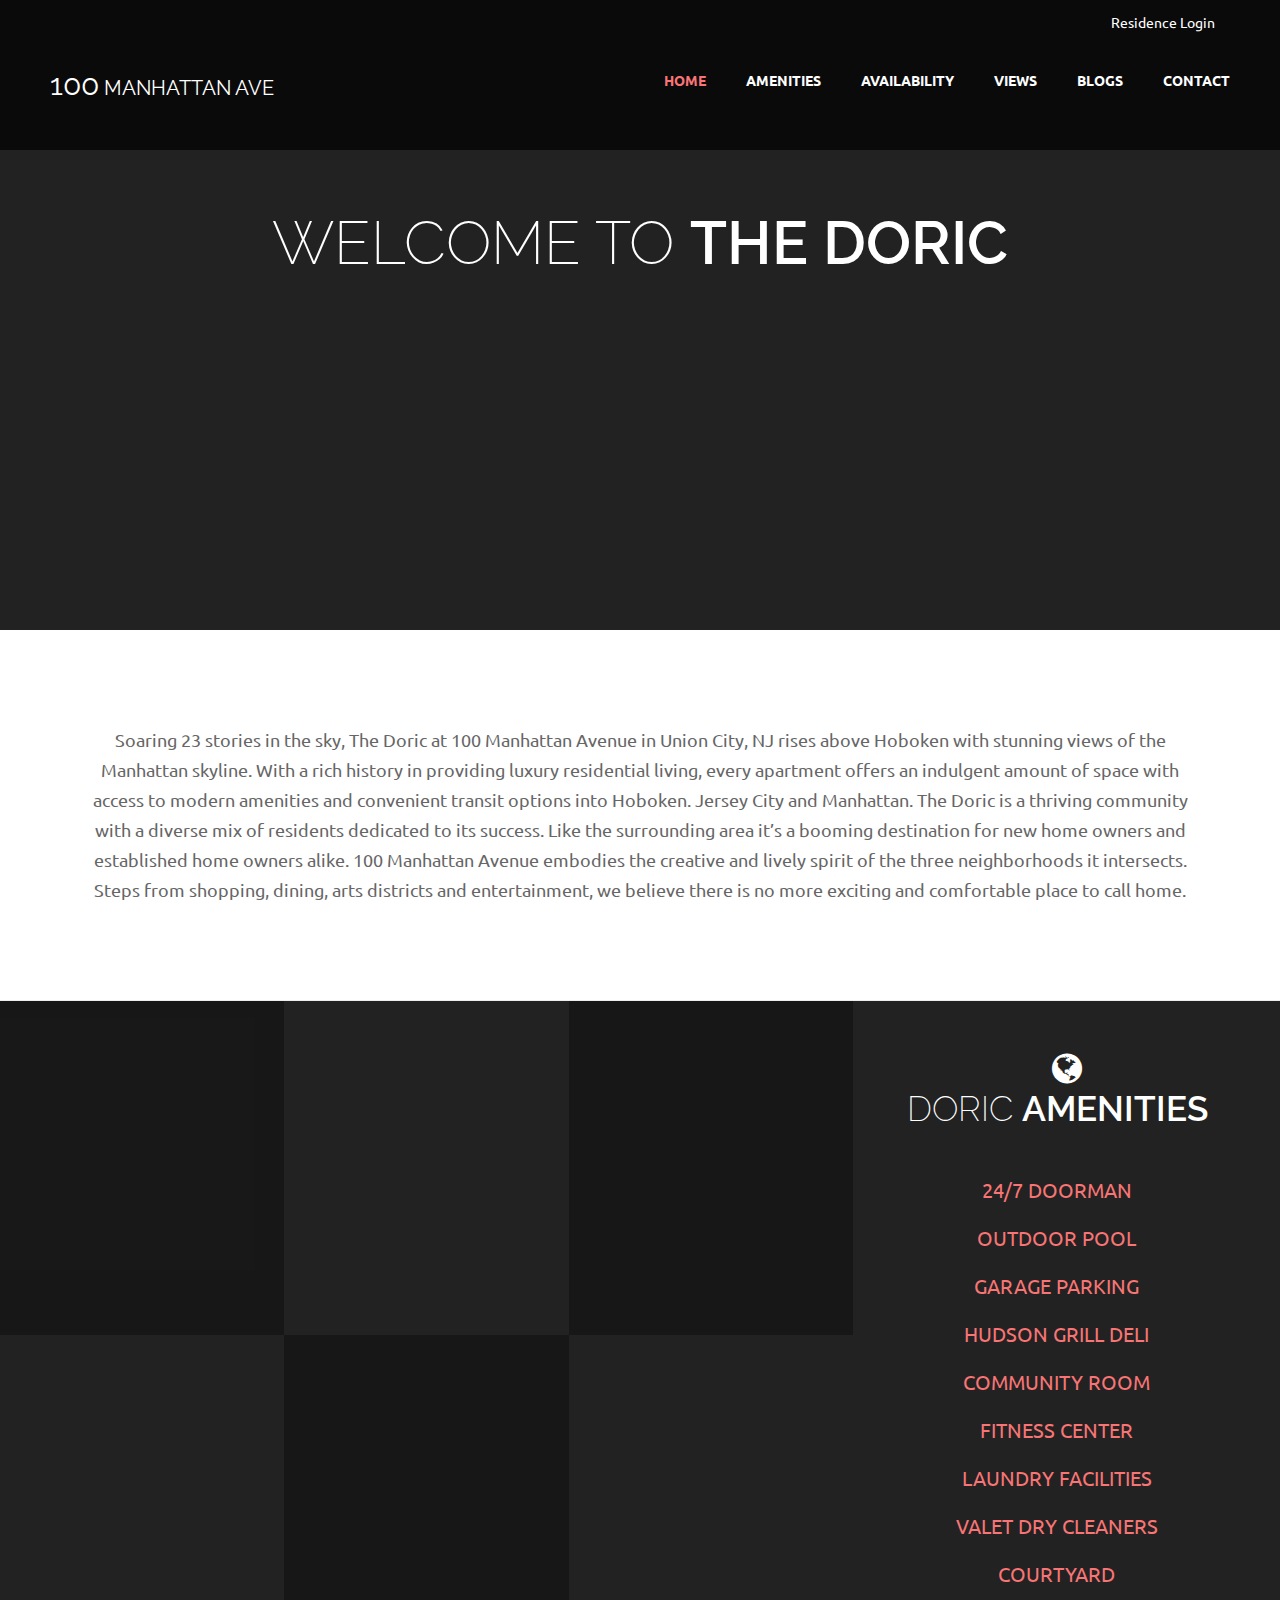
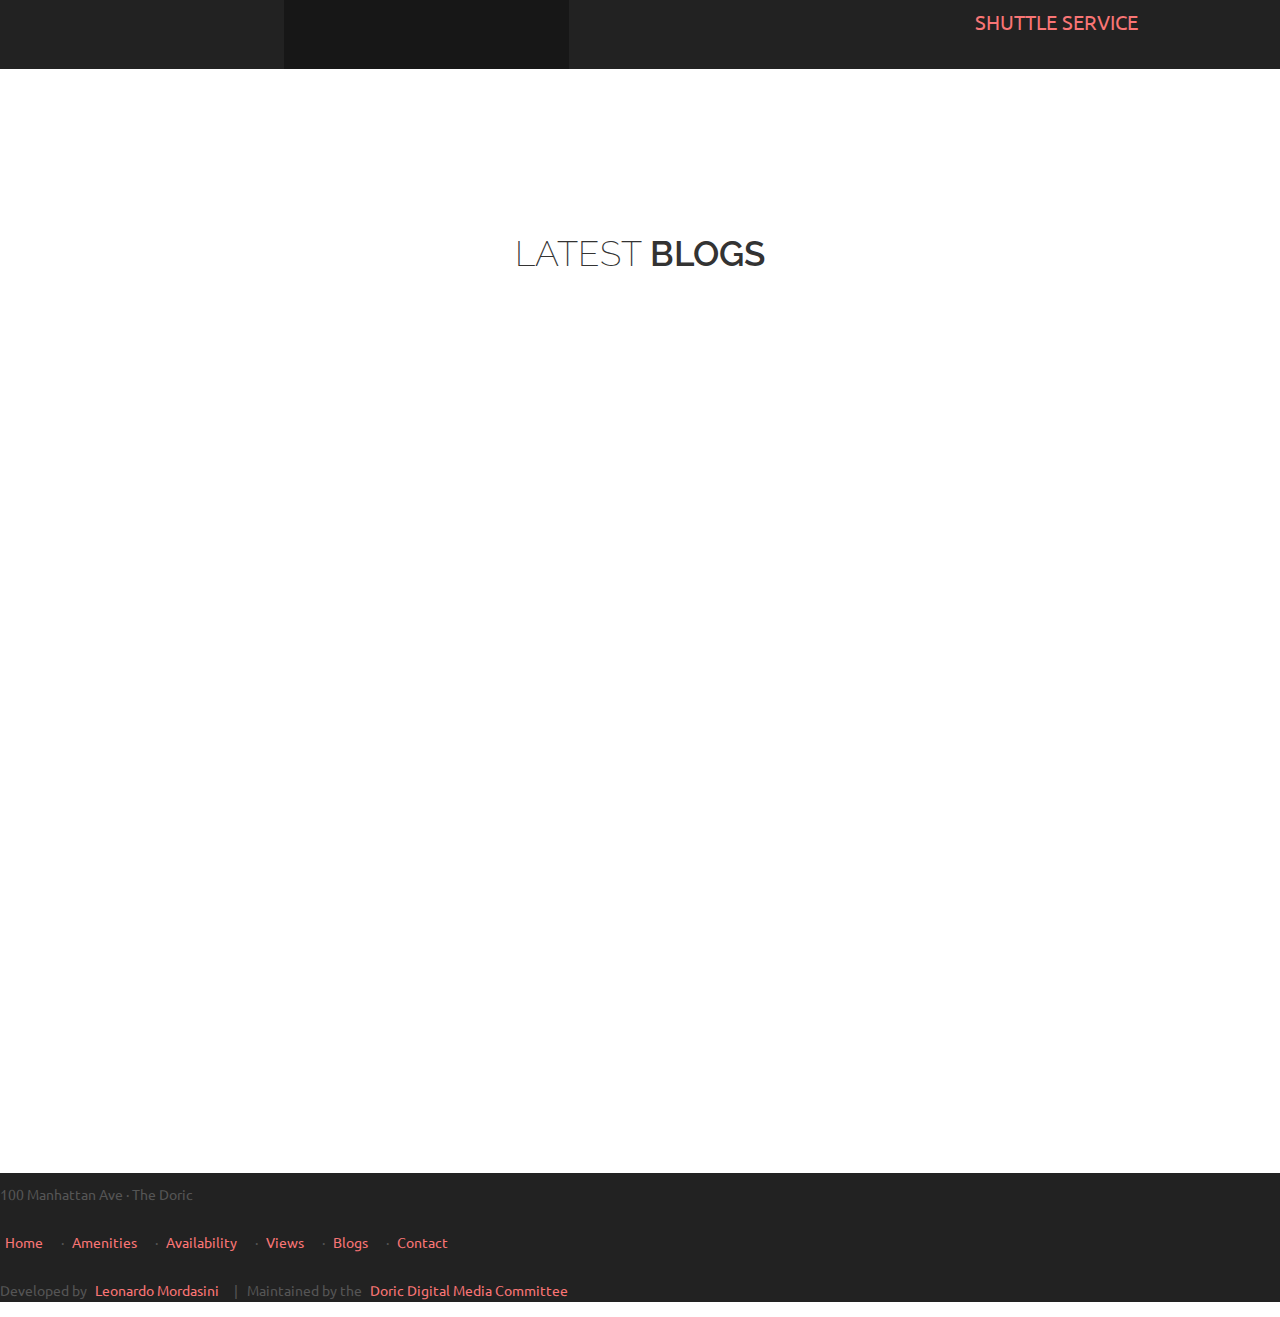
==== commit be05f534: "All pages functional and changed color scheme" ====
--- a/index.html
+++ b/index.html
@@ -27,9 +27,9 @@
 <!-- animate styles for animation effects -->
 <link href="styles/animate.css" rel="stylesheet">
 <!-- back_to_top link styles -->
+<!-- Pre Loader -->
+<!--link href="styles/pre_loader.css" rel="stylesheet"-->
 <link href="styles/back_to_top.css" rel="stylesheet">
-<!-- Style Switcher styles -->
-<!--link href="styles/style_switcher.css" rel="stylesheet">
 <!-- gallery styles -->
 <link href="styles/gallery.css" rel="stylesheet">
 <!-- magnific-popup styles -->
@@ -46,7 +46,14 @@
 <link href="styles/footer-basic-centered.css" rel="stylesheet">
 </head>
 <body>
-
+<!--preloader>
+<div class="preloader">
+    <div class="loader-inner ball-scale-ripple-multiple">
+        <div></div>
+        <div></div>
+        <div></div>
+    </div>
+</div>
 <!--wrapper-->
 <section class="wrapper"> 
     <!--header-->
@@ -65,15 +72,17 @@
             <div class="container-fluid"> 
                 <!-- Brand and toggle get grouped for better mobile display -->
                 <div class="navbar-header">
-                    <button type="button" class="navbar-toggle collapsed" data-toggle="collapse" data-target="#bs-example-navbar-collapse-1" aria-expanded="false"> <span class="sr-only">Toggle navigation</span> <span class="icon-bar"></span> <span class="icon-bar"></span> <span class="icon-bar"></span> </button>
-                    <a class="navbar-brand txt_uc" href="index.html">100 Manhattan Ave</a></div>
+                    <button type="button" class="navbar-toggle collapsed" data-toggle="collapse" data-target="#bs-example-navbar-collapse-1" aria-expanded="false">
+                        <span class="sr-only">Toggle navigation</span> <span class="icon-bar"></span> <span class="icon-bar"></span> <span class="icon-bar"></span> </button>
+                    <a class="navbar-brand txt_uc" href="index.html"><span class="bigger100">100</span> Manhattan Ave</a></div>
 
                 <div class="collapse navbar-collapse" id="bs-example-navbar-collapse-1">
                     <ul class="nav navbar-nav navbar-right">
                         <li class="active"><a href="index.html">Home</a></li>
-                        <li><a href="availability.html" role="button">Availability</a></li>
+                        <li><a href="index.html#amenities">Amenities</a></li>
+                        <li><a href="availability.html">Availability</a></li>
                         <li><a href="views.html">Views</a></li>
-                        <li><a href="blogs.html">Lifestyle</a></li>
+                        <li><a href="blogs.html">Blogs</a></li>
                         <li><a href="contact.html">Contact</a></li>
                     </ul>
                 </div>
@@ -81,10 +90,17 @@
         </nav>
     </header>
 
-    <!--slider-->
     <section class="slider">
         <div class="banner">
-            <div class="banner_bg"> <img class="img-responsive" src="doric_images/skyline_night.jpg" alt=""/> </div>
+            <div class="banner_bg">
+                <div class="video_container">
+                    <video autoplay loop muted>
+                        <source src="doric_images/dan/timeLapse1.mp4" type="video/mp4">
+                        <!--source src="videos/video.webm" type="video/webm"-->
+                    </video>
+                    <div class="video_content"> </div>
+                </div>
+            </div>
             <div class="bann_caption">
                 <div class="container">
                     <h2><span class="title_break">Welcome To </span>
@@ -93,100 +109,96 @@
                 <div class="arrow bounce">
                     <a class="fa fa-arrow-down fa-2x" href="#"></a>
                 </div>
-            </div>
-
-        </div>
-
+             </div>
+        </div>
     </section>
 
     <!--description-->
     <section class="big_block description">
         <div class="container">
             <div class="col-xs-12">
-                <p>Soaring 24 stories in the sky, The Doric at 100 Manhattan Avenue rises above Hoboken with stunning
-                    views of the Manhattan skyline. With a rich history in providing luxury residential living, every
-                    apartment offers an indulgent amount of space with access to modern amenities and convenient transit
-                    options into Hoboken. Jersey City and Manhattan. The Doric is a thriving community with a diverse
-                    mix of residents dedicated to its success. Like the surrounding area it’s a booming destination for
-                    new home owners and established home owners alike. 100 Manhattan avenue embodies the creative and
-                    lively spirit of the three neighborhoods it intersects. Steps from shopping, dining, arts districts
-                    and entertainment, we believe there is no more exciting and comfortable place to call home.
+                <p>Soaring 23 stories in the sky, The Doric at 100 Manhattan Avenue in Union City, NJ rises above Hoboken
+                    with stunning views of the Manhattan skyline. With a rich history in providing luxury residential
+                    living, every apartment offers an indulgent amount of space with access to modern amenities and
+                    convenient transit options into Hoboken. Jersey City and Manhattan. The Doric is a thriving
+                    community with a diverse mix of residents dedicated to its success. Like the surrounding area it’s
+                    a booming destination for new home owners and established home owners alike. 100 Manhattan Avenue
+                    embodies the creative and lively spirit of the three neighborhoods it intersects. Steps from
+                    shopping, dining, arts districts and entertainment, we believe there is no more exciting and
+                    comfortable place to call home.
                 </p>
             </div>
         </div>
     </section>
 
     <!--Amenities-->
-    <section class="service_bg">
+    <section id="amenities" class="service_bg">
         <div class="container-fluid">
-            <div class="col-lg-4 col-md-12 col-sm-12 services_title">
-                <h2>Doric <strong>Amenities</strong> &nbsp;<i class="fa fa-globe"></i></h2>
-                <p>
-                <ul>
-                    <li><a href="#" data-toggle="modal" data-target="#ModalConcierge">24/7 Concierge</a></li>
-                    <li><a href="#" data-toggle="modal" data-target="#ModalLaundry">Full Service Laundry Facilities</a></li>
-                    <li><a href="#" data-toggle="modal" data-target="#ModalLaundry2">Valet Dry Cleaner Services</a></li>
-                    <li><a href="#" data-toggle="modal" data-target="#ModalDeli">The Hudson Grill Deli</a></li>
-                    <li><a href="#" data-toggle="modal" data-target="#ModalGym">24-Hour Fitness Center</a></li>
-                    <li><a href="#" data-toggle="modal" data-target="#ModalPool">Outdoor Swimming Pool</a></li>
-                    <li><a href="#" data-toggle="modal" data-target="#ModalParking">24/7 Garage & Guest Parking</a></li>
-                    <li><a href="#" data-toggle="modal" data-target="#ModalGarden">Community Garden Space</a></li>
-                    <li><a href="#" data-toggle="modal" data-target="#ModalCommunity">Community Center Lounge</a></li>
-                    <li><a href="#" data-toggle="modal" data-target="#ModalShuttle">Free Morning Path Shuttle Service</a></li>
-                </ul>
-                </p>
-            </div>
-
             <div class="col-lg-8 col-md-12 col-sm-12 services">
                 <div class="col-md-4 col-sm-4 hand_cursor" data-toggle="modal" data-target="#ModalConcierge"><a>
                     <div class="appear-animation" data-appear-animation="fadeInUp"><i class="fa fa-hand-paper-o"></i>
-                        <h3>24/7 Concierge</h3>
-                        <p>Around the clock concierge to serve residents and guests</p>
+                        <h3>24/7 Doorman</h3>
+                        <!--p>Around the clock concierge to serve residents and guests</p-->
                     </div> </a>
                 </div>
                 <div class="col-md-4 col-sm-4 hand_cursor" data-toggle="modal" data-target="#ModalPool"><a>
                     <div class="appear-animation" data-appear-animation="fadeInUp"><i class="fa fa-life-ring"></i>
                         <h3>Outdoor Pool</h3>
-                        <p>Relax in our Outdoor Swimming Pool & Sundeck overlooking Manhattan Skylines
-                        </p>
+                        <!--p>Relax in our Outdoor Swimming Pool & Sundeck in the summer</p-->
                     </div> </a>
                 </div>
                 <div class="col-md-4 col-sm-4 hand_cursor" data-toggle="modal" data-target="#ModalParking"><a>
                     <div class="appear-animation delay_1" data-appear-animation="fadeInUp"><i class="fa fa-car"></i>
                         <h3>Garage Parking</h3>
-                        <p>No need to worry about where to park your car, for residents and guests</p>
+                        <!--p>No need to worry about where to park your car, for residents and guests</p-->
                     </div> </a>
                 </div>
                 <div class="col-md-4 col-sm-4 hand_cursor" data-toggle="modal" data-target="#ModalDeli"><a>
                     <div class="appear-animation delay_2" data-appear-animation="fadeInUp"><i class="fa fa-cutlery"></i>
                         <h3>Hudson Grill Deli</h3>
-                        <p>Delicious in-house deli and pizzeria, perfect for when you don't feel like cooking</p>
+                        <!--p>Delicious in-house deli and pizzeria</p-->
                     </div> </a>
                 </div>
                 <div class="col-md-4 col-sm-4 hand_cursor" data-toggle="modal" data-target="#ModalCommunity"><a>
                     <div class="appear-animation delay_1" data-appear-animation="fadeInUp"><i class="fa fa-group"></i>
                         <h3>Community Room</h3>
-                        <p>Host a party with your friends, wind down over a game of pool or watch TV
+                        <!--p>Host a party with your friends or wind down over a game of pool</p-->
                     </div> </a>
                 </div>
                 <div class="col-md-4 col-sm-4 hand_cursor" data-toggle="modal" data-target="#ModalGym"><a>
                     <div class="appear-animation delay_2" data-appear-animation="fadeInUp"><i class="fa fa-child"></i>
-                        <h3>Exercise Room</h3>
-                        <p>Convenient fitness center with all your essential equipment and workout necessities</p>
+                        <h3>Fitness Center</h3>
+                        <!--p>Convenient fitness center with all your essential equipment</p-->
                     </div> </a>
                 </div>
             </div>
-
+            <div class="col-lg-4 col-md-12 col-sm-12 services_title">
+                <h2><i class="fa fa-globe"></i><br /> Doric <strong>Amenities</strong> &nbsp;</h2>
+                <p>
+                <ul class="services_link">
+                    <li><a href="#" data-toggle="modal" data-target="#ModalConcierge">24/7 Doorman</a></li>
+                    <li><a href="#" data-toggle="modal" data-target="#ModalPool">Outdoor Pool</a></li>
+                    <li><a href="#" data-toggle="modal" data-target="#ModalParking">Garage Parking</a></li>
+                    <li><a href="#" data-toggle="modal" data-target="#ModalDeli">Hudson Grill Deli</a></li>
+                    <li><a href="#" data-toggle="modal" data-target="#ModalCommunity">Community Room</a></li>
+                    <li><a href="#" data-toggle="modal" data-target="#ModalGym">Fitness Center</a></li>
+                    <li><a href="#" data-toggle="modal" data-target="#ModalLaundry">Laundry Facilities</a></li>
+                    <li><a href="#" data-toggle="modal" data-target="#ModalLaundry2">Valet Dry Cleaners</a></li>
+                    <li><a href="#" data-toggle="modal" data-target="#ModalGarden">Courtyard</a></li>
+                    <li><a href="#" data-toggle="modal" data-target="#ModalShuttle">Shuttle Service</a></li>
+                </ul>
+                </p>
+            </div>
         </div>
     </section>
 
     <br /><br />
 
-    <!-- Latest News-->
+    <!-- Latest Blogs-->
     <section class="big_block news">
         <div class="container">
             <div class="row">
-                <h2 class="text-center">Latest <strong>News</strong></h2>
+                <h2 class="text-center">Latest <strong>Blogs</strong></h2>
                 <div class="col-sm-4">
                     <div class="block style_1 appear-animation delay_2" data-appear-animation="fadeInUp">
                         <h3>What's Happening <br /><strong>In the Neighborhood</strong></h3>
@@ -231,9 +243,9 @@
     <section class="testimonials big_block">
         <div class="container">
             <div class="col-sm-12 col-md-10 col-md-offset-1">
-                <h2 class="style_2 text-center">Doric <strong>Testimonials</strong> &nbsp;<i class="fa fa-comments-o"></i> </h2>
+                <h2 class="style_2 text-center"><i class="fa fa-comments-o"></i><br /> Doric <strong>Testimonials</strong> </h2>
                 <div id="test_carousel" class="owl-carousel owl-theme">
-                    <div class="item"><a href="https://www.yelp.com/biz/the-doric-apartments-union-city">
+                    <div class="item"><a target="_blank" href="https://www.yelp.com/biz/the-doric-apartments-union-city">
                             <p><span>&#8220;</span>All I can say is WOW. The views from the east facing apartments is
                                 breathtaking! The lobby is very modern and clean. There is a lot of staff working to
                                 keep the building safe and clean. The deli is a great feature in the building. The pool
@@ -246,7 +258,7 @@
                     </a>
                     </div>
                     <div class="item">
-                        <a href="https://www.yelp.com/biz/the-doric-apartments-union-city">
+                        <a target="_blank" href="https://www.yelp.com/biz/the-doric-apartments-union-city">
                             <p><span>&#8220;</span>I absolutely love the view from the building. The NY skyline is
                                 spectacular at night! The staff trip over themselves to help out. There are friendly
                                 people living in a beautiful building in a great area and the convenience of a dry
@@ -260,7 +272,7 @@
                         </a>
                     </div>
                     <div class="item">
-                        <a href="https://www.yelp.com/biz/the-doric-apartments-union-city">
+                        <a target="_blank" href="https://www.yelp.com/biz/the-doric-apartments-union-city">
                             <p><span>&#8220;</span>We have lived here for three months and we absolutely love this place! All
                                 the neighbors are really nice and friendly. My girlfriend works at Manhattan mid town
                                 and her door to door commute is 30 minutes by bus and I work at downtown jersey city which
@@ -270,7 +282,7 @@
                         </a>
                     </div>
                     <div class="item">
-                        <a href="https://www.yelp.com/biz/the-doric-apartments-union-city">
+                        <a target="_blank" href="https://www.yelp.com/biz/the-doric-apartments-union-city">
                             <p><span>&#8220;</span>This is probably the most under-rated building in the area.  Superb location
                                 with direct access to NYC busses and the Hudson Bergen Light Rail at your doorstep.  Pool,
                                 fitness center, community room, dry cleaners and deli all on site with 24 hour concierge.
@@ -280,7 +292,7 @@
                                 and all hallways.  As a local realtor, I feel it's one of the best values in the area!
                                 <span>&#8221;</span></p>
                             <img src="doric_images/emptyUser.png" width="80" height="80" alt=""/>
-                            <h4>Xiao T.</h4>
+                            <h4>David S.</h4>
                         </a>
                     </div>
                 </div>
@@ -293,15 +305,17 @@
         <p class="footer-links">
             <a href="index.html">Home</a>
             ·
+            <a href="index.html#amenities">Amenities</a>
+            ·
             <a href="availability.html">Availability</a>
             ·
             <a href="views.html">Views</a>
             ·
-            <a href="blogs.html">LifeStyle</a>
+            <a href="blogs.html">Blogs</a>
             ·
             <a href="contact.html">Contact</a>
         </p>
-        <!--p class="footer-company-name">Leonardo Mordasini &copy; 2016</p-->
+        <p class="footer-company-name">Developed by <a target="_blank" href="https://www.linkedin.com/in/leonardomordasini">Leonardo Mordasini</a>|&nbsp;	&nbsp;Maintained by the <a href="committee.html">Doric Digital Media Committee</a></p>
     </footer>
 </section>
 <!--wrapper close-->
@@ -322,11 +336,9 @@
             <div class="modal-body">
                 <div class="row">
                     <div class="col-sm-6">
-                        <p>If you hate doing laundry, this place is your new secret to easy living. They offer a full
-                            list of dry cleaning services as well as fluff and fold laundry service, often times same
-                            day!</p>
-                    </div>
-                    <div class="col-sm-6"> <img class="img-responsive" src="doric_images/danny_front.jpg" alt=""/> </div>
+                        <p>Need to add this piece</p>
+                    </div>
+                    <div class="col-sm-6"> <img class="img-responsive" src="doric_images/jamey/bellblack.jpg" alt=""/> </div>
                 </div>
             </div>
             <div class="modal-footer">
@@ -351,7 +363,7 @@
                             summer heat. An amazing place to relax with your family or make new friends. The best part,
                             unbeatable Manhattan skyline views..</p>
                     </div>
-                    <div class="col-sm-6"> <img class="img-responsive" src="doric_images/apt8.png" alt=""/> </div>
+                    <div class="col-sm-6"> <img class="img-responsive" src="doric_images/jamey/womanpool.jpg" alt=""/> </div>
                 </div>
             </div>
             <div class="modal-footer">
@@ -373,10 +385,11 @@
                 <div class="row">
                     <div class="col-sm-6">
                         <p>One of the most sought after pieces of real estate in the area is a parking space. Resident
-                            here need not worry we have over 400! Our garage offers residents a great home for their
-                            vehicle, road bikes or Vespa’s. City living with the conveniences of the suburbs.</p>
-                    </div>
-                    <div class="col-sm-6"> <img class="img-responsive" src="doric_images/placeholder.jpg" alt=""/> </div>
+                            here need not worry we have 340 spots! Our garage offers residents a great home for their
+                            vehicle, motorcycle, and even over-sized vehicles. City living with the conveniences of the
+                            suburbs.</p>
+                    </div>
+                    <div class="col-sm-6"> <img class="img-responsive" src="doric_images/jamey/parkingblack2.jpg" alt=""/> </div>
                 </div>
             </div>
             <div class="modal-footer">
@@ -399,10 +412,10 @@
                     <div class="col-sm-6">
                         <p>Our in-house deli and pizzeria, is a staple at the Doric. Great for breakfast and coffee, a
                             quick meal or when you just don’t feel like cooking. Hudson Grill also offers select grocery
-                            staples. This is a building hotspot where local sports are on the TV’s and the everyone
+                            staples. This is a building hotspot where local sports are on the TVs and the everyone
                             knows your name. Don’t forget to say hi to Nick the owner!</p>
                     </div>
-                    <div class="col-sm-6"> <img class="img-responsive" src="doric_images/deli.jpg" alt=""/> </div>
+                    <div class="col-sm-6"> <img class="img-responsive" src="doric_images/jamey/foodblack1.jpg" alt=""/> </div>
                 </div>
             </div>
             <div class="modal-footer">
@@ -424,11 +437,11 @@
                 <div class="row">
                     <div class="col-sm-6">
                         <p>The Doric Community Room is a great new addition to the amenities list. A brand new space
-                            with multiple TV’s, sofas, a bar and billiards table, it a great space to host a private
+                            with multiple TVs, sofas, a bar and pool table, it a great space to host a private
                             party or attend a building event. The community room also hosts our monthly board meetings,
                             so everyone gets a seat.</p>
                     </div>
-                    <div class="col-sm-6"> <img class="img-responsive" src="doric_images/community_room.jpg" alt=""/> </div>
+                    <div class="col-sm-6"> <img class="img-responsive" src="doric_images/jamey/poolblack2.jpg" alt=""/> </div>
                 </div>
             </div>
             <div class="modal-footer">
@@ -452,9 +465,9 @@
                         <p>Most Doric residents are active, it’s not uncommon to see them jogging out the front door,
                             taking their bikes for a spin or on their way to a local yoga class but for times when they
                             just don’t want to leave. You can find them in our building fitness center, which features
-                            TV’s and brand new equipment.</p>
-                    </div>
-                    <div class="col-sm-6"> <img class="img-responsive" src="doric_images/doric_gym.png" alt=""/> </div>
+                            TVs and brand new equipment.</p>
+                    </div>
+                    <div class="col-sm-6"> <img class="img-responsive" src="doric_images/jamey/dumbellblack1.jpg" alt=""/> </div>
                 </div>
             </div>
             <div class="modal-footer">
@@ -484,7 +497,7 @@
                             nisl quis enim dignissim sagittis porta erat ligula, bibendum dapibus odio tempus sed. Ut tincidunt
                             tincidunt erat. Ut id nisl quis enim dignissim sagittis.</p>
                     </div>
-                    <div class="col-sm-6"> <img class="img-responsive" src="doric_images/placeholder.jpg" alt=""/> </div>
+                    <div class="col-sm-6"> <img class="img-responsive" src="doric_images/jamey/laundryblack3.jpg" alt=""/> </div>
                 </div>
             </div>
             <div class="modal-footer">
@@ -514,7 +527,7 @@
                             nisl quis enim dignissim sagittis porta erat ligula, bibendum dapibus odio tempus sed. Ut tincidunt
                             tincidunt erat. Ut id nisl quis enim dignissim sagittis.</p>
                     </div>
-                    <div class="col-sm-6"> <img class="img-responsive" src="doric_images/placeholder.jpg" alt=""/> </div>
+                    <div class="col-sm-6"> <img class="img-responsive" src="doric_images/jamey/hangersblack.jpg" alt=""/> </div>
                 </div>
             </div>
             <div class="modal-footer">
@@ -554,13 +567,13 @@
     </div>
 </div>
 
-<!-- ModalMail -->
-<div class="modal fade" id="ModalMail" tabindex="-1" role="dialog" aria-labelledby="ModalMailLabel">
-    <div class="modal-dialog modal-lg" role="document">
-        <div class="modal-content">
-            <div class="modal-header">
-                <button type="button" class="close" data-dismiss="modal" aria-label="Close"><span aria-hidden="true">&times;</span></button>
-                <h2 class="modal-title" id="ModalMailLabel">Doric <strong>Secure Package & Mail Room</strong></h2>
+<!-- ModalShuttle -->
+<div class="modal fade" id="ModalShuttle" tabindex="-1" role="dialog" aria-labelledby="ModalShuttleLabel">
+    <div class="modal-dialog modal-lg" role="document">
+        <div class="modal-content">
+            <div class="modal-header">
+                <button type="button" class="close" data-dismiss="modal" aria-label="Close"><span aria-hidden="true">&times;</span></button>
+                <h2 class="modal-title" id="ModalShuttleLabel">Doric <strong>Morning Shuttle Service</strong></h2>
             </div>
             <div class="modal-body">
                 <div class="row">
@@ -584,104 +597,13 @@
     </div>
 </div>
 
-<!-- ModalDog -->
-<div class="modal fade" id="ModalDog" tabindex="-1" role="dialog" aria-labelledby="ModalDogLabel">
-    <div class="modal-dialog modal-lg" role="document">
-        <div class="modal-content">
-            <div class="modal-header">
-                <button type="button" class="close" data-dismiss="modal" aria-label="Close"><span aria-hidden="true">&times;</span></button>
-                <h2 class="modal-title" id="ModalDogLabel">Washington Square Park <strong>& Dog Park</strong></h2>
-            </div>
-            <div class="modal-body">
-                <div class="row">
-                    <div class="col-sm-6">
-                        <p>Proin porta erat ligula, bibendum dapibus odio tempus sed. Ut tincidunt tincidunt erat. Ut id nisl
-                            quis enim dignissim sagittis porta erat ligula, bibendum dapibus odio tempus sed. Ut tincidunt
-                            tincidunt erat. Ut id nisl quis enim dignissim sagittis porta erat ligula, bibendum dapibus odio
-                            tempus sed. Ut tincidunt tincidunt erat. Ut id nisl quis enim dignissim sagittis porta erat ligula,
-                            bibendum dapibus odio tempus sed. Ut tincidunt tincidunt erat. Ut id nisl quis enim dignissim
-                            sagittis porta erat ligula, bibendum dapibus odio tempus sed. Ut tincidunt tincidunt erat. Ut id
-                            nisl quis enim dignissim sagittis porta erat ligula, bibendum dapibus odio tempus sed. Ut tincidunt
-                            tincidunt erat. Ut id nisl quis enim dignissim sagittis.</p>
-                    </div>
-                    <div class="col-sm-6"> <img class="img-responsive" src="doric_images/placeholder.jpg" alt=""/> </div>
-                </div>
-            </div>
-            <div class="modal-footer">
-                <button type="button" class="btn btn-default style_2" data-dismiss="modal">Close</button>
-            </div>
-        </div>
-    </div>
-</div>
-
-<!-- ModalShuttle -->
-<div class="modal fade" id="ModalShuttle" tabindex="-1" role="dialog" aria-labelledby="ModalShuttleLabel">
-    <div class="modal-dialog modal-lg" role="document">
-        <div class="modal-content">
-            <div class="modal-header">
-                <button type="button" class="close" data-dismiss="modal" aria-label="Close"><span aria-hidden="true">&times;</span></button>
-                <h2 class="modal-title" id="ModalShuttleLabel">Doric <strong>Morning Shuttle Service</strong></h2>
-            </div>
-            <div class="modal-body">
-                <div class="row">
-                    <div class="col-sm-6">
-                        <p>Proin porta erat ligula, bibendum dapibus odio tempus sed. Ut tincidunt tincidunt erat. Ut id nisl
-                            quis enim dignissim sagittis porta erat ligula, bibendum dapibus odio tempus sed. Ut tincidunt
-                            tincidunt erat. Ut id nisl quis enim dignissim sagittis porta erat ligula, bibendum dapibus odio
-                            tempus sed. Ut tincidunt tincidunt erat. Ut id nisl quis enim dignissim sagittis porta erat ligula,
-                            bibendum dapibus odio tempus sed. Ut tincidunt tincidunt erat. Ut id nisl quis enim dignissim
-                            sagittis porta erat ligula, bibendum dapibus odio tempus sed. Ut tincidunt tincidunt erat. Ut id
-                            nisl quis enim dignissim sagittis porta erat ligula, bibendum dapibus odio tempus sed. Ut tincidunt
-                            tincidunt erat. Ut id nisl quis enim dignissim sagittis.</p>
-                    </div>
-                    <div class="col-sm-6"> <img class="img-responsive" src="doric_images/placeholder.jpg" alt=""/> </div>
-                </div>
-            </div>
-            <div class="modal-footer">
-                <button type="button" class="btn btn-default style_2" data-dismiss="modal">Close</button>
-            </div>
-        </div>
-    </div>
-</div>
-
-<!-- ModalBus -->
-<div class="modal fade" id="ModalBus" tabindex="-1" role="dialog" aria-labelledby="ModalBusLabel">
-    <div class="modal-dialog modal-lg" role="document">
-        <div class="modal-content">
-            <div class="modal-header">
-                <button type="button" class="close" data-dismiss="modal" aria-label="Close"><span aria-hidden="true">&times;</span></button>
-                <h2 class="modal-title" id="ModalBusLabel">Express <strong>Bus Service to Manhattan </strong></h2>
-            </div>
-            <div class="modal-body">
-                <div class="row">
-                    <div class="col-sm-6">
-                        <p>Proin porta erat ligula, bibendum dapibus odio tempus sed. Ut tincidunt tincidunt erat. Ut id nisl
-                            quis enim dignissim sagittis porta erat ligula, bibendum dapibus odio tempus sed. Ut tincidunt
-                            tincidunt erat. Ut id nisl quis enim dignissim sagittis porta erat ligula, bibendum dapibus odio
-                            tempus sed. Ut tincidunt tincidunt erat. Ut id nisl quis enim dignissim sagittis porta erat ligula,
-                            bibendum dapibus odio tempus sed. Ut tincidunt tincidunt erat. Ut id nisl quis enim dignissim
-                            sagittis porta erat ligula, bibendum dapibus odio tempus sed. Ut tincidunt tincidunt erat. Ut id
-                            nisl quis enim dignissim sagittis porta erat ligula, bibendum dapibus odio tempus sed. Ut tincidunt
-                            tincidunt erat. Ut id nisl quis enim dignissim sagittis.</p>
-                    </div>
-                    <div class="col-sm-6"> <img class="img-responsive" src="doric_images/placeholder.jpg" alt=""/> </div>
-                </div>
-            </div>
-            <div class="modal-footer">
-                <button type="button" class="btn btn-default style_2" data-dismiss="modal">Close</button>
-            </div>
-        </div>
-    </div>
-</div>
-
-
 <!--Scripts--> 
 <script src="js/jquery-1.11.1-min.js"></script> 
-<script>
+<!--script>
 	$(window).load(function() {
 		$(".preloader").fadeOut("fast");
 	});
-</script> 
+</script-->
 <script src="js/bootstrap.min.js"></script> 
 <script src="js/less-2.5.1-min.js"></script> 
 <script src="js/style_switcher.js"></script> 
@@ -697,12 +619,13 @@
 <!--magnific popup Script--> 
 <script src="js/jquery.magnific-popup.min.js"></script> 
 <!--owl carousel Script--> 
-<script src="js/owl.carousel.min.js"></script> 
+<script src="js/owl.carousel.js"></script>
 <!--Numbersup Script--> 
 <script src="js/jquery.counterup.min.js"></script> 
 <!--Gmaps Script--> 
 <script src="http://maps.google.com/maps/api/js?sensor=true"></script> 
 <script src="js/gmaps.min.js"></script> 
 <script src="js/gmap_script.js"></script>
+
 </body>
 </html>
--- a/styles/style.css
+++ b/styles/style.css
@@ -48,6 +48,13 @@
 38. Animations
 =============================================== */
 
+
+.hide-bullets {
+	list-style:none;
+	margin-left: -40px;
+	margin-top:20px;
+}
+
 /* ==============================================
 Default Styles
 =============================================== */
@@ -213,6 +220,9 @@
 .big_block {
 	padding: 80px 0;
 }
+.views_block{
+    padding: 30px;
+}
 .top_head {
 	position: relative;
 	line-height: 45px;
@@ -236,6 +246,21 @@
 	z-index: 99999999 !important;
 	width: 300px;
 }
+
+.table_caption{
+    display: block;
+    width: 100%;
+    background: #f97575;
+    height: 55px;
+    padding-left: 10px;
+    color: #fff;
+    font-size: 20px;
+    line-height: 55px;
+    text-shadow: 1px 1px 1px rgba(0,0,0,.3);
+    box-sizing: border-box;
+}
+
+
 /* ==============================================
 Bootstrap Navbar
 =============================================== */
@@ -255,7 +280,7 @@
 	z-index: 99999;
 }
 .navbar-default a.navbar-brand {
-	font-size: 35px;
+	font-size: 20px;
 	color: #FFF;
 	font-family: 'Raleway', sans-serif;
 }
@@ -289,6 +314,30 @@
 	font-size: 16px;
 	color: #666;
 }
+.arrow {
+    text-align: center;
+    margin: 8% 0;
+}
+.bounce {
+    -moz-animation: bounce 2s infinite;
+    -webkit-animation: bounce 2s infinite;
+    animation: bounce 2s infinite;
+}
+@keyframes bounce {
+    0%, 20%, 50%, 80%, 100% {
+        transform: translateY(0);
+    }
+    40% {
+        transform: translateY(-30px);
+    }
+    60% {
+        transform: translateY(-15px);
+    }
+}
+.bigger100{
+    font-size: 30px;
+    }
+
 /* ==============================================
 For Mega Menu
 =============================================== */
@@ -669,7 +718,7 @@
 	background: #222;
 }
 /* ==============================================
-Amenities
+Services
 =============================================== */
 .service_bg {
 	background: #222;
@@ -678,18 +727,25 @@
 	padding: 0;
 }
 .service_bg > div > div.services_title {
-	padding: 150px 50px;
-	color: #FFF;
+	text-align: center;
+    text-transform: uppercase;
+    font-size: 20px;
+    padding: 10px 50px;
+	color: #FFF;
+}
+.service_bg > div > div.services_title > ul.services_link > li, a{
+    padding: 10px 10px 10px 0px;
+    margin: 5px;
+    border: 5px;
 }
 .service_bg > div > div.services_title.pull-right {
 	right: 0;
 }
 .services {
-	background: url(../doric_images/danny_front.jpg) top center fixed;
-}
-.services.style_2 {
-	background: url(../images/services_2.jpg) top center fixed;
-}
+    cursor: pointer;
+	background: url(../doric_images/texture.jpg) top center fixed;
+}
+
 .services {
 	text-align: center;
 }
@@ -705,7 +761,7 @@
 	color: #FFF;
 }
 .services > div i {
-	font-size: 40px;
+	font-size: 50px;
 }
 .services > div p {
 	color: #FFF;
@@ -1145,8 +1201,7 @@
 Contact Us
 =============================================== */
 .contact {
-	background: url(../doric_images/contactus.jpg) bottom center fixed;
-	color: #DDD;
+	color: #000;
 }
 .contact_info {
 	font-size: 16px;
@@ -1162,8 +1217,8 @@
 	width: 50px;
 	font-size: 25px;
 }
-.contact_info li a, .contact_info p
-	color: #DDD;
+.contact_info li a, .contact_info p {
+	color: #000;
 }
 .contact .form-group {
 	margin-bottom: 25px;
@@ -1174,14 +1229,14 @@
 .contact label {
 	font-size: 18px;
 	text-transform: uppercase;
-	color: #FFF;
+	color: #000;
 }
 .contact input.form-control {
 	height: 40px;
 }
 .contact .form-control {
 	background: none;
-	color: #CCC;
+	color: #000;
 }
 .contact .btn-default {
 	height: 40px;
@@ -1490,7 +1545,7 @@
 	overflow: hidden;
 	text-align: center;
 	color: #FFF;
-	background: #222 url(../doric_images/skyline_night_breadcrumb.jpg) top center fixed;
+	background: #222 top center fixed;  /* url(../doric_images/skyline_night_breadcrumb.jpg) */
 	position: relative;
 	padding-bottom: 40px;
 	padding-top: 40px;
@@ -1593,7 +1648,7 @@
 	text-align: left;
 }
 .service_bg > div > div.services_title {
-	padding: 20px 50px 50px;
+	padding: 10px 50px 50px;
 }
 .subscribe > .container > div.pull-right {
 	float: none !important;
@@ -1903,6 +1958,78 @@
 	height: 1000px;
 }
 }
+
+@media screen and (max-width:500px){
+
+.big_block.description{
+	display: none;
+}
+.title_break{
+	display: block;
+}
+.services {
+	display: none;
+}
+.extraStory{
+    display: none; !important;
+}
+}
+
+@media screen and (min-width:500px){
+.fa-arrow-down{
+    display: none;
+}
+}
+
+@media only screen and (max-width: 500px) {
+
+    /* Force table to not be like tables anymore */
+    #no-more-tables table,
+    #no-more-tables thead,
+    #no-more-tables tbody,
+    #no-more-tables th,
+    #no-more-tables td,
+    #no-more-tables tr {
+        display: block;
+    }
+
+    /* Hide table headers (but not display: none;, for accessibility) */
+    #no-more-tables thead tr {
+        position: absolute;
+        top: -9999px;
+        left: -9999px;
+    }
+
+    #no-more-tables tr { border: 1px solid #ccc; }
+
+    #no-more-tables td {
+        /* Behave  like a "row" */
+        border: none;
+        border-bottom: 1px solid #eee;
+        position: relative;
+        padding-left: 50%;
+        white-space: normal;
+        text-align:left;
+    }
+
+    #no-more-tables td:before {
+        /* Now like a table header */
+        position: absolute;
+        /* Top/left values mimic padding */
+        top: 6px;
+        left: 6px;
+        width: 45%;
+        padding-right: 10px;
+        white-space: nowrap;
+        text-align:left;
+        font-weight: bold;
+    }
+
+    /*
+    Label the data
+    */
+    #no-more-tables td:before { content: attr(data-title); }
+}
 /* ==============================================
 Animations
 =============================================== */
